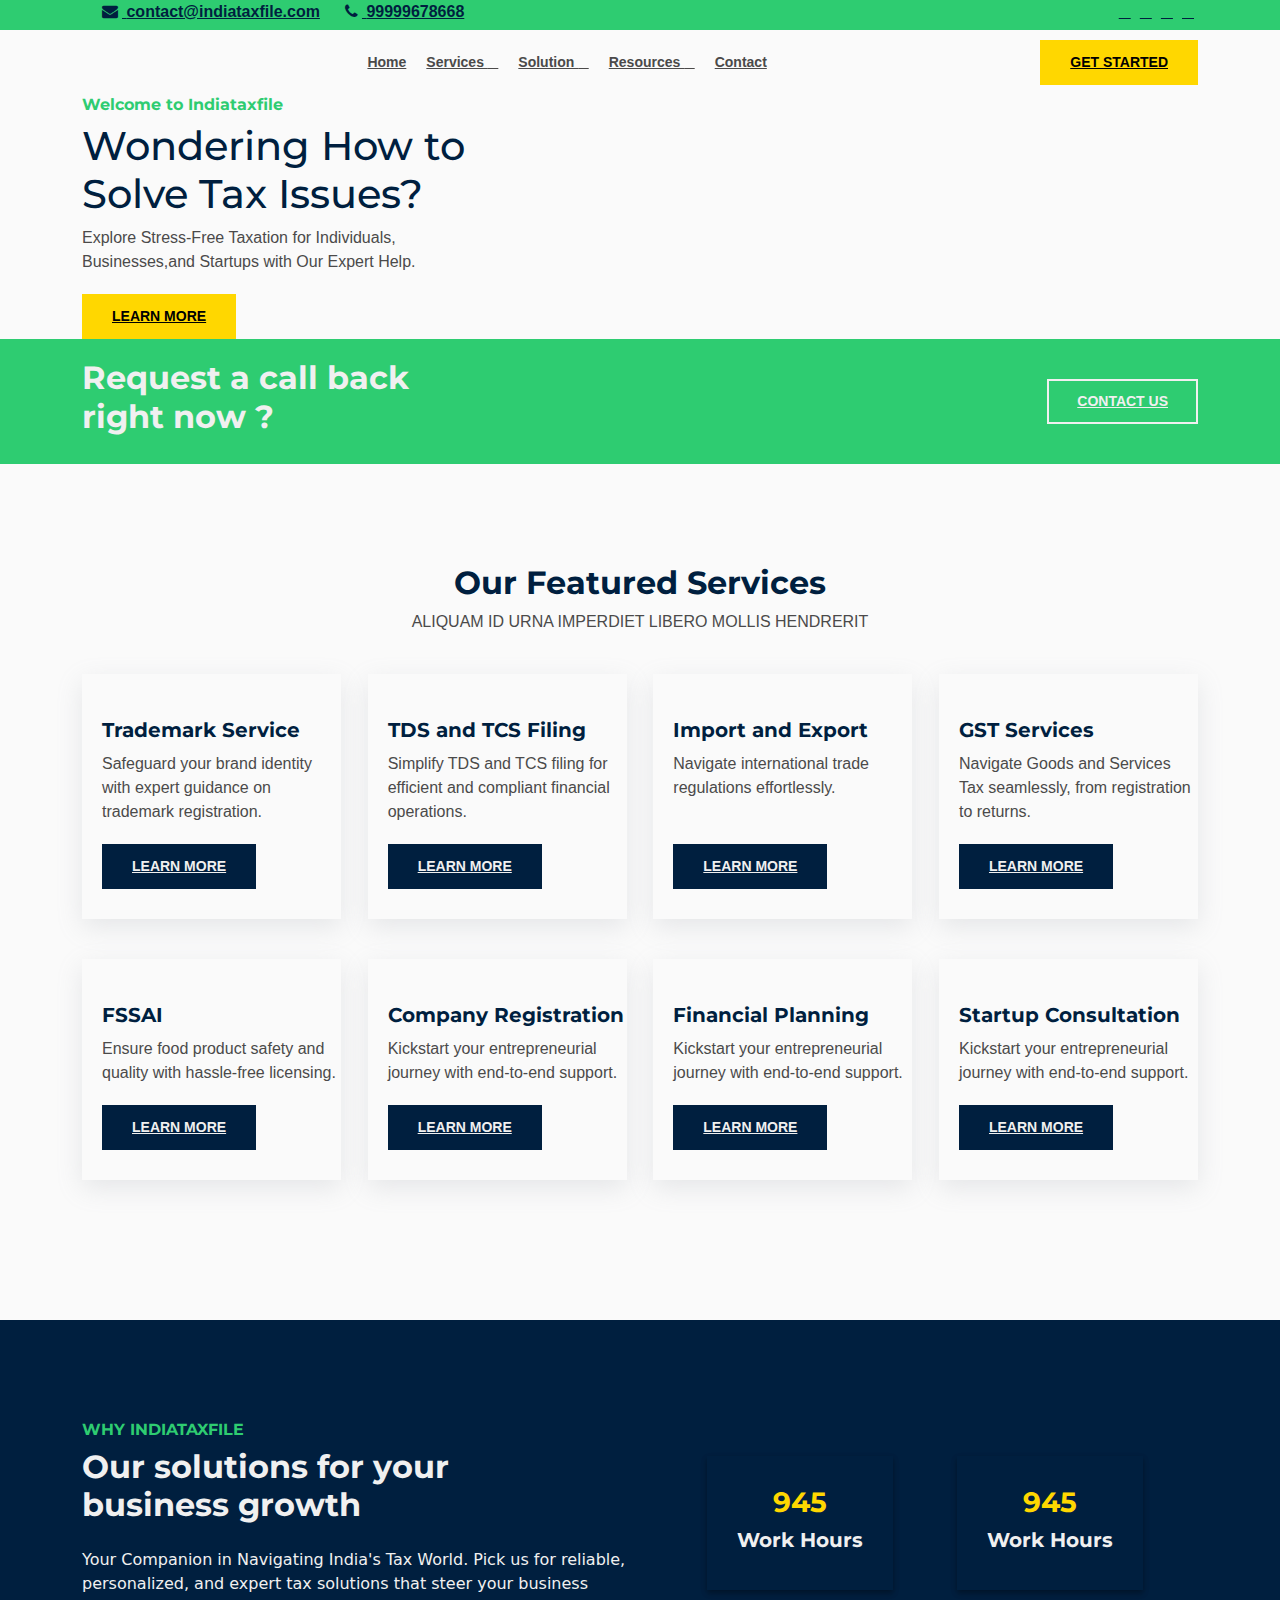
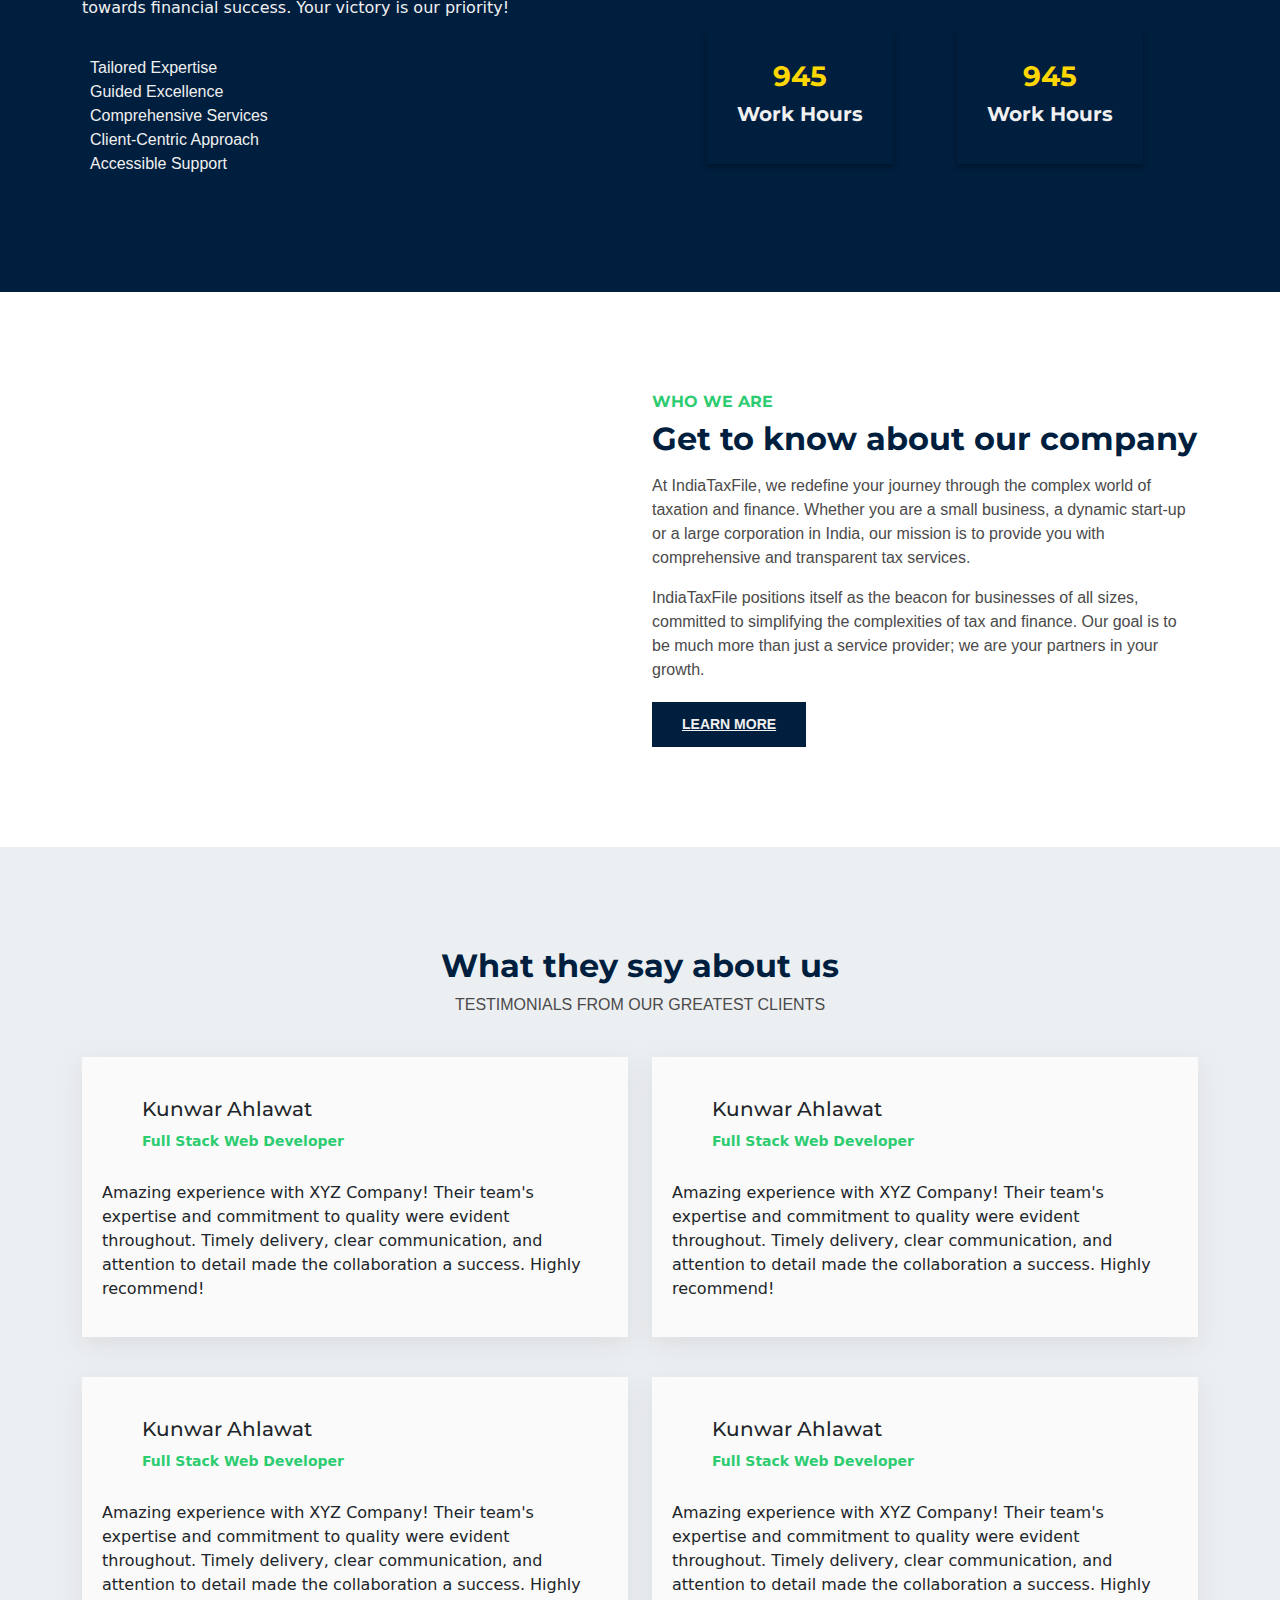
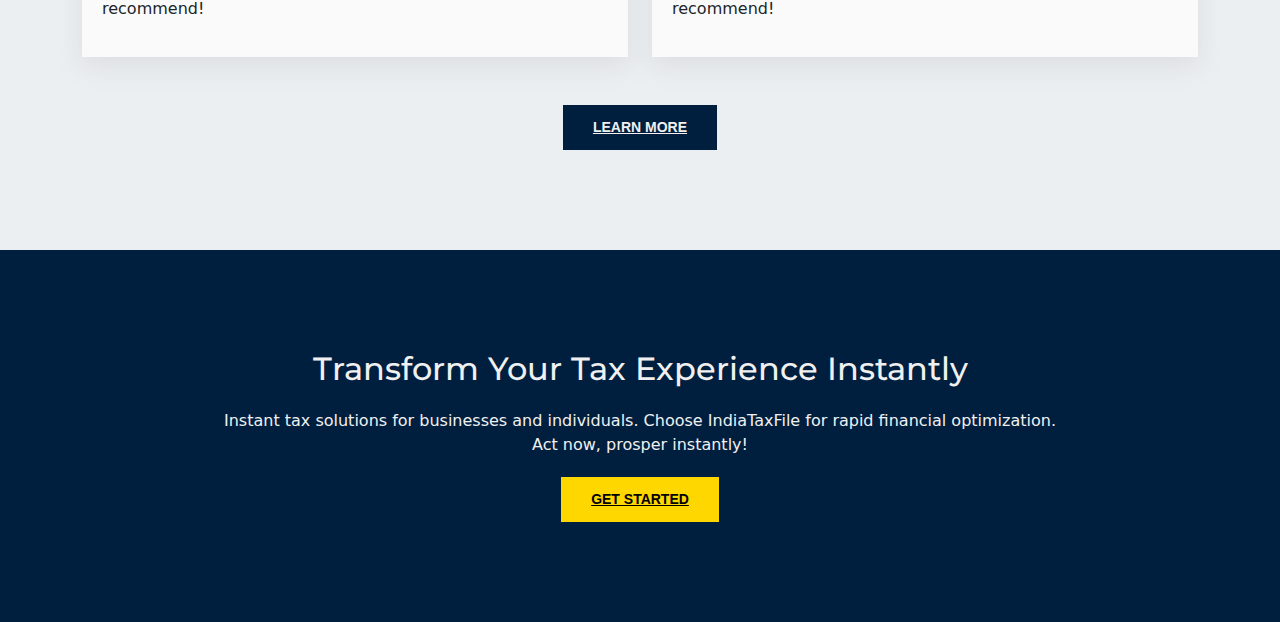
==== index.html @ 90129f8d "Intial Commit" ====
<!DOCTYPE html>
<html lang="en">

<head>
    <meta charset="UTF-8">
    <meta name="viewport" content="width=device-width, initial-scale=1.0">
    <title>Home-test</title>
    <link rel="stylesheet" href="css/child-theme.css">

</head>

<body>
    <!-- topbar start -->
    <section class="container-fluid topbar d-none d-lg-block">
        <div class="container">
            <ul>
                <li class="topbar-content">
                    <a href="mailto:contact@indiataxfile.com"><i class="fa fa-envelope"></i>
                        <span>contact@indiataxfile.com</span></a>
                    <a href="tel:+919999678668">
                        <i class="fa fa-phone"></i>
                        <span>99999678668</span></a>
                </li>
                <li class="social-icons">
                    <a href=""><i class="fa-brands fa-facebook"></i></a>
                    <a href=""><i class="fa-brands fa-instagram"></i></a>
                    <a href=""><i class="fa-brands fa-youtube"></i></a>
                    <a href=""><i class="fa-brands fa-linkedin"></i></a>

                </li>

            </ul>

        </div>
    </section>
    <!-- topbar end -->

    <!-- header desktop start -->
    <header class="container-fluid header-section d-none d-lg-block">
        <div class="container ">
            <nav>
                <div>
                    <img src="https://indiataxfile.com/wp-content/uploads/2024/01/logo.webp" width="180px" alt="">
                </div>
                <ul>
                    <!-- Service Nav -->
                    <li><a href="index.html">Home</a></li>
                    <li><a href="#">Services <i class="fa-solid fa-caret-down"></i></a>
                        <div class="megamenu">
                            <div class="row ">
                                <!-- Tax Planning -->
                                <div class=" col-lg-4 megamenu-item">
                                    <span><i class="fa-solid fa-square-check"></i>Tax
                                        Planning</span>

                                    <ul>
                                        <li><a href="#">Personal Tax Planning </a></li>
                                        <li><a href="#">Corporate Tax Planning</a></li>
                                        <li><a href="#">GST and Indirect Tax Planning</a></li>
                                        <li><a href="#">Tax Compliance and Filing</a></li>
                                    </ul>
                                </div>

                                <!-- Audit and Assurance -->
                                <div class="col-lg-4 megamenu-item">
                                    <span><i class="fa-solid fa-square-check"></i>Audit and
                                        Assurance</span>

                                    <ul>
                                        <li><a href="#">Tax Audits</a></li>
                                        <li><a href="#">Compliance Audit</a></li>
                                        <li><a href="#">Statutory Audits</a></li>
                                        <li><a href="#">Internal Audits</a></li>
                                    </ul>
                                </div>

                                <!-- Financial Consulting -->
                                <div class="col-lg-4 megamenu-item">
                                    <span><i class="fa-solid fa-square-check"></i>Tax Financial
                                        Consulting</span>

                                    <ul>
                                        <li><a href="#">Financial Planning</a></li>
                                        <li><a href="#">Budgeting and forecasting</a></li>
                                        <li><a href="#">Investment Advisory</a></li>
                                        <li><a href="#">Wealth Management</a></li>
                                    </ul>
                                </div>
                            </div>

                            <div class="row mt-3">
                                <!-- Compliance Services -->
                                <div class="col-lg-4 megamenu-item">
                                    <span class="menu-heading"><i class="fa-solid fa-square-check"></i>Compliance
                                        Services</span>

                                    <ul>
                                        <li><a href="#">Company registrations</a></li>
                                        <li><a href="#">ROC Compliance</a></li>
                                        <li><a href="#">TDS and TCS Filing</a></li>
                                        <li><a href="#">Income tax Reporting</a></li>
                                        <li><a href="#">NGO’S COMPLIANCE</a></li>
                                    </ul>
                                </div>
                                <!-- Business Advisory -->
                                <div class=" col-lg-8 megamenu-item-2">
                                    <span><i class="fa-solid fa-square-check"></i>Business
                                        Advisory</span>

                                    <div class="megamenu-subitem">
                                        <ul>
                                            <li><a href="#">Trademark</a></li>
                                            <li><a href="#">FSSAI</a></li>
                                            <li><a href="#">NGO’S</a></li>
                                            <li><a href="#">Import & Export</a></li>
                                            <li><a href="#">Startup Consultation</a></li>

                                        </ul>
                                        <ul>
                                            <li><a href="#">Succession Planning</a></li>
                                            <li><a href="#">Financial Restructuring</a></li>
                                            <li><a href="#">Merger and Acquisition Consultation</a></li>
                                            <li><a href="#">Business Expansion and Diversification</a></li>
                                            <li><a href="#">Business Structure and Incorporation</a></li>
                                        </ul>
                                    </div>
                                </div>
                            </div>



                        </div>
                    </li>

                    <!-- Solution Nav -->
                    <li><a href="#">Solution <i class="fa-solid fa-caret-down"></i></a>
                        <div class="solution-megamenu">

                            <div class="row">
                                <!-- Individual Taxpayers -->
                                <div class="col-lg-6 solution-megamenu-item">
                                    <span><i class="fa-solid fa-square-check"></i>Individual Taxpayers</span>

                                    <ul>
                                        <li><a href="#">Tax Planning for Individuals</a></li>
                                        <li><a href="#">Income Tax Return Filing</a></li>
                                        <li><a href="#">NRI Taxation Services</a></li>
                                        <li><a href="#">Tax Exemptions and Deductions</a></li>
                                    </ul>
                                </div>
                                <!-- Small and Medium Enterprises -->
                                <div class=" col-lg-6 solution-megamenu-item">
                                    <span><i class="fa-solid fa-square-check"></i>Small and Medium Enterprises</span>

                                    <ul>
                                        <li><a href="#">Accounting and Book-keeping</a></li>
                                        <li><a href="#">Cash Flow Management</a></li>
                                        <li><a href="#">Financial Analysis</a></li>
                                        <li><a href="#">Financial Reporting</a></li>
                                        <li><a href="#">Business Taxation Services</a></li>
                                    </ul>
                                </div>
                            </div>



                        </div>
                    </li>

                    <!-- Resource Nav -->
                    <li><a href="#">Resources <i class="fa-solid fa-caret-down"></i></a>
                        <div class="resource-megamenu">
                            <div class="row">
                                <!-- Knowledge Hub -->
                                <div class="col-lg-4 resource-megamenu-item">
                                    <span><i class="fa-solid fa-square-check"></i>Knowledge</span>

                                    <ul>
                                        <li><a href="#">Case Study</a></li>
                                        <li><a href="#">Blog</a></li>
                                        <li><a href="#">Guide</a></li>
                                    </ul>
                                </div>
                                <!-- Updates & Information -->
                                <div class="col-lg-4 resource-megamenu-item">
                                    <span><i class="fa-solid fa-square-check"></i>Updates</span>

                                    <ul>
                                        <li><a href="#">Newsletter</a></li>
                                        <li><a href="#">News</a></li>
                                        <li><a href="#">Videos</a></li>
                                    </ul>
                                </div>
                                <!-- Updates & Information -->
                                <div class="col-lg-4 resource-megamenu-item">
                                    <span><i class="fa-solid fa-square-check"></i>Support</span>

                                    <ul>
                                        <li><a href="#">FAQ</a></li>
                                        <li><a href="#">Help Center</a></li>

                                    </ul>
                                </div>
                            </div>




                        </div>
                    </li>
                    <li><a href="#">Contact</a></li>

                </ul>
                <div class="nav-cta">
                    <a href="" class="cta-button">Get Started</a>
                </div>


            </nav>

        </div>

    </header>
    <!-- header desktop end -->


    <!-- offcanvas mega menu start -->
    <section class="container-fluid offcanvas-menu-section d-lg-none">
        <div class="container">
            <div class="offcanvas-menu-head">
                <div class="offcanvas-logo">
                    <img src="https://indiataxfile.com/wp-content/uploads/2024/01/logo.webp" "
                    alt="">
                </div>
                <div class=" offcanvas-triger">
                    <i class="fa-solid fa-bars offcanvas-triger " onclick="showMenu()"></i>
                    <div class="offcanvas-menu-content">
                        <div class="offcanvas-menu-head">
                            <div class="offcanvas-logo">
                                <img src="https://indiataxfile.com/wp-content/uploads/2024/01/logo.webp" alt="">
                            </div>

                            <div class="offcanvas-triger"><i class="fa-solid fa-xmark" onclick="closeMenu()"></i></div>

                        </div>
                        <!-- Main Dropdown Start -->
                        <!-- Home -->
                        <div class="m-accordion">
                            <div class="m-accordion-item">
                                <div class="m-accordion-header"><a href="index.html">Home</a></div>
                            </div>

                            <!-- Services -->
                            <div class="m-accordion-item">
                                <div class="m-accordion-header">Services</div>
                                <div class="m-accordion-content">
                                    <hr>
                                    <span><i class="fa-regular fa-square-check"></i> Tax Planning</span>
                                    <ul>
                                        <li><a href="#">Personal Tax Planning</a></li>
                                        <li><a href="#">Corporate Tax Planning</a></li>
                                        <li><a href="#">GST and Indirect Tax Planning</a></li>
                                        <li><a href="#">Tax Compliance and Filing</a></li>
                                    </ul>

                                    <span><i class="fa-regular fa-square-check"></i> Audit and Assurance</span>

                                    <ul>
                                        <li><a href="#">Tax Audits</a></li>
                                        <li><a href="#">Compliance Audit</a></li>
                                        <li><a href="#">Statutory Audits</a></li>
                                        <li><a href="#">Internal Audits</a></li>
                                    </ul>

                                    <span><i class="fa-regular fa-square-check"></i> Financial Consulting</span>

                                    <ul>
                                        <li><a href="#">Financial Planning</a></li>
                                        <li><a href="#">Budgeting and forecasting</a></li>
                                        <li><a href="#">Investment Advisory</a></li>
                                        <li><a href="#">Wealth Management</a></li>
                                        <li><a href="#">Retirement Planning</a></li>
                                    </ul>

                                    <span><i class="fa-regular fa-square-check"></i> Compliance Services</span>

                                    <ul>
                                        <li><a href="#">Company registrations</a></li>
                                        <li><a href="#">ROC Compliance</a></li>
                                        <li><a href="#">TDS and TCS Filling</a></li>
                                        <li><a href="#">Income tax Reporting</a></li>
                                        <li><a href="#">NGO’S COMPLIANCE</a></li>
                                    </ul>

                                    <span><i class="fa-regular fa-square-check"></i> Business Advisory</span>

                                    <ul>
                                        <li><a href="#">Trademark</a></li>
                                        <li><a href="#">FSSAI</a></li>
                                        <li><a href="#">NGO’S</a></li>
                                        <li><a href="#">Import & Export</a></li>
                                        <li><a href="#">Startup Consultation</a></li>
                                        <li><a href="#">Financial Restructuring</a></li>
                                        <li><a href="#">Succession Planning</a></li>
                                        <li><a href="#">Business Structure and Incorporation</a></li>
                                        <li><a href="#">Business Expansion and Diversification</a></li>
                                        <li><a href="#">Merger and Acquisition Consultation</a></li>

                                    </ul>




                                </div>
                            </div>

                            <!-- Solutions -->
                            <div class="m-accordion-item">
                                <div class="m-accordion-header">Solutions</div>
                                <div class="m-accordion-content">
                                    <div>
                                        <hr>
                                        <span><i class="fa-regular fa-square-check"></i> Individual Taxpayers</span>

                                        <ul>
                                            <li><a href="#">Tax Planning for Individuals</a></li>
                                            <li><a href="#">Income Tax Return Filing</a></li>
                                            <li><a href="#">NRI Taxation Services</a></li>
                                            <li><a href="#">Tax Exemptions and Deductions</a></li>
                                        </ul>


                                        <span><i class="fa-regular fa-square-check"></i> Small and Medium
                                            Enterprises</span>

                                        <ul>
                                            <li><a href="#">Accounting and Book-keeping</a></li>
                                            <li><a href="#">Cash Flow Management</a></li>
                                            <li><a href="#">Financial Analysis</a></li>
                                            <li><a href="#">Financial Reporting</a></li>
                                            <li><a href="#">Business Taxation Services</a></li>
                                        </ul>





                                    </div>
                                </div>
                            </div>

                            <!-- Resources -->
                            <div class="m-accordion-item">
                                <div class="m-accordion-header">Resources</div>
                                <div class="m-accordion-content">
                                    <div>
                                        <hr>
                                        <span><i class="fa-regular fa-square-check"></i> Knowledge Hub</span>

                                        <ul>
                                            <li><a href="#">Case Study</a></li>
                                            <li><a href="#">Blog</a></li>
                                            <li><a href="#">Guide</a></li>
                                        </ul>
                                        <span><i class="fa-regular fa-square-check"></i> Updates & Information</span>

                                        <ul>
                                            <li><a href="#">Newsletter</a></li>
                                            <li><a href="#">News</a></li>
                                            <li><a href="#">Videos</a></li>
                                        </ul>
                                        <span><i class="fa-regular fa-square-check"></i> Support & Assistance</span>

                                        <ul>
                                            <li><a href="#">FAQ</a></li>
                                            <li><a href="#">Help Center</a></li>

                                        </ul>



                                    </div>
                                </div>
                            </div>
                            <!-- About -->
                            <div class="m-accordion-item">
                                <div class="m-accordion-header"><a href="about.html">About</a></div>
                            </div>
                            <!-- Contact -->
                            <div class="m-accordion-item">
                                <div class="m-accordion-header"><a href="contact.html">Contact</a></div>
                            </div>
                            <!-- Contact -->
                            <div class="m-accordion-item">
                                <div class="m-accordion-header"><a href="blog.html">Blog</a></div>
                            </div>
                            <!-- CTA Button Start -->
                            <div class="mt-2">
                                <a href="" class="cta-button-w100"> Get Started</a>
                            </div>
                        </div>

                    </div>
                </div>
            </div>
        </div>
    </section>
    <!-- offcanvas mega menu -->



    <!-- Hero Start -->
    <section class="container-fluid home-hero">
        <div class="container">
            <div class="row justify-content-center ">
                <div class="col-md-6 home-hero-content mt-5 mt-md-0  ">
                    <h6 class="top-heading">Welcome to Indiataxfile</h6>
                    <h1>Wondering How to<br>
                        Solve Tax Issues?</h1>
                    <p class="sub-heading-dark">Explore Stress-Free Taxation for Individuals,<br>
                        Businesses,and Startups with Our Expert Help.</p>
                    <a href="about.html" class="cta-button">learn more</a>

                </div>
                <div class="col-md-6 mt-md-3 ">
                    <div class="hero-img">
                        <img class="img-fluid" src="https://indiataxfile.com/wp-content/uploads/2024/01/hero-final.webp"
                            alt="">
                    </div>
                </div>
            </div>
        </div>
    </section>

    <!-- small cta start -->
    <section class="container-fluid home-small-cta">
        <div class="container">
            <div class="row justify-content-center align-items-center">
                <div class=" col-md-8 home-small-cta-content text-center text-lg-start ">
                    <h2 class="section-heading-light">Request a call back <br> right now ?</h2>

                </div>
                <div class=" col-md-4 text-center text-lg-end ">
                    <a href="about.html" class="border-button">contact us</a>
                </div>
            </div>
        </div>
    </section> <!-- small cta end -->

    <!-- services end -->
    <section class="container-fluid home-services-section">
        <div class="container">
            <div class="row">
                <div class="col text-center home-services-content">
                    <h2 class="section-heading-primary">Our Featured Services</h2>
                    <span class="sub-heading-dark">ALIQUAM ID URNA IMPERDIET LIBERO MOLLIS HENDRERIT</span>
                </div>

            </div>
            <div class="home-service-items">

                <div class="home-service-item">
                    <img src="https://indiataxfile.com/wp-content/uploads/2024/01/Trademark-Service.webp" alt=""
                        class="img-fluid">
                    <h5 class="section-heading-primary">Trademark Service</h5>
                    <p class="sub-heading-dark">Safeguard your brand identity with expert guidance on trademark
                        registration.</p>

                    <a href="" class="primary-button">Learn More</a>

                </div>


                <div class="home-service-item">
                    <img src="https://indiataxfile.com/wp-content/uploads/2024/01/TDS-TCS-Filling.webp" alt="">
                    <h5 class="section-heading-primary">TDS and TCS Filing</h5>
                    <p class="sub-heading-dark">Simplify TDS and TCS filing for efficient and compliant financial
                        operations. </p>
                    <a href="" class="primary-button">Learn More</a>
                </div>


                <div class="home-service-item">
                    <img src="https://indiataxfile.com/wp-content/uploads/2024/01/Import-export.webp" alt="">
                    <h5 class="section-heading-primary">Import and Export</h5>
                    <p class="sub-heading-dark">Navigate international trade regulations effortlessly. <br> &nbsp; </p>
                    <a href="" class="primary-button">Learn More</a>
                </div>


                <div class="home-service-item">
                    <img src="https://indiataxfile.com/wp-content/uploads/2024/01/GST-service.webp" alt="">

                    <h5 class="section-heading-primary">GST Services</h5>
                    <p class="sub-heading-dark">Navigate Goods and Services Tax seamlessly, from registration to
                        returns. </p>
                    <a href="" class="primary-button">Learn More</a>
                </div>





                <div class="home-service-item">
                    <img src="https://indiataxfile.com/wp-content/uploads/2024/01/FSSAI.webp" alt="">

                    <h5 class="section-heading-primary">FSSAI</h5>
                    <p class="sub-heading-dark">Ensure food product safety and quality with hassle-free licensing.</p>
                    <a href="" class="primary-button">Learn More</a>
                </div>


                <div class="home-service-item">
                    <img src="https://indiataxfile.com/wp-content/uploads/2024/01/Company-Registraion.webp" alt="">
                    <h5 class="section-heading-primary">Company Registration</h5>
                    <p class="sub-heading-dark">Kickstart your entrepreneurial journey with end-to-end support.</p>
                    <a href="" class="primary-button">Learn More</a>
                </div>


                <div class="home-service-item">
                    <img src="https://indiataxfile.com/wp-content/uploads/2024/01/Financial-Planning.webp" alt="">
                    <h5 class="section-heading-primary">Financial Planning</h5>
                    <p class="sub-heading-dark">Kickstart your entrepreneurial journey with end-to-end support.</p>
                    <a href="" class="primary-button">Learn More</a>
                </div>


                <div class="home-service-item">
                    <img src="https://indiataxfile.com/wp-content/uploads/2024/01/Startup-Consultation.webp" alt="">
                    <h5 class="section-heading-primary">Startup Consultation</h5>
                    <p class="sub-heading-dark">Kickstart your entrepreneurial journey with end-to-end support.</p>
                    <a href="" class="primary-button">Learn More</a>
                </div>



            </div>
        </div>
    </section>
    <!-- services end -->

    <!-- why us start -->
    <section class="container-fluid home-whyus-section">
        <div class="container">
            <div class="row ">
                <div class="col-md-6 mt-3 mt-md-0">
                    <div class="home-whyus-content ">
                        <h6 class="top-heading">WHY INDIATAXFILE</h6>
                        <H2 class="section-heading-light">Our solutions for your <br>business growth</H2>
                        <P class="mt-3">
                            Your Companion in Navigating India's Tax World. Pick us for reliable, personalized, and
                            expert tax solutions that steer your business towards financial success. Your victory is our
                            priority!
                        </p>

                        <ul>
                            <li><i class="fas fa-check-double"></i>
                                <span>Tailored Expertise</span>
                            </li>
                            <li><i class="fas fa-check-double"></i>
                                <span>Guided Excellence</span>
                            </li>
                            <li><i class="fas fa-check-double"></i>
                                <span>Comprehensive Services</span>
                            </li>
                            <li><i class="fas fa-check-double"></i>
                                <span>Client-Centric Approach</span>
                            </li>
                            <li><i class="fas fa-check-double"></i>
                                <span>Accessible Support</span>
                            </li>
                        </ul>

                    </div>
                </div>
                <div class="col-md-6 home-whyus-boxes  mt-3">

                    <div class="row">
                        <div class="col-md-6">
                            <div class="home-whyus-box">
                                <h3 class="section-heading-primary">945</h3>
                                <h5 class="section-heading-light">Work Hours</h5>
                            </div>
                        </div>
                        <div class="col-md-6">
                            <div class="home-whyus-box">
                                <h3 class="section-heading-primary">945</h3>
                                <h5 class="section-heading-light">Work Hours</h5>
                            </div>
                        </div>
                    </div>
                    <div class="row">
                        <div class="col-md-6">
                            <div class="home-whyus-box">
                                <h3 class="section-heading-primary">945</h3>
                                <h5 class="section-heading-light">Work Hours</h5>
                            </div>
                        </div>
                        <div class="col-md-6">
                            <div class="home-whyus-box">
                                <h3 class="section-heading-primary">945</h3>
                                <h5 class="section-heading-light">Work Hours</h5>
                            </div>
                        </div>
                    </div>
                </div>
            </div>
        </div>
    </section>
    <!-- why us end -->

    <!-- About start -->
    <section class="container-fluid home-about-section">
        <div class="container">
            <div class="row">
                <div class="col-md-6 mt-3 mt-md-0">
                    <img class="img-fluid" src="https://indiataxfile.com/wp-content/uploads/2024/01/about-scaled.webp"
                        alt="">
                </div>

                <div class="col-md-6 mt-3 mt-md-0">
                    <div class="home-about-content">
                        <h6 class="top-heading">WHO WE ARE</h6>
                        <H2 class="section-heading-primary">Get to know about our company</H2>
                        <P class="mt-3 sub-heading-dark">At IndiaTaxFile, we redefine your journey through the complex
                            world of taxation and finance. Whether you are a small business, a dynamic start-up or a
                            large corporation in India, our mission is to provide you with comprehensive and transparent
                            tax services.</P>
                        <P class="sub-heading-dark mt-3">IndiaTaxFile positions itself as the beacon for businesses of
                            all
                            sizes, committed to simplifying the complexities of tax and finance. Our goal is to be much
                            more than just a service provider; we are your partners in your growth.</P>
                        <a href="" class="primary-button">LEARN MORE</a>
                    </div>

                </div>
            </div>
    </section>
    <!-- About end -->

    <!-- Testimonial Start -->
    <section class="container-fluid home-testimonial-section">
        <div class="container">
            <div class="row">
                <div class="col-12 text-center">
                    <h2 class="section-heading-primary">What they say about us</h2>
                    <span class="sub-heading-dark">TESTIMONIALS FROM OUR GREATEST CLIENTS</span>
                </div>
            </div>
            <div class="row">
                <div class="col-md-6">
                    <div class="home-testimonial">
                        <div class="home-testimonial-iconbox">
                            <i class="fa-solid fa-user-tie"></i>
                            <div>
                                <h5>Kunwar Ahlawat</h5>
                                <span>Full Stack Web Developer</span>
                            </div>

                        </div>

                        <p class="mt-2">Amazing experience with XYZ Company! Their team's expertise and commitment to
                            quality were
                            evident throughout. Timely delivery, clear communication, and attention to detail made the
                            collaboration a success. Highly recommend!</p>
                    </div>
                </div>
                <div class="col-md-6">
                    <div class="home-testimonial">
                        <div class="home-testimonial-iconbox">
                            <i class="fa-solid fa-user-tie"></i>
                            <div>
                                <h5>Kunwar Ahlawat</h5>
                                <span>Full Stack Web Developer</span>
                            </div>

                        </div>
                        <p class="mt-2">Amazing experience with XYZ Company! Their team's expertise and commitment to
                            quality were
                            evident throughout. Timely delivery, clear communication, and attention to detail made the
                            collaboration a success. Highly recommend!</p>
                    </div>
                </div>

            </div>
            <div class="row">
                <div class="col-md-6">
                    <div class="home-testimonial">
                        <div class="home-testimonial-iconbox">
                            <i class="fa-solid fa-user-tie"></i>
                            <div>
                                <h5>Kunwar Ahlawat</h5>
                                <span>Full Stack Web Developer</span>
                            </div>

                        </div>
                        <p class="mt-2">Amazing experience with XYZ Company! Their team's expertise and commitment to
                            quality were
                            evident throughout. Timely delivery, clear communication, and attention to detail made the
                            collaboration a success. Highly recommend!</p>
                    </div>
                </div>
                <div class="col-md-6">
                    <div class="home-testimonial">
                        <div class="home-testimonial-iconbox">
                            <i class="fa-solid fa-user-tie"></i>
                            <div>
                                <h5>Kunwar Ahlawat</h5>
                                <span>Full Stack Web Developer</span>
                            </div>

                        </div>
                        <p class="mt-2">Amazing experience with XYZ Company! Their team's expertise and commitment to
                            quality were
                            evident throughout. Timely delivery, clear communication, and attention to detail made the
                            collaboration a success. Highly recommend!</p>
                    </div>
                </div>

            </div>
            <div class="row mt-5">
                <div class="col-12 text-center ">
                    <a href="" class="primary-button">LEARN MORE</a>
                </div>
            </div>

        </div>
    </section>
    <!-- Testimonial end -->

    <!-- cta Start -->
    <section class="contianer-fluid cta-section">
        <div class="container">
            <div class="row">
                <div class="col-12">
                    <div class="cta-content text-center">
                        <h2 class="section-heading">Transform Your Tax Experience Instantly</h2>
                        <p class="sub-heading">Instant tax solutions for businesses and individuals. Choose IndiaTaxFile
                            for rapid financial optimization. <br> Act now, prosper instantly!
                        </p>
                        <a href="" class="cta-button">Get Started</a>
                    </div>
                </div>
            </div>
        </div>
    </section>
    <!-- cta end -->

    <script src="js/child-theme.js"></script>
    <!-- Font Awesome Script -->
    <script src="https://kit.fontawesome.com/caa76d73f7.js" crossorigin="anonymous"></script>
</body>

</html>
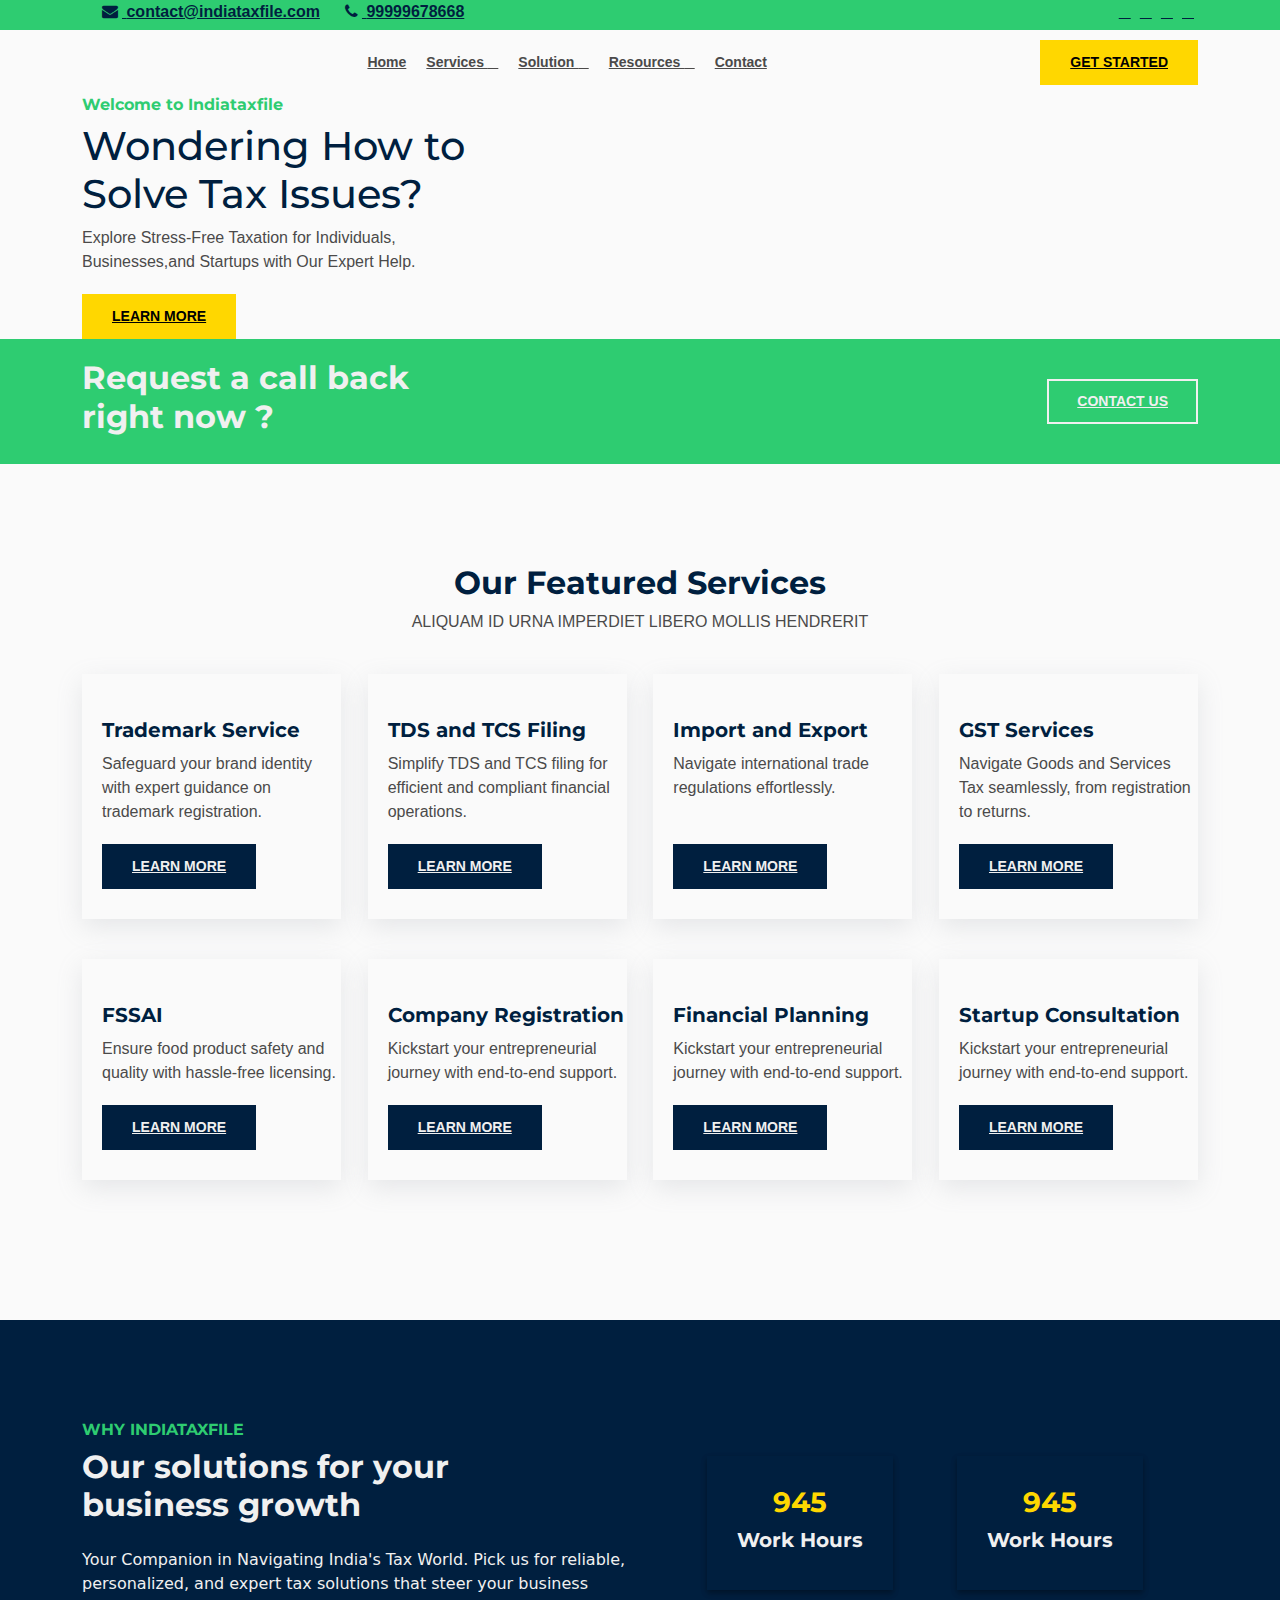
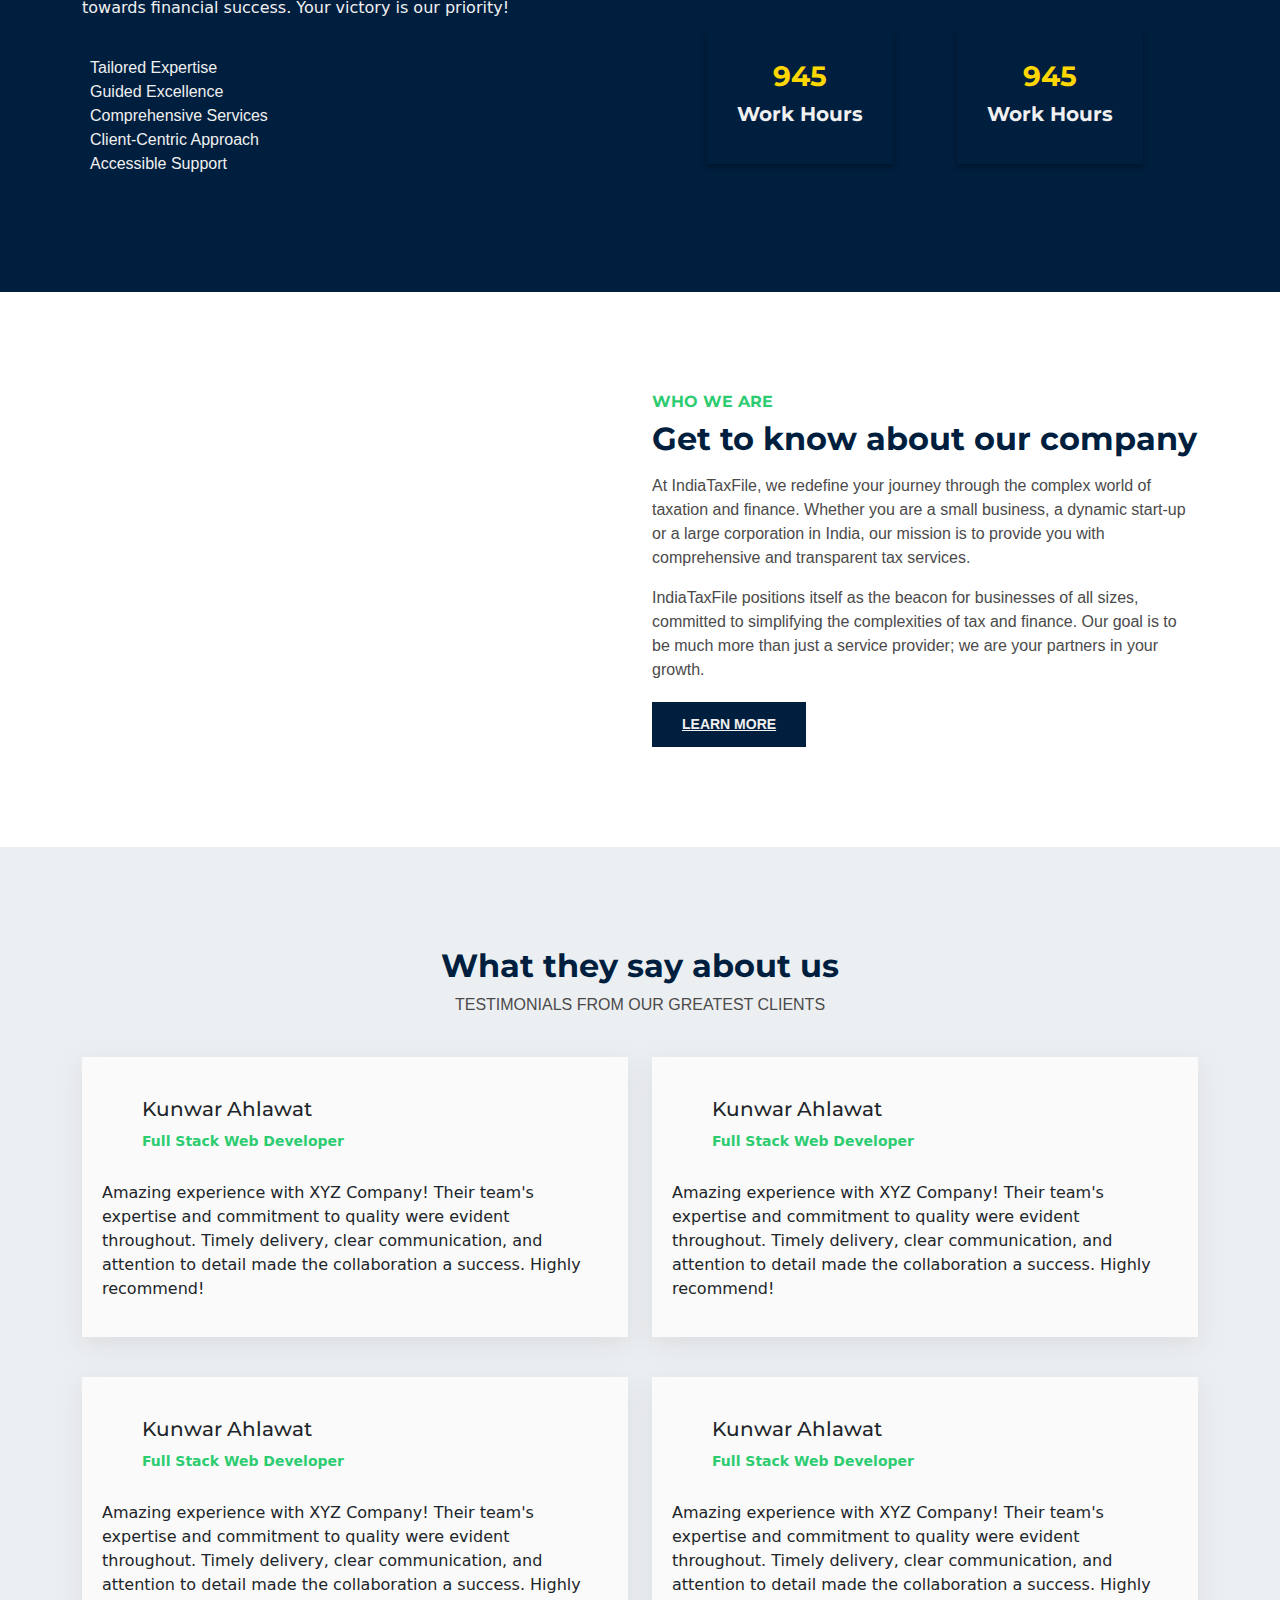
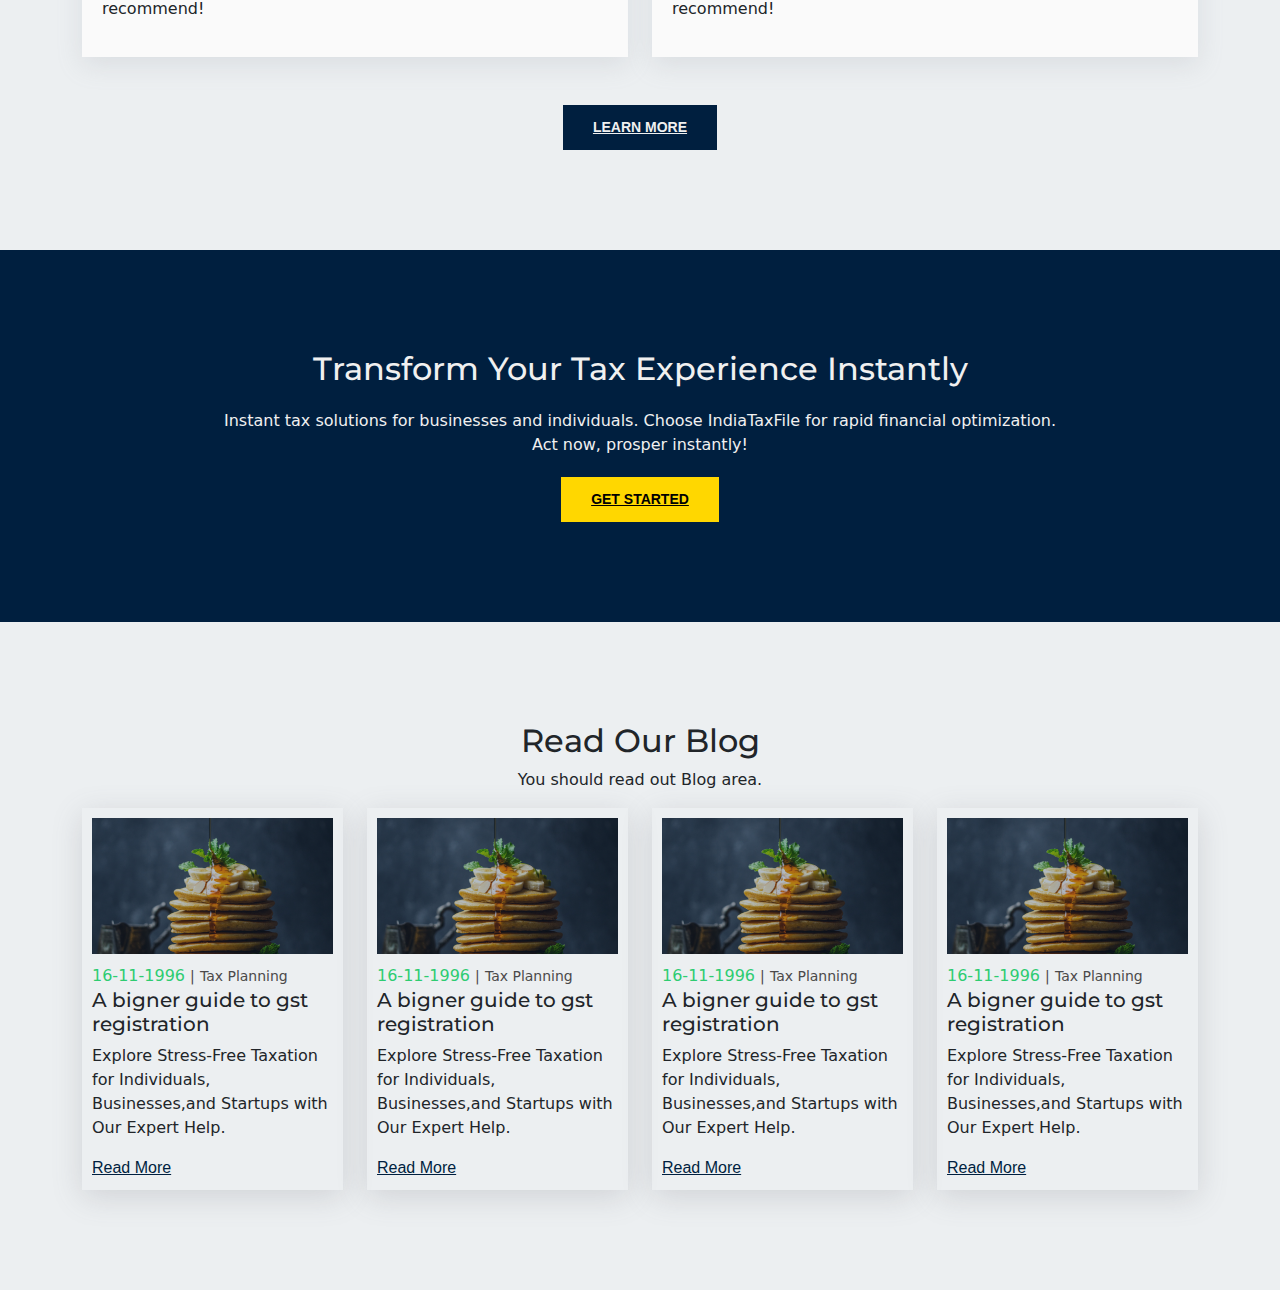
==== commit 5160a277: "Blog Section add to home page" ====
--- a/index.html
+++ b/index.html
@@ -747,6 +747,93 @@
     </section>
     <!-- cta end -->
 
+    <!-- blog start -->
+    <section class="container-fluid blog-section">
+        <div class="container">
+            <div class="row text-center">
+                <div class="col">
+                    <h2>Read Our Blog</h2>
+                    <p>You should read out Blog area.</p>
+                </div>
+            </div>
+            <div class="row">
+                <div class="col-md-3">
+                    <div class="blog-item">
+
+                        <img src="images/services/FSSAI.png" alt="">
+                        <div class="blog-date">
+                            <date>16-11-1996</date>
+                            <span>|</span>
+                            <span>Tax Planning</span>
+                        </div>
+                        <div class="blog-text">
+                            <h5>A bigner guide to gst registration</h5>
+                            <p>Explore Stress-Free Taxation for Individuals,
+                                Businesses,and Startups with Our Expert Help.</p>
+                        </div>
+                        <a href="" class="blog-button">Read More</a>
+
+                    </div>
+                </div>
+                <div class="col-md-3">
+                    <div class="blog-item">
+
+                        <img src="images/services/FSSAI.png" alt="">
+                        <div class="blog-date">
+                            <date>16-11-1996</date>
+                            <span>|</span>
+                            <span>Tax Planning</span>
+                        </div>
+                        <div class="blog-text">
+                            <h5>A bigner guide to gst registration</h5>
+                            <p>Explore Stress-Free Taxation for Individuals,
+                                Businesses,and Startups with Our Expert Help.</p>
+                        </div>
+                        <a href="" class="blog-button">Read More</a>
+
+                    </div>
+                </div>
+                <div class="col-md-3">
+                    <div class="blog-item">
+
+                        <img src="images/services/FSSAI.png" alt="">
+                        <div class="blog-date">
+                            <date>16-11-1996</date>
+                            <span>|</span>
+                            <span>Tax Planning</span>
+                        </div>
+                        <div class="blog-text">
+                            <h5>A bigner guide to gst registration</h5>
+                            <p>Explore Stress-Free Taxation for Individuals,
+                                Businesses,and Startups with Our Expert Help.</p>
+                        </div>
+                        <a href="" class="blog-button">Read More</a>
+
+                    </div>
+                </div>
+                <div class="col-md-3">
+                    <div class="blog-item">
+
+                        <img src="images/services/FSSAI.png" alt="">
+                        <div class="blog-date">
+                            <date>16-11-1996</date>
+                            <span>|</span>
+                            <span>Tax Planning</span>
+                        </div>
+                        <div class="blog-text">
+                            <h5>A bigner guide to gst registration</h5>
+                            <p>Explore Stress-Free Taxation for Individuals,
+                                Businesses,and Startups with Our Expert Help.</p>
+                        </div>
+                        <a href="" class="blog-button">Read More</a>
+
+                    </div>
+                </div>
+
+            </div>
+        </div>
+    </section>
+
     <script src="js/child-theme.js"></script>
     <!-- Font Awesome Script -->
     <script src="https://kit.fontawesome.com/caa76d73f7.js" crossorigin="anonymous"></script>
--- a/css/child-theme.css
+++ b/css/child-theme.css
@@ -16194,4 +16194,23 @@
   color: #2ECC71;
 }
 
+.blog-section {
+  padding: 100px 0px;
+  background-color: #ECEFF1;
+}
+.blog-section .blog-item {
+  box-shadow: rgba(100, 100, 111, 0.2) 0px 7px 29px 0px;
+  padding: 10px;
+}
+.blog-section .blog-item .blog-date {
+  margin-top: 10px;
+}
+.blog-section .blog-item .blog-date date {
+  color: #2ECC71;
+}
+.blog-section .blog-item .blog-date span {
+  color: #4B4A4A;
+  font-size: 0.875rem;
+}
+
 /*# sourceMappingURL=child-theme.css.map */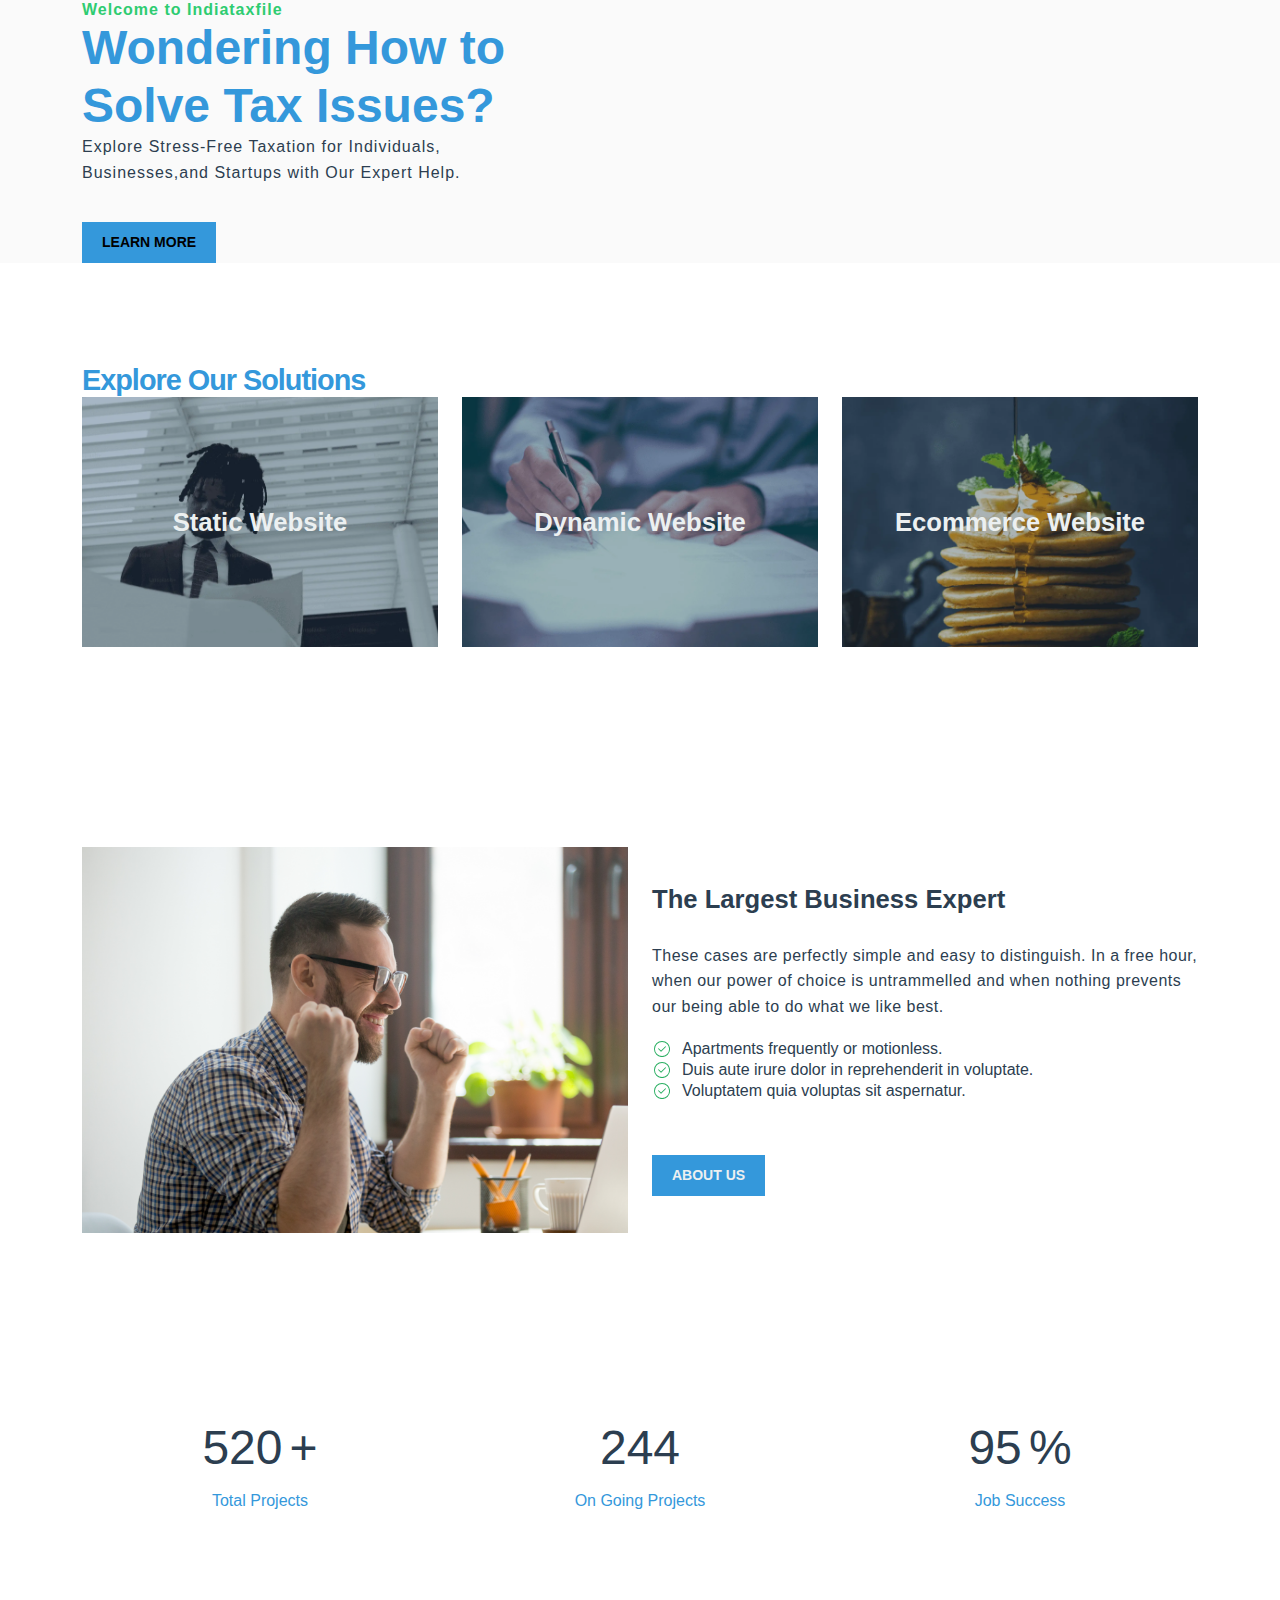
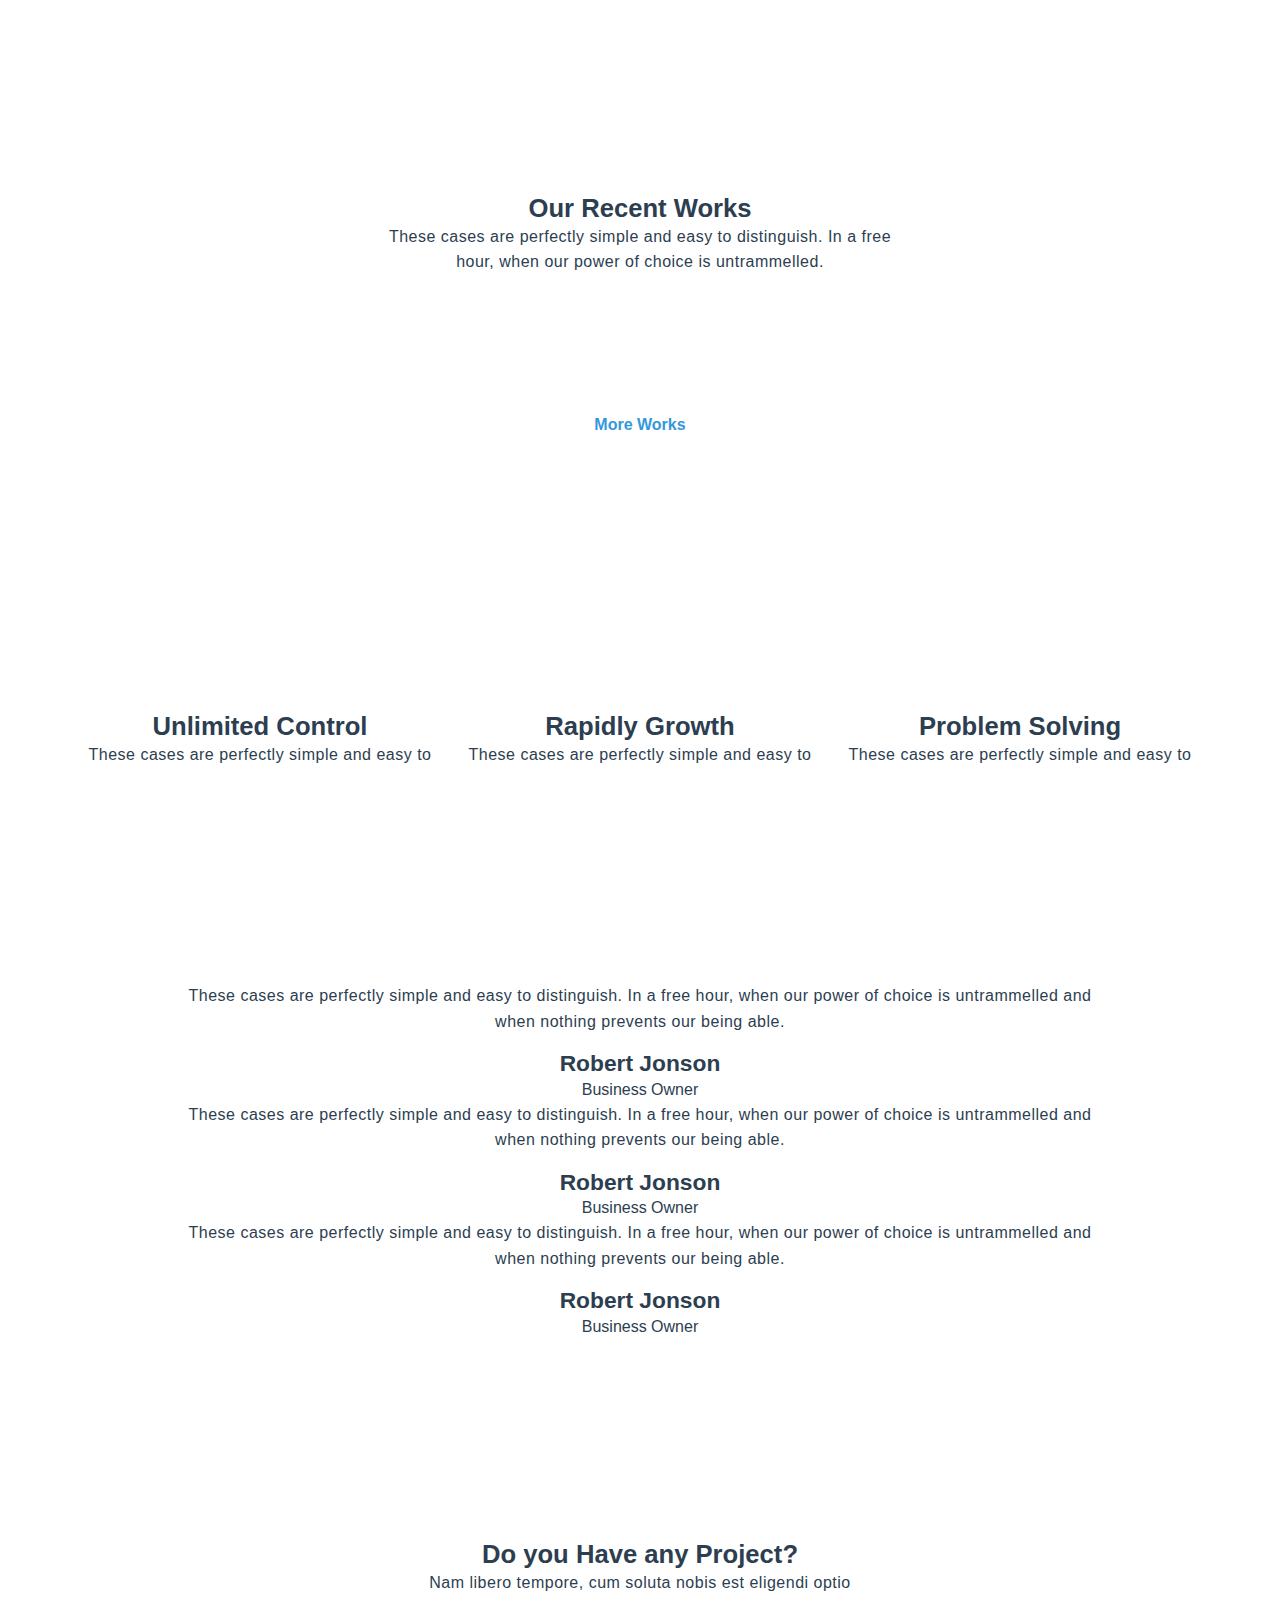
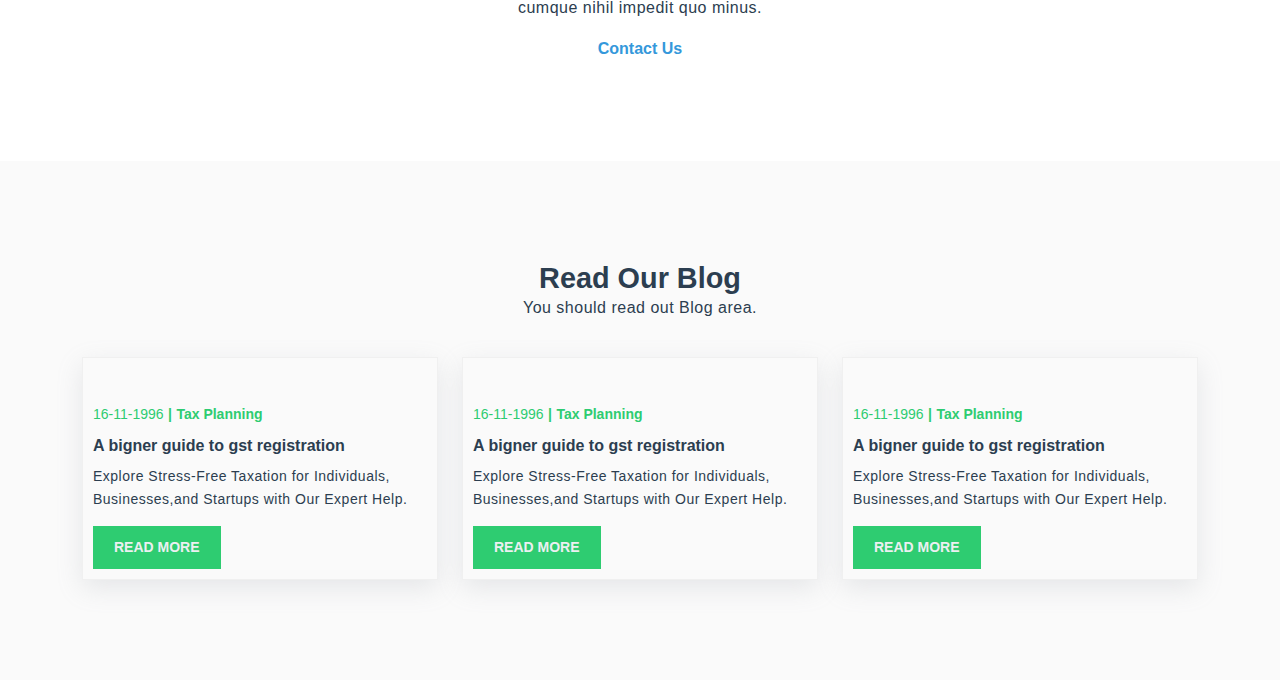
==== commit 45c6b005: "Intial COmmit" ====
--- a/index.html
+++ b/index.html
@@ -10,416 +10,18 @@
 </head>
 
 <body>
-    <!-- topbar start -->
-    <section class="container-fluid topbar d-none d-lg-block">
-        <div class="container">
-            <ul>
-                <li class="topbar-content">
-                    <a href="mailto:contact@indiataxfile.com"><i class="fa fa-envelope"></i>
-                        <span>contact@indiataxfile.com</span></a>
-                    <a href="tel:+919999678668">
-                        <i class="fa fa-phone"></i>
-                        <span>99999678668</span></a>
-                </li>
-                <li class="social-icons">
-                    <a href=""><i class="fa-brands fa-facebook"></i></a>
-                    <a href=""><i class="fa-brands fa-instagram"></i></a>
-                    <a href=""><i class="fa-brands fa-youtube"></i></a>
-                    <a href=""><i class="fa-brands fa-linkedin"></i></a>
-
-                </li>
-
-            </ul>
-
-        </div>
-    </section>
-    <!-- topbar end -->
-
-    <!-- header desktop start -->
-    <header class="container-fluid header-section d-none d-lg-block">
-        <div class="container ">
-            <nav>
-                <div>
-                    <img src="https://indiataxfile.com/wp-content/uploads/2024/01/logo.webp" width="180px" alt="">
-                </div>
-                <ul>
-                    <!-- Service Nav -->
-                    <li><a href="index.html">Home</a></li>
-                    <li><a href="#">Services <i class="fa-solid fa-caret-down"></i></a>
-                        <div class="megamenu">
-                            <div class="row ">
-                                <!-- Tax Planning -->
-                                <div class=" col-lg-4 megamenu-item">
-                                    <span><i class="fa-solid fa-square-check"></i>Tax
-                                        Planning</span>
-
-                                    <ul>
-                                        <li><a href="#">Personal Tax Planning </a></li>
-                                        <li><a href="#">Corporate Tax Planning</a></li>
-                                        <li><a href="#">GST and Indirect Tax Planning</a></li>
-                                        <li><a href="#">Tax Compliance and Filing</a></li>
-                                    </ul>
-                                </div>
-
-                                <!-- Audit and Assurance -->
-                                <div class="col-lg-4 megamenu-item">
-                                    <span><i class="fa-solid fa-square-check"></i>Audit and
-                                        Assurance</span>
-
-                                    <ul>
-                                        <li><a href="#">Tax Audits</a></li>
-                                        <li><a href="#">Compliance Audit</a></li>
-                                        <li><a href="#">Statutory Audits</a></li>
-                                        <li><a href="#">Internal Audits</a></li>
-                                    </ul>
-                                </div>
-
-                                <!-- Financial Consulting -->
-                                <div class="col-lg-4 megamenu-item">
-                                    <span><i class="fa-solid fa-square-check"></i>Tax Financial
-                                        Consulting</span>
-
-                                    <ul>
-                                        <li><a href="#">Financial Planning</a></li>
-                                        <li><a href="#">Budgeting and forecasting</a></li>
-                                        <li><a href="#">Investment Advisory</a></li>
-                                        <li><a href="#">Wealth Management</a></li>
-                                    </ul>
-                                </div>
-                            </div>
-
-                            <div class="row mt-3">
-                                <!-- Compliance Services -->
-                                <div class="col-lg-4 megamenu-item">
-                                    <span class="menu-heading"><i class="fa-solid fa-square-check"></i>Compliance
-                                        Services</span>
-
-                                    <ul>
-                                        <li><a href="#">Company registrations</a></li>
-                                        <li><a href="#">ROC Compliance</a></li>
-                                        <li><a href="#">TDS and TCS Filing</a></li>
-                                        <li><a href="#">Income tax Reporting</a></li>
-                                        <li><a href="#">NGO’S COMPLIANCE</a></li>
-                                    </ul>
-                                </div>
-                                <!-- Business Advisory -->
-                                <div class=" col-lg-8 megamenu-item-2">
-                                    <span><i class="fa-solid fa-square-check"></i>Business
-                                        Advisory</span>
-
-                                    <div class="megamenu-subitem">
-                                        <ul>
-                                            <li><a href="#">Trademark</a></li>
-                                            <li><a href="#">FSSAI</a></li>
-                                            <li><a href="#">NGO’S</a></li>
-                                            <li><a href="#">Import & Export</a></li>
-                                            <li><a href="#">Startup Consultation</a></li>
-
-                                        </ul>
-                                        <ul>
-                                            <li><a href="#">Succession Planning</a></li>
-                                            <li><a href="#">Financial Restructuring</a></li>
-                                            <li><a href="#">Merger and Acquisition Consultation</a></li>
-                                            <li><a href="#">Business Expansion and Diversification</a></li>
-                                            <li><a href="#">Business Structure and Incorporation</a></li>
-                                        </ul>
-                                    </div>
-                                </div>
-                            </div>
-
-
-
-                        </div>
-                    </li>
-
-                    <!-- Solution Nav -->
-                    <li><a href="#">Solution <i class="fa-solid fa-caret-down"></i></a>
-                        <div class="solution-megamenu">
-
-                            <div class="row">
-                                <!-- Individual Taxpayers -->
-                                <div class="col-lg-6 solution-megamenu-item">
-                                    <span><i class="fa-solid fa-square-check"></i>Individual Taxpayers</span>
-
-                                    <ul>
-                                        <li><a href="#">Tax Planning for Individuals</a></li>
-                                        <li><a href="#">Income Tax Return Filing</a></li>
-                                        <li><a href="#">NRI Taxation Services</a></li>
-                                        <li><a href="#">Tax Exemptions and Deductions</a></li>
-                                    </ul>
-                                </div>
-                                <!-- Small and Medium Enterprises -->
-                                <div class=" col-lg-6 solution-megamenu-item">
-                                    <span><i class="fa-solid fa-square-check"></i>Small and Medium Enterprises</span>
-
-                                    <ul>
-                                        <li><a href="#">Accounting and Book-keeping</a></li>
-                                        <li><a href="#">Cash Flow Management</a></li>
-                                        <li><a href="#">Financial Analysis</a></li>
-                                        <li><a href="#">Financial Reporting</a></li>
-                                        <li><a href="#">Business Taxation Services</a></li>
-                                    </ul>
-                                </div>
-                            </div>
-
-
-
-                        </div>
-                    </li>
-
-                    <!-- Resource Nav -->
-                    <li><a href="#">Resources <i class="fa-solid fa-caret-down"></i></a>
-                        <div class="resource-megamenu">
-                            <div class="row">
-                                <!-- Knowledge Hub -->
-                                <div class="col-lg-4 resource-megamenu-item">
-                                    <span><i class="fa-solid fa-square-check"></i>Knowledge</span>
-
-                                    <ul>
-                                        <li><a href="#">Case Study</a></li>
-                                        <li><a href="#">Blog</a></li>
-                                        <li><a href="#">Guide</a></li>
-                                    </ul>
-                                </div>
-                                <!-- Updates & Information -->
-                                <div class="col-lg-4 resource-megamenu-item">
-                                    <span><i class="fa-solid fa-square-check"></i>Updates</span>
-
-                                    <ul>
-                                        <li><a href="#">Newsletter</a></li>
-                                        <li><a href="#">News</a></li>
-                                        <li><a href="#">Videos</a></li>
-                                    </ul>
-                                </div>
-                                <!-- Updates & Information -->
-                                <div class="col-lg-4 resource-megamenu-item">
-                                    <span><i class="fa-solid fa-square-check"></i>Support</span>
-
-                                    <ul>
-                                        <li><a href="#">FAQ</a></li>
-                                        <li><a href="#">Help Center</a></li>
-
-                                    </ul>
-                                </div>
-                            </div>
-
-
-
-
-                        </div>
-                    </li>
-                    <li><a href="#">Contact</a></li>
-
-                </ul>
-                <div class="nav-cta">
-                    <a href="" class="cta-button">Get Started</a>
-                </div>
-
-
-            </nav>
-
-        </div>
-
-    </header>
-    <!-- header desktop end -->
-
-
-    <!-- offcanvas mega menu start -->
-    <section class="container-fluid offcanvas-menu-section d-lg-none">
-        <div class="container">
-            <div class="offcanvas-menu-head">
-                <div class="offcanvas-logo">
-                    <img src="https://indiataxfile.com/wp-content/uploads/2024/01/logo.webp" "
-                    alt="">
-                </div>
-                <div class=" offcanvas-triger">
-                    <i class="fa-solid fa-bars offcanvas-triger " onclick="showMenu()"></i>
-                    <div class="offcanvas-menu-content">
-                        <div class="offcanvas-menu-head">
-                            <div class="offcanvas-logo">
-                                <img src="https://indiataxfile.com/wp-content/uploads/2024/01/logo.webp" alt="">
-                            </div>
-
-                            <div class="offcanvas-triger"><i class="fa-solid fa-xmark" onclick="closeMenu()"></i></div>
-
-                        </div>
-                        <!-- Main Dropdown Start -->
-                        <!-- Home -->
-                        <div class="m-accordion">
-                            <div class="m-accordion-item">
-                                <div class="m-accordion-header"><a href="index.html">Home</a></div>
-                            </div>
-
-                            <!-- Services -->
-                            <div class="m-accordion-item">
-                                <div class="m-accordion-header">Services</div>
-                                <div class="m-accordion-content">
-                                    <hr>
-                                    <span><i class="fa-regular fa-square-check"></i> Tax Planning</span>
-                                    <ul>
-                                        <li><a href="#">Personal Tax Planning</a></li>
-                                        <li><a href="#">Corporate Tax Planning</a></li>
-                                        <li><a href="#">GST and Indirect Tax Planning</a></li>
-                                        <li><a href="#">Tax Compliance and Filing</a></li>
-                                    </ul>
-
-                                    <span><i class="fa-regular fa-square-check"></i> Audit and Assurance</span>
-
-                                    <ul>
-                                        <li><a href="#">Tax Audits</a></li>
-                                        <li><a href="#">Compliance Audit</a></li>
-                                        <li><a href="#">Statutory Audits</a></li>
-                                        <li><a href="#">Internal Audits</a></li>
-                                    </ul>
-
-                                    <span><i class="fa-regular fa-square-check"></i> Financial Consulting</span>
-
-                                    <ul>
-                                        <li><a href="#">Financial Planning</a></li>
-                                        <li><a href="#">Budgeting and forecasting</a></li>
-                                        <li><a href="#">Investment Advisory</a></li>
-                                        <li><a href="#">Wealth Management</a></li>
-                                        <li><a href="#">Retirement Planning</a></li>
-                                    </ul>
-
-                                    <span><i class="fa-regular fa-square-check"></i> Compliance Services</span>
-
-                                    <ul>
-                                        <li><a href="#">Company registrations</a></li>
-                                        <li><a href="#">ROC Compliance</a></li>
-                                        <li><a href="#">TDS and TCS Filling</a></li>
-                                        <li><a href="#">Income tax Reporting</a></li>
-                                        <li><a href="#">NGO’S COMPLIANCE</a></li>
-                                    </ul>
-
-                                    <span><i class="fa-regular fa-square-check"></i> Business Advisory</span>
-
-                                    <ul>
-                                        <li><a href="#">Trademark</a></li>
-                                        <li><a href="#">FSSAI</a></li>
-                                        <li><a href="#">NGO’S</a></li>
-                                        <li><a href="#">Import & Export</a></li>
-                                        <li><a href="#">Startup Consultation</a></li>
-                                        <li><a href="#">Financial Restructuring</a></li>
-                                        <li><a href="#">Succession Planning</a></li>
-                                        <li><a href="#">Business Structure and Incorporation</a></li>
-                                        <li><a href="#">Business Expansion and Diversification</a></li>
-                                        <li><a href="#">Merger and Acquisition Consultation</a></li>
-
-                                    </ul>
-
-
-
-
-                                </div>
-                            </div>
-
-                            <!-- Solutions -->
-                            <div class="m-accordion-item">
-                                <div class="m-accordion-header">Solutions</div>
-                                <div class="m-accordion-content">
-                                    <div>
-                                        <hr>
-                                        <span><i class="fa-regular fa-square-check"></i> Individual Taxpayers</span>
-
-                                        <ul>
-                                            <li><a href="#">Tax Planning for Individuals</a></li>
-                                            <li><a href="#">Income Tax Return Filing</a></li>
-                                            <li><a href="#">NRI Taxation Services</a></li>
-                                            <li><a href="#">Tax Exemptions and Deductions</a></li>
-                                        </ul>
-
-
-                                        <span><i class="fa-regular fa-square-check"></i> Small and Medium
-                                            Enterprises</span>
-
-                                        <ul>
-                                            <li><a href="#">Accounting and Book-keeping</a></li>
-                                            <li><a href="#">Cash Flow Management</a></li>
-                                            <li><a href="#">Financial Analysis</a></li>
-                                            <li><a href="#">Financial Reporting</a></li>
-                                            <li><a href="#">Business Taxation Services</a></li>
-                                        </ul>
-
-
-
-
-
-                                    </div>
-                                </div>
-                            </div>
-
-                            <!-- Resources -->
-                            <div class="m-accordion-item">
-                                <div class="m-accordion-header">Resources</div>
-                                <div class="m-accordion-content">
-                                    <div>
-                                        <hr>
-                                        <span><i class="fa-regular fa-square-check"></i> Knowledge Hub</span>
-
-                                        <ul>
-                                            <li><a href="#">Case Study</a></li>
-                                            <li><a href="#">Blog</a></li>
-                                            <li><a href="#">Guide</a></li>
-                                        </ul>
-                                        <span><i class="fa-regular fa-square-check"></i> Updates & Information</span>
-
-                                        <ul>
-                                            <li><a href="#">Newsletter</a></li>
-                                            <li><a href="#">News</a></li>
-                                            <li><a href="#">Videos</a></li>
-                                        </ul>
-                                        <span><i class="fa-regular fa-square-check"></i> Support & Assistance</span>
-
-                                        <ul>
-                                            <li><a href="#">FAQ</a></li>
-                                            <li><a href="#">Help Center</a></li>
-
-                                        </ul>
-
-
-
-                                    </div>
-                                </div>
-                            </div>
-                            <!-- About -->
-                            <div class="m-accordion-item">
-                                <div class="m-accordion-header"><a href="about.html">About</a></div>
-                            </div>
-                            <!-- Contact -->
-                            <div class="m-accordion-item">
-                                <div class="m-accordion-header"><a href="contact.html">Contact</a></div>
-                            </div>
-                            <!-- Contact -->
-                            <div class="m-accordion-item">
-                                <div class="m-accordion-header"><a href="blog.html">Blog</a></div>
-                            </div>
-                            <!-- CTA Button Start -->
-                            <div class="mt-2">
-                                <a href="" class="cta-button-w100"> Get Started</a>
-                            </div>
-                        </div>
-
-                    </div>
-                </div>
-            </div>
-        </div>
-    </section>
-    <!-- offcanvas mega menu -->
-
-
 
     <!-- Hero Start -->
-    <section class="container-fluid home-hero">
+    <section class="home-hero">
         <div class="container">
             <div class="row justify-content-center ">
                 <div class="col-md-6 home-hero-content mt-5 mt-md-0  ">
                     <h6 class="top-heading">Welcome to Indiataxfile</h6>
-                    <h1>Wondering How to<br>
+                    <h1 class="home-hero-title">Wondering How to<br>
                         Solve Tax Issues?</h1>
                     <p class="sub-heading-dark">Explore Stress-Free Taxation for Individuals,<br>
                         Businesses,and Startups with Our Expert Help.</p>
-                    <a href="about.html" class="cta-button">learn more</a>
+                    <a href="about.html" class="btn btn-cta">learn more</a>
 
                 </div>
                 <div class="col-md-6 mt-md-3 ">
@@ -432,23 +34,394 @@
         </div>
     </section>
 
+    <!-- service_area_start -->
+    <section class="service_area section-padding">
+        <div class="container">
+            <div class="row">
+                <div class="col-12">
+                    <div class="section-heading-primary">
+                        <h2>Explore Our Solutions</h2>
+                    </div>
+                </div>
+            </div>
+            <div class="row">
+                <div class="col-md-4 mt-3 mt-md-0">
+                    <div class="single_service service_bg_1">
+                        <div class="service_hover">
+                            <img src="img/svg_icon/legal-paper.svg" alt="">
+                            <h3>Static Website</h3>
+                            <div class="hover_content">
+                                <div class="hover_content_inner">
+                                    <h4>Efficiency</h4>
+                                    <p>Static websites are fast and easy to maintain, providing a straightforward online
+                                        experience.
+                                    </p>
+                                </div>
+                            </div>
+                        </div>
+                    </div>
+                </div>
+                <div class="col-md-4 mt-3 mt-md-0">
+                    <div class="single_service service_bg_2">
+                        <div class="service_hover">
+                            <img src="img/svg_icon/case.svg" alt="">
+                            <h3>Dynamic Website</h3>
+                            <div class="hover_content">
+                                <div class="hover_content_inner">
+                                    <h4>Flexibility</h4>
+                                    <p>Dynamic websites adapt to changing needs, featuring interactive content and
+                                        real-time updates for enhanced versatility.
+                                    </p>
+                                </div>
+                            </div>
+                        </div>
+                    </div>
+                </div>
+                <div class="col-md-4 mt-3 mt-md-0">
+                    <div class="single_service service_bg_3">
+                        <div class="service_hover">
+                            <img src="img/svg_icon/survey.svg" alt="">
+                            <h3>Ecommerce Website</h3>
+                            <div class="hover_content">
+                                <div class="hover_content_inner">
+                                    <h4>Accessibility</h4>
+                                    <p>
+                                        E-commerce websites enhance accessibility, enabling customers to shop 24/7 from
+                                        anywhere, fostering convenience and global reach.
+                                    </p>
+                                </div>
+                            </div>
+                        </div>
+                    </div>
+                </div>
+            </div>
+        </div>
+    </section>
+    <!-- service_area_end -->
+
+    <!-- about  -->
+    <section class="about_area section-padding ">
+        <div class="container ">
+            <div class="row  align-items-center">
+                <div class="col-md-6">
+                    <div class="about_image">
+                        <img src="/images/about/about.png" alt="">
+                    </div>
+                </div>
+                <div class="col-md-6 mt-3 mt-md-0">
+                    <div class="about_info">
+                        <h3>The Largest Business Expert</h3>
+                        <p>These cases are perfectly simple and easy to distinguish. In a free hour, when our power of
+                            choice is untrammelled and when nothing prevents our being able to do what we like
+                            best.</p>
+                        <ul>
+                            <li> Apartments frequently or motionless. </li>
+                            <li> Duis aute irure dolor in reprehenderit in voluptate. </li>
+                            <li> Voluptatem quia voluptas sit aspernatur.</li>
+                        </ul>
+
+                        <div class="about_btn">
+                            <a class="btn btn-primary" href="#">About Us</a>
+                        </div>
+                    </div>
+                </div>
+            </div>
+        </div>
+    </section>
+    <!--/ about  -->
+
+    <!-- counter  -->
+    <section class="counter_area section-padding">
+        <div class="container">
+            <div class="row">
+                <div class="col-md-4">
+                    <div class="single_counter ">
+                        <h3> <span class="counter">520</span> <span>+</span> </h3>
+                        <span>Total Projects</span>
+                    </div>
+                </div>
+                <div class="col-md-4 mt-3 mt-md-0">
+                    <div class="single_counter ">
+                        <h3> <span class="counter">244</span> </h3>
+                        <span>On Going Projects</span>
+                    </div>
+                </div>
+                <div class="col-md-4 mt-3 mt-md-0">
+                    <div class="single_counter ">
+                        <h3> <span class="counter">95</span> <span>%</span> </h3>
+                        <span>Job Success</span>
+                    </div>
+                </div>
+            </div>
+        </div>
+    </section>
+    <!--/ counter  -->
+
+    <!-- gallery -->
+    <section class="gallery_area section-padding">
+        <div class="container">
+            <div class="row">
+                <div class="col-xl-12">
+                    <div class="section_title text-center mb-50">
+                        <h3>Our Recent Works</h3>
+                        <p>These cases are perfectly simple and easy to distinguish. In a free <br> hour, when our power
+                            of choice is untrammelled.</p>
+                    </div>
+                </div>
+            </div>
+
+            <div class="row grid">
+                <div class="col-xl-4 col-lg-6 grid-item cat1 col-md-6">
+                    <div class="single-gallery mb-20">
+                        <div class="portfolio-img">
+                            <img src="img/gallery/1.png" alt="">
+                        </div>
+                        <div class="gallery_hover">
+                            <a href="portfolio_details.html" class="hover_inner">
+                                <h3>Product Branding</h3>
+                                <span>Branding</span>
+                            </a>
+                        </div>
+                    </div>
+                </div>
+                <div class="col-xl-4 col-lg-6 grid-item cat3 cat4 col-md-6">
+                    <div class="single-gallery mb-20">
+                        <div class="portfolio-img">
+                            <img src="img/gallery/2.png" alt="">
+                        </div>
+                        <div class="gallery_hover">
+                            <a href="portfolio_details.html" class="hover_inner">
+                                <h3>Product Branding</h3>
+                                <span>Branding</span>
+                            </a>
+                        </div>
+                    </div>
+                </div>
+                <div class="col-xl-4 col-lg-6 grid-item cat4 col-md-6">
+                    <div class="single-gallery mb-20">
+                        <div class="portfolio-img">
+                            <img src="img/gallery/3.png" alt="">
+                        </div>
+                        <div class="gallery_hover">
+                            <a href="portfolio_details.html" class="hover_inner">
+                                <h3>Product Branding</h3>
+                                <span>Branding</span>
+                            </a>
+                        </div>
+                    </div>
+                </div>
+                <div class="col-xl-8 col-lg-6 grid-item cat2 col-md-6">
+                    <div class="single-gallery mb-20">
+                        <div class="portfolio-img">
+                            <img src="img/gallery/4.png" alt="">
+                        </div>
+                        <div class="gallery_hover">
+                            <a href="portfolio_details.html" class="hover_inner">
+                                <h3>Product Branding</h3>
+                                <span>Branding</span>
+                            </a>
+                        </div>
+                    </div>
+                </div>
+                <div class="col-xl-4 col-lg-6 grid-item cat2 col-md-6">
+                    <div class="single-gallery mb-20">
+                        <div class="portfolio-img">
+                            <img src="img/gallery/5.png" alt="">
+                        </div>
+                        <div class="gallery_hover">
+                            <a href="portfolio_details.html" class="hover_inner">
+                                <h3>Product Branding</h3>
+                                <span>Branding</span>
+                            </a>
+                        </div>
+                    </div>
+                </div>
+            </div>
+            <div class="row">
+                <div class="col-xl-12">
+                    <div class="More_Works_btn text-center">
+                        <a class="boxed-btn3-green-2" href="#">More Works</a>
+                    </div>
+                </div>
+            </div>
+        </div>
+    </section>
+    <!--/ gallery -->
+
+    <!-- about wrap  -->
+    <section class="about_wrap_area about_bg_1 section-padding">
+        <div class="container">
+            <div class="row">
+                <div class="col-xl-4 col-md-6 col-lg-4">
+                    <div class="single_service_wrap text-center">
+                        <img src="img/svg_icon/controls.svg" alt="">
+                        <h3>Unlimited Control</h3>
+                        <p>These cases are perfectly simple and easy to </p>
+                    </div>
+                </div>
+                <div class="col-xl-4 col-md-6 col-lg-4">
+                    <div class="single_service_wrap text-center">
+                        <img src="img/svg_icon/bar-chart.svg" alt="">
+                        <h3>Rapidly Growth</h3>
+                        <p>These cases are perfectly simple and easy to </p>
+                    </div>
+                </div>
+                <div class="col-xl-4 col-md-6 col-lg-4">
+                    <div class="single_service_wrap text-center">
+                        <img src="img/svg_icon/puzzle.svg" alt="">
+                        <h3>Problem Solving</h3>
+                        <p>These cases are perfectly simple and easy to </p>
+                    </div>
+                </div>
+            </div>
+        </div>
+    </section>
+    <!--/ about wrap  -->
+
+
+    <section class="testmonial_area section-padding">
+        <div class="container">
+            <div class="row">
+                <div class="col-xl-10 offset-xl-1">
+                    <div class="testmonial_active2 owl-carousel">
+                        <div class="single_slider text-center" data-dot='<img src="img/testmonial/1.png" alt="#" '>
+                            <p>These cases are perfectly simple and easy to distinguish. In a free hour, when our power
+                                of choice is untrammelled and when nothing prevents our being able.</p>
+                            <div class="author_name text-center">
+                                <h4>Robert Jonson</h4>
+                                <span> Business Owner</span>
+                            </div>
+                        </div>
+                        <div class="single_slider text-center" data-dot='<img src="img/testmonial/1.png" alt="#" '>
+                            <p>These cases are perfectly simple and easy to distinguish. In a free hour, when our power
+                                of choice is untrammelled and when nothing prevents our being able.</p>
+                            <div class="author_name text-center">
+                                <h4>Robert Jonson</h4>
+                                <span> Business Owner</span>
+                            </div>
+                        </div>
+                        <div class="single_slider text-center" data-dot='<img src="img/testmonial/1.png" alt="#" '>
+                            <p>These cases are perfectly simple and easy to distinguish. In a free hour, when our power
+                                of choice is untrammelled and when nothing prevents our being able.</p>
+                            <div class="author_name text-center">
+                                <h4>Robert Jonson</h4>
+                                <span> Business Owner</span>
+                            </div>
+                        </div>
+                    </div>
+
+                </div>
+            </div>
+        </div>
+    </section>
+
+    <!-- project  -->
+    <section class="project_area section-padding">
+        <div class="container">
+            <div class="row">
+                <div class="col-xl-12">
+                    <div class="project_info text-center">
+                        <h3>Do you Have any Project?</h3>
+                        <p>Nam libero tempore, cum soluta nobis est eligendi optio <br>
+                            cumque nihil impedit quo minus.</p>
+                        <a href="#" class="boxed-btn3-white">Contact Us</a>
+                    </div>
+                </div>
+            </div>
+        </div>
+    </section>
+    <!--/ project  -->
+
+    <!-- blog area start -->
+    <section class="blog-section section-padding">
+        <div class="container">
+            <div class="row text-center">
+                <div class="col">
+                    <h2>Read Our Blog</h2>
+                    <p>You should read out Blog area.</p>
+                </div>
+            </div>
+            <div class="row">
+                <div class="col-md-4">
+                    <div class="blog-item">
+
+                        <img src="images/services/FSSAI.png" alt="">
+                        <div class="blog-date">
+                            <date>16-11-1996</date>
+                            <span>|</span>
+                            <span>Tax Planning</span>
+                        </div>
+                        <div class="blog-text">
+                            <h6>A bigner guide to gst registration</h6>
+                            <p class="parabox">Explore Stress-Free Taxation for Individuals,
+                                Businesses,and Startups with Our Expert Help.</p>
+                        </div>
+
+                        <a href="" class="btn btn-secondary">Read More</a>
+
+                    </div>
+                </div>
+                <div class="col-md-4 mt-3 mt-md-0">
+                    <div class="blog-item">
+
+                        <img src="images/services/FSSAI.png" alt="">
+                        <div class="blog-date">
+                            <date>16-11-1996</date>
+                            <span>|</span>
+                            <span>Tax Planning</span>
+                        </div>
+                        <div class="blog-text">
+                            <h6>A bigner guide to gst registration</h6>
+                            <p class="parabox">Explore Stress-Free Taxation for Individuals,
+                                Businesses,and Startups with Our Expert Help.</p>
+                        </div>
+                        <a href="" class="btn btn-secondary">Read More</a>
+
+                    </div>
+                </div>
+                <div class="col-md-4 mt-3 mt-md-0">
+                    <div class="blog-item">
+
+                        <img src="images/services/FSSAI.png" alt="">
+                        <div class="blog-date">
+                            <date>16-11-1996</date>
+                            <span>|</span>
+                            <span>Tax Planning</span>
+                        </div>
+                        <div class="blog-text">
+                            <h6>A bigner guide to gst registration</h6>
+                            <p class="parabox">Explore Stress-Free Taxation for Individuals,
+                                Businesses,and Startups with Our Expert Help.</p>
+                        </div>
+                        <a href="" class="btn btn-secondary">Read More</a>
+
+                    </div>
+                </div>
+
+            </div>
+        </div>
+    </section>
+    <!-- blog area end -->
+
     <!-- small cta start -->
-    <section class="container-fluid home-small-cta">
+    <!-- <section class="home-small-cta">
         <div class="container">
             <div class="row justify-content-center align-items-center">
                 <div class=" col-md-8 home-small-cta-content text-center text-lg-start ">
-                    <h2 class="section-heading-light">Request a call back <br> right now ?</h2>
-
-                </div>
-                <div class=" col-md-4 text-center text-lg-end ">
-                    <a href="about.html" class="border-button">contact us</a>
-                </div>
-            </div>
-        </div>
-    </section> <!-- small cta end -->
-
-    <!-- services end -->
-    <section class="container-fluid home-services-section">
+                    <h2 class="section-heading-light">Request a call back right now
+                        ?
+                    </h2>
+
+                </div>
+                <div class=" col-md-4 text-center text-lg-end mt-3 mt-md-0">
+                    <a href="about.html" class="btn btn-outline">contact us</a>
+                </div>
+            </div>
+        </div>
+    </section>  -->
+
+    <!-- services start -->
+    <!-- <section class=" home-services-section section-padding">
         <div class="container">
             <div class="row">
                 <div class="col text-center home-services-content">
@@ -463,10 +436,11 @@
                     <img src="https://indiataxfile.com/wp-content/uploads/2024/01/Trademark-Service.webp" alt=""
                         class="img-fluid">
                     <h5 class="section-heading-primary">Trademark Service</h5>
-                    <p class="sub-heading-dark">Safeguard your brand identity with expert guidance on trademark
+                    <p class="sub-heading-dark parabox">Safeguard your brand identity with expert guidance on
+                        trademark
                         registration.</p>
 
-                    <a href="" class="primary-button">Learn More</a>
+                    <a href="" class="btn btn-primary">Learn More</a>
 
                 </div>
 
@@ -474,17 +448,20 @@
                 <div class="home-service-item">
                     <img src="https://indiataxfile.com/wp-content/uploads/2024/01/TDS-TCS-Filling.webp" alt="">
                     <h5 class="section-heading-primary">TDS and TCS Filing</h5>
-                    <p class="sub-heading-dark">Simplify TDS and TCS filing for efficient and compliant financial
+                    <p class="sub-heading-dark parabox">Simplify TDS and TCS filing for efficient and
+                        compliant financial
                         operations. </p>
-                    <a href="" class="primary-button">Learn More</a>
+                    <a href="" class="btn btn-primary">Learn More</a>
                 </div>
 
 
                 <div class="home-service-item">
                     <img src="https://indiataxfile.com/wp-content/uploads/2024/01/Import-export.webp" alt="">
                     <h5 class="section-heading-primary">Import and Export</h5>
-                    <p class="sub-heading-dark">Navigate international trade regulations effortlessly. <br> &nbsp; </p>
-                    <a href="" class="primary-button">Learn More</a>
+                    <p class="sub-heading-dark parabox">Navigate international trade regulations effortlessly.
+                        <br> &nbsp;
+                    </p>
+                    <a href="" class="btn btn-primary">Learn More</a>
                 </div>
 
 
@@ -492,9 +469,10 @@
                     <img src="https://indiataxfile.com/wp-content/uploads/2024/01/GST-service.webp" alt="">
 
                     <h5 class="section-heading-primary">GST Services</h5>
-                    <p class="sub-heading-dark">Navigate Goods and Services Tax seamlessly, from registration to
+                    <p class="sub-heading-dark parabox">Navigate Goods and Services Tax seamlessly, from
+                        registration to
                         returns. </p>
-                    <a href="" class="primary-button">Learn More</a>
+                    <a href="" class="btn btn-primary">Learn More</a>
                 </div>
 
 
@@ -505,43 +483,47 @@
                     <img src="https://indiataxfile.com/wp-content/uploads/2024/01/FSSAI.webp" alt="">
 
                     <h5 class="section-heading-primary">FSSAI</h5>
-                    <p class="sub-heading-dark">Ensure food product safety and quality with hassle-free licensing.</p>
-                    <a href="" class="primary-button">Learn More</a>
+                    <p class="sub-heading-dark parabox">Ensure food product safety and quality with
+                        hassle-free licensing.</p>
+                    <a href="" class="btn btn-primary">Learn More</a>
                 </div>
 
 
                 <div class="home-service-item">
                     <img src="https://indiataxfile.com/wp-content/uploads/2024/01/Company-Registraion.webp" alt="">
                     <h5 class="section-heading-primary">Company Registration</h5>
-                    <p class="sub-heading-dark">Kickstart your entrepreneurial journey with end-to-end support.</p>
-                    <a href="" class="primary-button">Learn More</a>
+                    <p class="sub-heading-dark parabox">Kickstart your entrepreneurial journey with end-to-end
+                        support.</p>
+                    <a href="" class="btn btn-primary">Learn More</a>
                 </div>
 
 
                 <div class="home-service-item">
                     <img src="https://indiataxfile.com/wp-content/uploads/2024/01/Financial-Planning.webp" alt="">
                     <h5 class="section-heading-primary">Financial Planning</h5>
-                    <p class="sub-heading-dark">Kickstart your entrepreneurial journey with end-to-end support.</p>
-                    <a href="" class="primary-button">Learn More</a>
+                    <p class="sub-heading-dark parabox">Kickstart your entrepreneurial journey with end-to-end
+                        support.</p>
+                    <a href="" class="btn btn-primary">Learn More</a>
                 </div>
 
 
                 <div class="home-service-item">
                     <img src="https://indiataxfile.com/wp-content/uploads/2024/01/Startup-Consultation.webp" alt="">
                     <h5 class="section-heading-primary">Startup Consultation</h5>
-                    <p class="sub-heading-dark">Kickstart your entrepreneurial journey with end-to-end support.</p>
-                    <a href="" class="primary-button">Learn More</a>
-                </div>
-
-
-
-            </div>
-        </div>
-    </section>
+                    <p class="sub-heading-dark parabox">Kickstart your entrepreneurial journey with end-to-end
+                        support.</p>
+                    <a href="" class="btn btn-primary">Learn More</a>
+                </div>
+
+
+
+            </div>
+        </div>
+    </section> -->
     <!-- services end -->
 
     <!-- why us start -->
-    <section class="container-fluid home-whyus-section">
+    <!-- <section class="home-whyus-section section-padding">
         <div class="container">
             <div class="row ">
                 <div class="col-md-6 mt-3 mt-md-0">
@@ -607,13 +589,13 @@
                 </div>
             </div>
         </div>
-    </section>
+    </section> -->
     <!-- why us end -->
 
     <!-- About start -->
-    <section class="container-fluid home-about-section">
-        <div class="container">
-            <div class="row">
+    <!-- <section class="home-about-section section-padding">
+        <div class="container">
+            <div class="row align-items-center">
                 <div class="col-md-6 mt-3 mt-md-0">
                     <img class="img-fluid" src="https://indiataxfile.com/wp-content/uploads/2024/01/about-scaled.webp"
                         alt="">
@@ -623,24 +605,24 @@
                     <div class="home-about-content">
                         <h6 class="top-heading">WHO WE ARE</h6>
                         <H2 class="section-heading-primary">Get to know about our company</H2>
-                        <P class="mt-3 sub-heading-dark">At IndiaTaxFile, we redefine your journey through the complex
+                        <P class="mt-3">At IndiaTaxFile, we redefine your journey through the complex
                             world of taxation and finance. Whether you are a small business, a dynamic start-up or a
                             large corporation in India, our mission is to provide you with comprehensive and transparent
                             tax services.</P>
-                        <P class="sub-heading-dark mt-3">IndiaTaxFile positions itself as the beacon for businesses of
+                        <P class="mt-3">IndiaTaxFile positions itself as the beacon for businesses of
                             all
                             sizes, committed to simplifying the complexities of tax and finance. Our goal is to be much
                             more than just a service provider; we are your partners in your growth.</P>
-                        <a href="" class="primary-button">LEARN MORE</a>
-                    </div>
-
-                </div>
-            </div>
-    </section>
+                        <a href="" class="btn btn-primary">LEARN MORE</a>
+                    </div>
+
+                </div>
+            </div>
+    </section> -->
     <!-- About end -->
 
     <!-- Testimonial Start -->
-    <section class="container-fluid home-testimonial-section">
+    <!-- <section class="testimonial-section section-padding">
         <div class="container">
             <div class="row">
                 <div class="col-12 text-center">
@@ -650,8 +632,8 @@
             </div>
             <div class="row">
                 <div class="col-md-6">
-                    <div class="home-testimonial">
-                        <div class="home-testimonial-iconbox">
+                    <div class="testimonial">
+                        <div class="testimonial-iconbox">
                             <i class="fa-solid fa-user-tie"></i>
                             <div>
                                 <h5>Kunwar Ahlawat</h5>
@@ -667,8 +649,8 @@
                     </div>
                 </div>
                 <div class="col-md-6">
-                    <div class="home-testimonial">
-                        <div class="home-testimonial-iconbox">
+                    <div class="testimonial">
+                        <div class="testimonial-iconbox">
                             <i class="fa-solid fa-user-tie"></i>
                             <div>
                                 <h5>Kunwar Ahlawat</h5>
@@ -686,8 +668,8 @@
             </div>
             <div class="row">
                 <div class="col-md-6">
-                    <div class="home-testimonial">
-                        <div class="home-testimonial-iconbox">
+                    <div class="testimonial">
+                        <div class="testimonial-iconbox">
                             <i class="fa-solid fa-user-tie"></i>
                             <div>
                                 <h5>Kunwar Ahlawat</h5>
@@ -702,8 +684,8 @@
                     </div>
                 </div>
                 <div class="col-md-6">
-                    <div class="home-testimonial">
-                        <div class="home-testimonial-iconbox">
+                    <div class="testimonial">
+                        <div class="testimonial-iconbox">
                             <i class="fa-solid fa-user-tie"></i>
                             <div>
                                 <h5>Kunwar Ahlawat</h5>
@@ -721,16 +703,16 @@
             </div>
             <div class="row mt-5">
                 <div class="col-12 text-center ">
-                    <a href="" class="primary-button">LEARN MORE</a>
-                </div>
-            </div>
-
-        </div>
-    </section>
+                    <a href="" class="btn btn-primary">LEARN MORE</a>
+                </div>
+            </div>
+
+        </div>
+    </section> -->
     <!-- Testimonial end -->
 
     <!-- cta Start -->
-    <section class="contianer-fluid cta-section">
+    <!-- <section class="cta-section section-padding">
         <div class="container">
             <div class="row">
                 <div class="col-12">
@@ -739,104 +721,25 @@
                         <p class="sub-heading">Instant tax solutions for businesses and individuals. Choose IndiaTaxFile
                             for rapid financial optimization. <br> Act now, prosper instantly!
                         </p>
-                        <a href="" class="cta-button">Get Started</a>
-                    </div>
-                </div>
-            </div>
-        </div>
-    </section>
+                        <a href="" class="btn btn-cta">Get Started</a>
+                    </div>
+                </div>
+            </div>
+        </div>
+    </section> -->
     <!-- cta end -->
 
-    <!-- blog start -->
-    <section class="container-fluid blog-section">
-        <div class="container">
-            <div class="row text-center">
-                <div class="col">
-                    <h2>Read Our Blog</h2>
-                    <p>You should read out Blog area.</p>
-                </div>
-            </div>
-            <div class="row">
-                <div class="col-md-3">
-                    <div class="blog-item">
-
-                        <img src="images/services/FSSAI.png" alt="">
-                        <div class="blog-date">
-                            <date>16-11-1996</date>
-                            <span>|</span>
-                            <span>Tax Planning</span>
-                        </div>
-                        <div class="blog-text">
-                            <h5>A bigner guide to gst registration</h5>
-                            <p>Explore Stress-Free Taxation for Individuals,
-                                Businesses,and Startups with Our Expert Help.</p>
-                        </div>
-                        <a href="" class="blog-button">Read More</a>
-
-                    </div>
-                </div>
-                <div class="col-md-3">
-                    <div class="blog-item">
-
-                        <img src="images/services/FSSAI.png" alt="">
-                        <div class="blog-date">
-                            <date>16-11-1996</date>
-                            <span>|</span>
-                            <span>Tax Planning</span>
-                        </div>
-                        <div class="blog-text">
-                            <h5>A bigner guide to gst registration</h5>
-                            <p>Explore Stress-Free Taxation for Individuals,
-                                Businesses,and Startups with Our Expert Help.</p>
-                        </div>
-                        <a href="" class="blog-button">Read More</a>
-
-                    </div>
-                </div>
-                <div class="col-md-3">
-                    <div class="blog-item">
-
-                        <img src="images/services/FSSAI.png" alt="">
-                        <div class="blog-date">
-                            <date>16-11-1996</date>
-                            <span>|</span>
-                            <span>Tax Planning</span>
-                        </div>
-                        <div class="blog-text">
-                            <h5>A bigner guide to gst registration</h5>
-                            <p>Explore Stress-Free Taxation for Individuals,
-                                Businesses,and Startups with Our Expert Help.</p>
-                        </div>
-                        <a href="" class="blog-button">Read More</a>
-
-                    </div>
-                </div>
-                <div class="col-md-3">
-                    <div class="blog-item">
-
-                        <img src="images/services/FSSAI.png" alt="">
-                        <div class="blog-date">
-                            <date>16-11-1996</date>
-                            <span>|</span>
-                            <span>Tax Planning</span>
-                        </div>
-                        <div class="blog-text">
-                            <h5>A bigner guide to gst registration</h5>
-                            <p>Explore Stress-Free Taxation for Individuals,
-                                Businesses,and Startups with Our Expert Help.</p>
-                        </div>
-                        <a href="" class="blog-button">Read More</a>
-
-                    </div>
-                </div>
-
-            </div>
-        </div>
-    </section>
 
     <script src="js/child-theme.js"></script>
     <!-- Font Awesome Script -->
     <script src="https://kit.fontawesome.com/caa76d73f7.js" crossorigin="anonymous"></script>
+    <script>
+        // Optionally, you can add a script to dynamically apply the class
+        document.addEventListener('DOMContentLoaded', function () {
+            var paragraph = document.querySelector('.parabox');
+            paragraph.classList.add('prabox');
+        });
+    </script>
 </body>
 
 </html>--- a/css/child-theme.css
+++ b/css/child-theme.css
@@ -1,32 +1,4 @@
 @charset "UTF-8";
-@import url("https://fonts.googleapis.com/css2?family=Roboto:wght@300;400;700&family=Montserrat:wght@400;700&display=swap");
-a {
-  text-decoration: none;
-  font-family: "Pathway Extreme", sans-serif;
-}
-
-h1 h2 h3 h4 h5 h6, h1 h2 h3 h4 h5 .h6, h1 h2 h3 h4 .h5 h6, h1 h2 h3 h4 .h5 .h6, h1 h2 h3 .h4 h5 h6, h1 h2 h3 .h4 h5 .h6, h1 h2 h3 .h4 .h5 h6, h1 h2 h3 .h4 .h5 .h6, h1 h2 .h3 h4 h5 h6, h1 h2 .h3 h4 h5 .h6, h1 h2 .h3 h4 .h5 h6, h1 h2 .h3 h4 .h5 .h6, h1 h2 .h3 .h4 h5 h6, h1 h2 .h3 .h4 h5 .h6, h1 h2 .h3 .h4 .h5 h6, h1 h2 .h3 .h4 .h5 .h6, h1 .h2 h3 h4 h5 h6, h1 .h2 h3 h4 h5 .h6, h1 .h2 h3 h4 .h5 h6, h1 .h2 h3 h4 .h5 .h6, h1 .h2 h3 .h4 h5 h6, h1 .h2 h3 .h4 h5 .h6, h1 .h2 h3 .h4 .h5 h6, h1 .h2 h3 .h4 .h5 .h6, h1 .h2 .h3 h4 h5 h6, h1 .h2 .h3 h4 h5 .h6, h1 .h2 .h3 h4 .h5 h6, h1 .h2 .h3 h4 .h5 .h6, h1 .h2 .h3 .h4 h5 h6, h1 .h2 .h3 .h4 h5 .h6, h1 .h2 .h3 .h4 .h5 h6, h1 .h2 .h3 .h4 .h5 .h6, .h1 h2 h3 h4 h5 h6, .h1 h2 h3 h4 h5 .h6, .h1 h2 h3 h4 .h5 h6, .h1 h2 h3 h4 .h5 .h6, .h1 h2 h3 .h4 h5 h6, .h1 h2 h3 .h4 h5 .h6, .h1 h2 h3 .h4 .h5 h6, .h1 h2 h3 .h4 .h5 .h6, .h1 h2 .h3 h4 h5 h6, .h1 h2 .h3 h4 h5 .h6, .h1 h2 .h3 h4 .h5 h6, .h1 h2 .h3 h4 .h5 .h6, .h1 h2 .h3 .h4 h5 h6, .h1 h2 .h3 .h4 h5 .h6, .h1 h2 .h3 .h4 .h5 h6, .h1 h2 .h3 .h4 .h5 .h6, .h1 .h2 h3 h4 h5 h6, .h1 .h2 h3 h4 h5 .h6, .h1 .h2 h3 h4 .h5 h6, .h1 .h2 h3 h4 .h5 .h6, .h1 .h2 h3 .h4 h5 h6, .h1 .h2 h3 .h4 h5 .h6, .h1 .h2 h3 .h4 .h5 h6, .h1 .h2 h3 .h4 .h5 .h6, .h1 .h2 .h3 h4 h5 h6, .h1 .h2 .h3 h4 h5 .h6, .h1 .h2 .h3 h4 .h5 h6, .h1 .h2 .h3 h4 .h5 .h6, .h1 .h2 .h3 .h4 h5 h6, .h1 .h2 .h3 .h4 h5 .h6, .h1 .h2 .h3 .h4 .h5 h6, .h1 .h2 .h3 .h4 .h5 .h6 {
-  font-family: "Montserrat", sans-serif;
-  line-height: 120%;
-  margin: 0px;
-}
-
-h1, .h1 {
-  color: #001F3F;
-  font-weight: 700;
-}
-
-body {
-  list-style: none;
-  color: #4B4A4A;
-  font-family: "Pathway Extreme", sans-serif;
-  line-height: 1.5;
-}
-
-li {
-  list-style: none;
-}
-
 /*!
  * Bootstrap  v5.2.3 (https://getbootstrap.com/)
  * Copyright 2011-2022 The Bootstrap Authors
@@ -45,7 +17,7 @@
   --bs-teal: #20c997;
   --bs-cyan: #0dcaf0;
   --bs-black: #000;
-  --bs-white: #FFFFFF;
+  --bs-white: #fff;
   --bs-gray: #6c757d;
   --bs-gray-dark: #343a40;
   --bs-gray-100: #f8f9fa;
@@ -57,22 +29,22 @@
   --bs-gray-700: #495057;
   --bs-gray-800: #343a40;
   --bs-gray-900: #212529;
-  --bs-primary: #001F3F;
-  --bs-secondary: #2ECC71;
-  --bs-success: #2ECC71;
-  --bs-info: #FFD700;
-  --bs-warning: #FFD700;
-  --bs-danger: #001F3F;
-  --bs-light: #F0F0F0;
-  --bs-dark: #4B4A4A;
-  --bs-primary-rgb: 0, 31, 63;
+  --bs-primary: #3498db;
+  --bs-secondary: #2ecc71;
+  --bs-success: #27ae60;
+  --bs-info: #3498db;
+  --bs-warning: #f39c12;
+  --bs-danger: #e74c3c;
+  --bs-light: #ecf0f1;
+  --bs-dark: #2c3e50;
+  --bs-primary-rgb: 52, 152, 219;
   --bs-secondary-rgb: 46, 204, 113;
-  --bs-success-rgb: 46, 204, 113;
-  --bs-info-rgb: 255, 215, 0;
-  --bs-warning-rgb: 255, 215, 0;
-  --bs-danger-rgb: 0, 31, 63;
-  --bs-light-rgb: 240, 240, 240;
-  --bs-dark-rgb: 75, 74, 74;
+  --bs-success-rgb: 39, 174, 96;
+  --bs-info-rgb: 52, 152, 219;
+  --bs-warning-rgb: 243, 156, 18;
+  --bs-danger-rgb: 231, 76, 60;
+  --bs-light-rgb: 236, 240, 241;
+  --bs-dark-rgb: 44, 62, 80;
   --bs-white-rgb: 255, 255, 255;
   --bs-black-rgb: 0, 0, 0;
   --bs-body-color-rgb: 33, 37, 41;
@@ -85,7 +57,7 @@
   --bs-body-font-weight: 400;
   --bs-body-line-height: 1.5;
   --bs-body-color: #212529;
-  --bs-body-bg: #FFFFFF;
+  --bs-body-bg: #fff;
   --bs-border-width: 1px;
   --bs-border-style: solid;
   --bs-border-color: #dee2e6;
@@ -96,8 +68,8 @@
   --bs-border-radius-xl: 1rem;
   --bs-border-radius-2xl: 2rem;
   --bs-border-radius-pill: 50rem;
-  --bs-link-color: #001F3F;
-  --bs-link-hover-color: #001932;
+  --bs-link-color: #3498db;
+  --bs-link-hover-color: #2a7aaf;
   --bs-code-color: #d63384;
   --bs-highlight-bg: #fff3cd;
 }
@@ -138,7 +110,6 @@
 h6, .h6, h5, .h5, h4, .h4, h3, .h3, h2, .h2, h1, .h1 {
   margin-top: 0;
   margin-bottom: 0.5rem;
-  font-family: "Montserrat", sans-serif;
   font-weight: 500;
   line-height: 1.2;
 }
@@ -244,7 +215,7 @@
 }
 
 small, .small {
-  font-size: 0.875rem;
+  font-size: 0.875em;
 }
 
 mark, .mark {
@@ -294,7 +265,7 @@
   margin-top: 0;
   margin-bottom: 1rem;
   overflow: auto;
-  font-size: 0.875rem;
+  font-size: 0.875em;
 }
 pre code {
   font-size: inherit;
@@ -303,7 +274,7 @@
 }
 
 code {
-  font-size: 0.875rem;
+  font-size: 0.875em;
   color: var(--bs-code-color);
   word-wrap: break-word;
 }
@@ -313,7 +284,7 @@
 
 kbd {
   padding: 0.1875rem 0.375rem;
-  font-size: 0.875rem;
+  font-size: 0.875em;
   color: var(--bs-body-bg);
   background-color: var(--bs-body-color);
   border-radius: 0.25rem;
@@ -599,7 +570,7 @@
 }
 
 .initialism {
-  font-size: 0.875rem;
+  font-size: 0.875em;
   text-transform: uppercase;
 }
 
@@ -614,7 +585,7 @@
 .blockquote-footer, .wp-block-quote cite {
   margin-top: -1rem;
   margin-bottom: 1rem;
-  font-size: 0.875rem;
+  font-size: 0.875em;
   color: #6c757d;
 }
 .blockquote-footer::before, .wp-block-quote cite::before {
@@ -628,7 +599,7 @@
 
 .img-thumbnail {
   padding: 0.25rem;
-  background-color: #FFFFFF;
+  background-color: #fff;
   border: 1px solid var(--bs-border-color);
   border-radius: 0.375rem;
   max-width: 100%;
@@ -648,7 +619,7 @@
 
 .figure-caption, figure.wp-block-image figcaption,
 .wp-block-image > figure figcaption {
-  font-size: 0.875rem;
+  font-size: 0.875em;
   color: #6c757d;
 }
 
@@ -1842,13 +1813,13 @@
 
 .table-primary {
   --bs-table-color: #000;
-  --bs-table-bg: #ccd2d9;
-  --bs-table-border-color: #b8bdc3;
-  --bs-table-striped-bg: #c2c8ce;
+  --bs-table-bg: #d6eaf8;
+  --bs-table-border-color: #c1d3df;
+  --bs-table-striped-bg: #cbdeec;
   --bs-table-striped-color: #000;
-  --bs-table-active-bg: #b8bdc3;
+  --bs-table-active-bg: #c1d3df;
   --bs-table-active-color: #000;
-  --bs-table-hover-bg: #bdc2c9;
+  --bs-table-hover-bg: #c6d8e5;
   --bs-table-hover-color: #000;
   color: var(--bs-table-color);
   border-color: var(--bs-table-border-color);
@@ -1870,13 +1841,13 @@
 
 .table-success {
   --bs-table-color: #000;
-  --bs-table-bg: #d5f5e3;
-  --bs-table-border-color: #c0ddcc;
-  --bs-table-striped-bg: #cae9d8;
+  --bs-table-bg: #d4efdf;
+  --bs-table-border-color: #bfd7c9;
+  --bs-table-striped-bg: #c9e3d4;
   --bs-table-striped-color: #000;
-  --bs-table-active-bg: #c0ddcc;
+  --bs-table-active-bg: #bfd7c9;
   --bs-table-active-color: #000;
-  --bs-table-hover-bg: #c5e3d2;
+  --bs-table-hover-bg: #c4ddce;
   --bs-table-hover-color: #000;
   color: var(--bs-table-color);
   border-color: var(--bs-table-border-color);
@@ -1884,13 +1855,13 @@
 
 .table-info {
   --bs-table-color: #000;
-  --bs-table-bg: #fff7cc;
-  --bs-table-border-color: #e6deb8;
-  --bs-table-striped-bg: #f2ebc2;
+  --bs-table-bg: #d6eaf8;
+  --bs-table-border-color: #c1d3df;
+  --bs-table-striped-bg: #cbdeec;
   --bs-table-striped-color: #000;
-  --bs-table-active-bg: #e6deb8;
+  --bs-table-active-bg: #c1d3df;
   --bs-table-active-color: #000;
-  --bs-table-hover-bg: #ece4bd;
+  --bs-table-hover-bg: #c6d8e5;
   --bs-table-hover-color: #000;
   color: var(--bs-table-color);
   border-color: var(--bs-table-border-color);
@@ -1898,13 +1869,13 @@
 
 .table-warning {
   --bs-table-color: #000;
-  --bs-table-bg: #fff7cc;
-  --bs-table-border-color: #e6deb8;
-  --bs-table-striped-bg: #f2ebc2;
+  --bs-table-bg: #fdebd0;
+  --bs-table-border-color: #e4d4bb;
+  --bs-table-striped-bg: #f0dfc6;
   --bs-table-striped-color: #000;
-  --bs-table-active-bg: #e6deb8;
+  --bs-table-active-bg: #e4d4bb;
   --bs-table-active-color: #000;
-  --bs-table-hover-bg: #ece4bd;
+  --bs-table-hover-bg: #ead9c0;
   --bs-table-hover-color: #000;
   color: var(--bs-table-color);
   border-color: var(--bs-table-border-color);
@@ -1912,13 +1883,13 @@
 
 .table-danger {
   --bs-table-color: #000;
-  --bs-table-bg: #ccd2d9;
-  --bs-table-border-color: #b8bdc3;
-  --bs-table-striped-bg: #c2c8ce;
+  --bs-table-bg: #fadbd8;
+  --bs-table-border-color: #e1c5c2;
+  --bs-table-striped-bg: #eed0cd;
   --bs-table-striped-color: #000;
-  --bs-table-active-bg: #b8bdc3;
+  --bs-table-active-bg: #e1c5c2;
   --bs-table-active-color: #000;
-  --bs-table-hover-bg: #bdc2c9;
+  --bs-table-hover-bg: #e7cbc8;
   --bs-table-hover-color: #000;
   color: var(--bs-table-color);
   border-color: var(--bs-table-border-color);
@@ -1926,28 +1897,28 @@
 
 .table-light {
   --bs-table-color: #000;
-  --bs-table-bg: #F0F0F0;
-  --bs-table-border-color: #d8d8d8;
-  --bs-table-striped-bg: #e4e4e4;
+  --bs-table-bg: #ecf0f1;
+  --bs-table-border-color: #d4d8d9;
+  --bs-table-striped-bg: #e0e4e5;
   --bs-table-striped-color: #000;
-  --bs-table-active-bg: #d8d8d8;
+  --bs-table-active-bg: #d4d8d9;
   --bs-table-active-color: #000;
-  --bs-table-hover-bg: #dedede;
+  --bs-table-hover-bg: #dadedf;
   --bs-table-hover-color: #000;
   color: var(--bs-table-color);
   border-color: var(--bs-table-border-color);
 }
 
 .table-dark {
-  --bs-table-color: #FFFFFF;
-  --bs-table-bg: #4B4A4A;
-  --bs-table-border-color: #5d5c5c;
-  --bs-table-striped-bg: #545353;
-  --bs-table-striped-color: #FFFFFF;
-  --bs-table-active-bg: #5d5c5c;
-  --bs-table-active-color: #FFFFFF;
-  --bs-table-hover-bg: #595858;
-  --bs-table-hover-color: #FFFFFF;
+  --bs-table-color: #fff;
+  --bs-table-bg: #2c3e50;
+  --bs-table-border-color: #415162;
+  --bs-table-striped-bg: #374859;
+  --bs-table-striped-color: #fff;
+  --bs-table-active-bg: #415162;
+  --bs-table-active-color: #fff;
+  --bs-table-hover-bg: #3c4c5d;
+  --bs-table-hover-color: #fff;
   color: var(--bs-table-color);
   border-color: var(--bs-table-border-color);
 }
@@ -2013,7 +1984,7 @@
 
 .form-text {
   margin-top: 0.25rem;
-  font-size: 0.875rem;
+  font-size: 0.875em;
   color: #6c757d;
 }
 
@@ -2042,7 +2013,7 @@
   font-weight: 400;
   line-height: 1.5;
   color: #212529;
-  background-color: #FFFFFF;
+  background-color: #fff;
   background-clip: padding-box;
   border: 1px solid #ced4da;
   -webkit-appearance: none;
@@ -2104,10 +2075,10 @@
 .wpcf7 select:focus,
 .wpcf7 textarea:focus {
   color: #212529;
-  background-color: #FFFFFF;
-  border-color: #808f9f;
+  background-color: #fff;
+  border-color: #9acced;
   outline: 0;
-  box-shadow: 0 0 0 0.25rem rgba(0, 31, 63, 0.25);
+  box-shadow: 0 0 0 0.25rem rgba(52, 152, 219, 0.25);
 }
 .form-control::-webkit-date-and-time-value, .wpcf7 .wpcf7-validation-errors::-webkit-date-and-time-value, .wpcf7 input[type=text]::-webkit-date-and-time-value,
 .wpcf7 input[type=search]::-webkit-date-and-time-value,
@@ -2334,7 +2305,7 @@
   font-weight: 400;
   line-height: 1.5;
   color: #212529;
-  background-color: #FFFFFF;
+  background-color: #fff;
   background-image: url("data:image/svg+xml,%3csvg xmlns='http://www.w3.org/2000/svg' viewBox='0 0 16 16'%3e%3cpath fill='none' stroke='%23343a40' stroke-linecap='round' stroke-linejoin='round' stroke-width='2' d='m2 5 6 6 6-6'/%3e%3c/svg%3e");
   background-repeat: no-repeat;
   background-position: right 0.75rem center;
@@ -2352,9 +2323,9 @@
   }
 }
 .form-select:focus {
-  border-color: #808f9f;
+  border-color: #9acced;
   outline: 0;
-  box-shadow: 0 0 0 0.25rem rgba(0, 31, 63, 0.25);
+  box-shadow: 0 0 0 0.25rem rgba(52, 152, 219, 0.25);
 }
 .form-select[multiple], .form-select[size]:not([size="1"]) {
   padding-right: 0.75rem;
@@ -2411,7 +2382,7 @@
   height: 1em;
   margin-top: 0.25em;
   vertical-align: top;
-  background-color: #FFFFFF;
+  background-color: #fff;
   background-repeat: no-repeat;
   background-position: center;
   background-size: contain;
@@ -2432,24 +2403,24 @@
   filter: brightness(90%);
 }
 .form-check-input:focus {
-  border-color: #808f9f;
+  border-color: #9acced;
   outline: 0;
-  box-shadow: 0 0 0 0.25rem rgba(0, 31, 63, 0.25);
+  box-shadow: 0 0 0 0.25rem rgba(52, 152, 219, 0.25);
 }
 .form-check-input:checked {
-  background-color: #001F3F;
-  border-color: #001F3F;
+  background-color: #3498db;
+  border-color: #3498db;
 }
 .form-check-input:checked[type=checkbox] {
-  background-image: url("data:image/svg+xml,%3csvg xmlns='http://www.w3.org/2000/svg' viewBox='0 0 20 20'%3e%3cpath fill='none' stroke='%23FFFFFF' stroke-linecap='round' stroke-linejoin='round' stroke-width='3' d='m6 10 3 3 6-6'/%3e%3c/svg%3e");
+  background-image: url("data:image/svg+xml,%3csvg xmlns='http://www.w3.org/2000/svg' viewBox='0 0 20 20'%3e%3cpath fill='none' stroke='%23fff' stroke-linecap='round' stroke-linejoin='round' stroke-width='3' d='m6 10 3 3 6-6'/%3e%3c/svg%3e");
 }
 .form-check-input:checked[type=radio] {
-  background-image: url("data:image/svg+xml,%3csvg xmlns='http://www.w3.org/2000/svg' viewBox='-4 -4 8 8'%3e%3ccircle r='2' fill='%23FFFFFF'/%3e%3c/svg%3e");
+  background-image: url("data:image/svg+xml,%3csvg xmlns='http://www.w3.org/2000/svg' viewBox='-4 -4 8 8'%3e%3ccircle r='2' fill='%23fff'/%3e%3c/svg%3e");
 }
 .form-check-input[type=checkbox]:indeterminate {
-  background-color: #001F3F;
-  border-color: #001F3F;
-  background-image: url("data:image/svg+xml,%3csvg xmlns='http://www.w3.org/2000/svg' viewBox='0 0 20 20'%3e%3cpath fill='none' stroke='%23FFFFFF' stroke-linecap='round' stroke-linejoin='round' stroke-width='3' d='M6 10h8'/%3e%3c/svg%3e");
+  background-color: #3498db;
+  border-color: #3498db;
+  background-image: url("data:image/svg+xml,%3csvg xmlns='http://www.w3.org/2000/svg' viewBox='0 0 20 20'%3e%3cpath fill='none' stroke='%23fff' stroke-linecap='round' stroke-linejoin='round' stroke-width='3' d='M6 10h8'/%3e%3c/svg%3e");
 }
 .form-check-input:disabled {
   pointer-events: none;
@@ -2478,11 +2449,11 @@
   }
 }
 .form-switch .form-check-input:focus {
-  background-image: url("data:image/svg+xml,%3csvg xmlns='http://www.w3.org/2000/svg' viewBox='-4 -4 8 8'%3e%3ccircle r='3' fill='%23808f9f'/%3e%3c/svg%3e");
+  background-image: url("data:image/svg+xml,%3csvg xmlns='http://www.w3.org/2000/svg' viewBox='-4 -4 8 8'%3e%3ccircle r='3' fill='%239acced'/%3e%3c/svg%3e");
 }
 .form-switch .form-check-input:checked {
   background-position: right center;
-  background-image: url("data:image/svg+xml,%3csvg xmlns='http://www.w3.org/2000/svg' viewBox='-4 -4 8 8'%3e%3ccircle r='3' fill='%23FFFFFF'/%3e%3c/svg%3e");
+  background-image: url("data:image/svg+xml,%3csvg xmlns='http://www.w3.org/2000/svg' viewBox='-4 -4 8 8'%3e%3ccircle r='3' fill='%23fff'/%3e%3c/svg%3e");
 }
 .form-switch.form-check-reverse {
   padding-right: 2.5em;
@@ -2522,10 +2493,10 @@
   outline: 0;
 }
 .form-range:focus::-webkit-slider-thumb {
-  box-shadow: 0 0 0 1px #FFFFFF, 0 0 0 0.25rem rgba(0, 31, 63, 0.25);
+  box-shadow: 0 0 0 1px #fff, 0 0 0 0.25rem rgba(52, 152, 219, 0.25);
 }
 .form-range:focus::-moz-range-thumb {
-  box-shadow: 0 0 0 1px #FFFFFF, 0 0 0 0.25rem rgba(0, 31, 63, 0.25);
+  box-shadow: 0 0 0 1px #fff, 0 0 0 0.25rem rgba(52, 152, 219, 0.25);
 }
 .form-range::-moz-focus-outer {
   border: 0;
@@ -2534,7 +2505,7 @@
   width: 1rem;
   height: 1rem;
   margin-top: -0.25rem;
-  background-color: #001F3F;
+  background-color: #3498db;
   border: 0;
   border-radius: 1rem;
   -webkit-transition: background-color 0.15s ease-in-out, border-color 0.15s ease-in-out, box-shadow 0.15s ease-in-out;
@@ -2549,7 +2520,7 @@
   }
 }
 .form-range::-webkit-slider-thumb:active {
-  background-color: #b3bcc5;
+  background-color: #c2e0f4;
 }
 .form-range::-webkit-slider-runnable-track {
   width: 100%;
@@ -2563,7 +2534,7 @@
 .form-range::-moz-range-thumb {
   width: 1rem;
   height: 1rem;
-  background-color: #001F3F;
+  background-color: #3498db;
   border: 0;
   border-radius: 1rem;
   -moz-transition: background-color 0.15s ease-in-out, border-color 0.15s ease-in-out, box-shadow 0.15s ease-in-out;
@@ -2578,7 +2549,7 @@
   }
 }
 .form-range::-moz-range-thumb:active {
-  background-color: #b3bcc5;
+  background-color: #c2e0f4;
 }
 .form-range::-moz-range-track {
   width: 100%;
@@ -3055,8 +3026,8 @@
   display: none;
   width: 100%;
   margin-top: 0.25rem;
-  font-size: 0.875rem;
-  color: #2ECC71;
+  font-size: 0.875em;
+  color: #27ae60;
 }
 
 .valid-tooltip {
@@ -3069,7 +3040,7 @@
   margin-top: 0.1rem;
   font-size: 0.875rem;
   color: #000;
-  background-color: rgba(46, 204, 113, 0.9);
+  background-color: rgba(39, 174, 96, 0.9);
   border-radius: 0.375rem;
 }
 
@@ -3132,9 +3103,9 @@
 .wpcf7 input.is-valid[type=submit],
 .wpcf7 select.is-valid,
 .wpcf7 textarea.is-valid {
-  border-color: #2ECC71;
+  border-color: #27ae60;
   padding-right: calc(1.5em + 0.75rem);
-  background-image: url("data:image/svg+xml,%3csvg xmlns='http://www.w3.org/2000/svg' viewBox='0 0 8 8'%3e%3cpath fill='%232ECC71' d='M2.3 6.73.6 4.53c-.4-1.04.46-1.4 1.1-.8l1.1 1.4 3.4-3.8c.6-.63 1.6-.27 1.2.7l-4 4.6c-.43.5-.8.4-1.1.1z'/%3e%3c/svg%3e");
+  background-image: url("data:image/svg+xml,%3csvg xmlns='http://www.w3.org/2000/svg' viewBox='0 0 8 8'%3e%3cpath fill='%2327ae60' d='M2.3 6.73.6 4.53c-.4-1.04.46-1.4 1.1-.8l1.1 1.4 3.4-3.8c.6-.63 1.6-.27 1.2.7l-4 4.6c-.43.5-.8.4-1.1.1z'/%3e%3c/svg%3e");
   background-repeat: no-repeat;
   background-position: right calc(0.375em + 0.1875rem) center;
   background-size: calc(0.75em + 0.375rem) calc(0.75em + 0.375rem);
@@ -3191,8 +3162,8 @@
 .wpcf7 input.is-valid[type=submit]:focus,
 .wpcf7 select.is-valid:focus,
 .wpcf7 textarea.is-valid:focus {
-  border-color: #2ECC71;
-  box-shadow: 0 0 0 0.25rem rgba(46, 204, 113, 0.25);
+  border-color: #27ae60;
+  box-shadow: 0 0 0 0.25rem rgba(39, 174, 96, 0.25);
 }
 
 .was-validated textarea.form-control:valid,
@@ -3204,17 +3175,17 @@
 }
 
 .was-validated .form-select:valid, .form-select.is-valid {
-  border-color: #2ECC71;
+  border-color: #27ae60;
 }
 .was-validated .form-select:valid:not([multiple]):not([size]), .was-validated .form-select:valid:not([multiple])[size="1"], .form-select.is-valid:not([multiple]):not([size]), .form-select.is-valid:not([multiple])[size="1"] {
   padding-right: 4.125rem;
-  background-image: url("data:image/svg+xml,%3csvg xmlns='http://www.w3.org/2000/svg' viewBox='0 0 16 16'%3e%3cpath fill='none' stroke='%23343a40' stroke-linecap='round' stroke-linejoin='round' stroke-width='2' d='m2 5 6 6 6-6'/%3e%3c/svg%3e"), url("data:image/svg+xml,%3csvg xmlns='http://www.w3.org/2000/svg' viewBox='0 0 8 8'%3e%3cpath fill='%232ECC71' d='M2.3 6.73.6 4.53c-.4-1.04.46-1.4 1.1-.8l1.1 1.4 3.4-3.8c.6-.63 1.6-.27 1.2.7l-4 4.6c-.43.5-.8.4-1.1.1z'/%3e%3c/svg%3e");
+  background-image: url("data:image/svg+xml,%3csvg xmlns='http://www.w3.org/2000/svg' viewBox='0 0 16 16'%3e%3cpath fill='none' stroke='%23343a40' stroke-linecap='round' stroke-linejoin='round' stroke-width='2' d='m2 5 6 6 6-6'/%3e%3c/svg%3e"), url("data:image/svg+xml,%3csvg xmlns='http://www.w3.org/2000/svg' viewBox='0 0 8 8'%3e%3cpath fill='%2327ae60' d='M2.3 6.73.6 4.53c-.4-1.04.46-1.4 1.1-.8l1.1 1.4 3.4-3.8c.6-.63 1.6-.27 1.2.7l-4 4.6c-.43.5-.8.4-1.1.1z'/%3e%3c/svg%3e");
   background-position: right 0.75rem center, center right 2.25rem;
   background-size: 16px 12px, calc(0.75em + 0.375rem) calc(0.75em + 0.375rem);
 }
 .was-validated .form-select:valid:focus, .form-select.is-valid:focus {
-  border-color: #2ECC71;
-  box-shadow: 0 0 0 0.25rem rgba(46, 204, 113, 0.25);
+  border-color: #27ae60;
+  box-shadow: 0 0 0 0.25rem rgba(39, 174, 96, 0.25);
 }
 
 .was-validated .form-control-color:valid, .form-control-color.is-valid {
@@ -3222,16 +3193,16 @@
 }
 
 .was-validated .form-check-input:valid, .form-check-input.is-valid {
-  border-color: #2ECC71;
+  border-color: #27ae60;
 }
 .was-validated .form-check-input:valid:checked, .form-check-input.is-valid:checked {
-  background-color: #2ECC71;
+  background-color: #27ae60;
 }
 .was-validated .form-check-input:valid:focus, .form-check-input.is-valid:focus {
-  box-shadow: 0 0 0 0.25rem rgba(46, 204, 113, 0.25);
+  box-shadow: 0 0 0 0.25rem rgba(39, 174, 96, 0.25);
 }
 .was-validated .form-check-input:valid ~ .form-check-label, .form-check-input.is-valid ~ .form-check-label {
-  color: #2ECC71;
+  color: #27ae60;
 }
 
 .form-check-inline .form-check-input ~ .valid-feedback {
@@ -3301,8 +3272,8 @@
   display: none;
   width: 100%;
   margin-top: 0.25rem;
-  font-size: 0.875rem;
-  color: #001F3F;
+  font-size: 0.875em;
+  color: #e74c3c;
 }
 
 .invalid-tooltip {
@@ -3314,8 +3285,8 @@
   padding: 0.25rem 0.5rem;
   margin-top: 0.1rem;
   font-size: 0.875rem;
-  color: #FFFFFF;
-  background-color: rgba(0, 31, 63, 0.9);
+  color: #000;
+  background-color: rgba(231, 76, 60, 0.9);
   border-radius: 0.375rem;
 }
 
@@ -3378,9 +3349,9 @@
 .wpcf7 input.is-invalid[type=submit],
 .wpcf7 select.is-invalid,
 .wpcf7 textarea.is-invalid {
-  border-color: #001F3F;
+  border-color: #e74c3c;
   padding-right: calc(1.5em + 0.75rem);
-  background-image: url("data:image/svg+xml,%3csvg xmlns='http://www.w3.org/2000/svg' viewBox='0 0 12 12' width='12' height='12' fill='none' stroke='%23001F3F'%3e%3ccircle cx='6' cy='6' r='4.5'/%3e%3cpath stroke-linejoin='round' d='M5.8 3.6h.4L6 6.5z'/%3e%3ccircle cx='6' cy='8.2' r='.6' fill='%23001F3F' stroke='none'/%3e%3c/svg%3e");
+  background-image: url("data:image/svg+xml,%3csvg xmlns='http://www.w3.org/2000/svg' viewBox='0 0 12 12' width='12' height='12' fill='none' stroke='%23e74c3c'%3e%3ccircle cx='6' cy='6' r='4.5'/%3e%3cpath stroke-linejoin='round' d='M5.8 3.6h.4L6 6.5z'/%3e%3ccircle cx='6' cy='8.2' r='.6' fill='%23e74c3c' stroke='none'/%3e%3c/svg%3e");
   background-repeat: no-repeat;
   background-position: right calc(0.375em + 0.1875rem) center;
   background-size: calc(0.75em + 0.375rem) calc(0.75em + 0.375rem);
@@ -3437,8 +3408,8 @@
 .wpcf7 input.is-invalid[type=submit]:focus,
 .wpcf7 select.is-invalid:focus,
 .wpcf7 textarea.is-invalid:focus {
-  border-color: #001F3F;
-  box-shadow: 0 0 0 0.25rem rgba(0, 31, 63, 0.25);
+  border-color: #e74c3c;
+  box-shadow: 0 0 0 0.25rem rgba(231, 76, 60, 0.25);
 }
 
 .was-validated textarea.form-control:invalid,
@@ -3450,17 +3421,17 @@
 }
 
 .was-validated .form-select:invalid, .form-select.is-invalid {
-  border-color: #001F3F;
+  border-color: #e74c3c;
 }
 .was-validated .form-select:invalid:not([multiple]):not([size]), .was-validated .form-select:invalid:not([multiple])[size="1"], .form-select.is-invalid:not([multiple]):not([size]), .form-select.is-invalid:not([multiple])[size="1"] {
   padding-right: 4.125rem;
-  background-image: url("data:image/svg+xml,%3csvg xmlns='http://www.w3.org/2000/svg' viewBox='0 0 16 16'%3e%3cpath fill='none' stroke='%23343a40' stroke-linecap='round' stroke-linejoin='round' stroke-width='2' d='m2 5 6 6 6-6'/%3e%3c/svg%3e"), url("data:image/svg+xml,%3csvg xmlns='http://www.w3.org/2000/svg' viewBox='0 0 12 12' width='12' height='12' fill='none' stroke='%23001F3F'%3e%3ccircle cx='6' cy='6' r='4.5'/%3e%3cpath stroke-linejoin='round' d='M5.8 3.6h.4L6 6.5z'/%3e%3ccircle cx='6' cy='8.2' r='.6' fill='%23001F3F' stroke='none'/%3e%3c/svg%3e");
+  background-image: url("data:image/svg+xml,%3csvg xmlns='http://www.w3.org/2000/svg' viewBox='0 0 16 16'%3e%3cpath fill='none' stroke='%23343a40' stroke-linecap='round' stroke-linejoin='round' stroke-width='2' d='m2 5 6 6 6-6'/%3e%3c/svg%3e"), url("data:image/svg+xml,%3csvg xmlns='http://www.w3.org/2000/svg' viewBox='0 0 12 12' width='12' height='12' fill='none' stroke='%23e74c3c'%3e%3ccircle cx='6' cy='6' r='4.5'/%3e%3cpath stroke-linejoin='round' d='M5.8 3.6h.4L6 6.5z'/%3e%3ccircle cx='6' cy='8.2' r='.6' fill='%23e74c3c' stroke='none'/%3e%3c/svg%3e");
   background-position: right 0.75rem center, center right 2.25rem;
   background-size: 16px 12px, calc(0.75em + 0.375rem) calc(0.75em + 0.375rem);
 }
 .was-validated .form-select:invalid:focus, .form-select.is-invalid:focus {
-  border-color: #001F3F;
-  box-shadow: 0 0 0 0.25rem rgba(0, 31, 63, 0.25);
+  border-color: #e74c3c;
+  box-shadow: 0 0 0 0.25rem rgba(231, 76, 60, 0.25);
 }
 
 .was-validated .form-control-color:invalid, .form-control-color.is-invalid {
@@ -3468,16 +3439,16 @@
 }
 
 .was-validated .form-check-input:invalid, .form-check-input.is-invalid {
-  border-color: #001F3F;
+  border-color: #e74c3c;
 }
 .was-validated .form-check-input:invalid:checked, .form-check-input.is-invalid:checked {
-  background-color: #001F3F;
+  background-color: #e74c3c;
 }
 .was-validated .form-check-input:invalid:focus, .form-check-input.is-invalid:focus {
-  box-shadow: 0 0 0 0.25rem rgba(0, 31, 63, 0.25);
+  box-shadow: 0 0 0 0.25rem rgba(231, 76, 60, 0.25);
 }
 .was-validated .form-check-input:invalid ~ .form-check-label, .form-check-input.is-invalid ~ .form-check-label {
-  color: #001F3F;
+  color: #e74c3c;
 }
 
 .form-check-inline .form-check-input ~ .invalid-feedback {
@@ -3622,26 +3593,26 @@
 }
 
 .btn-primary {
-  --bs-btn-color: #FFFFFF;
-  --bs-btn-bg: #001F3F;
-  --bs-btn-border-color: #001F3F;
-  --bs-btn-hover-color: #FFFFFF;
-  --bs-btn-hover-bg: #001a36;
-  --bs-btn-hover-border-color: #001932;
-  --bs-btn-focus-shadow-rgb: 38, 65, 92;
-  --bs-btn-active-color: #FFFFFF;
-  --bs-btn-active-bg: #001932;
-  --bs-btn-active-border-color: #00172f;
+  --bs-btn-color: #000;
+  --bs-btn-bg: #3498db;
+  --bs-btn-border-color: #3498db;
+  --bs-btn-hover-color: #000;
+  --bs-btn-hover-bg: #52a7e0;
+  --bs-btn-hover-border-color: #48a2df;
+  --bs-btn-focus-shadow-rgb: 44, 129, 186;
+  --bs-btn-active-color: #000;
+  --bs-btn-active-bg: #5dade2;
+  --bs-btn-active-border-color: #48a2df;
   --bs-btn-active-shadow: inset 0 3px 5px rgba(0, 0, 0, 0.125);
-  --bs-btn-disabled-color: #FFFFFF;
-  --bs-btn-disabled-bg: #001F3F;
-  --bs-btn-disabled-border-color: #001F3F;
+  --bs-btn-disabled-color: #000;
+  --bs-btn-disabled-bg: #3498db;
+  --bs-btn-disabled-border-color: #3498db;
 }
 
 .btn-secondary {
   --bs-btn-color: #000;
-  --bs-btn-bg: #2ECC71;
-  --bs-btn-border-color: #2ECC71;
+  --bs-btn-bg: #2ecc71;
+  --bs-btn-border-color: #2ecc71;
   --bs-btn-hover-color: #000;
   --bs-btn-hover-bg: #4dd486;
   --bs-btn-hover-border-color: #43d17f;
@@ -3651,245 +3622,245 @@
   --bs-btn-active-border-color: #43d17f;
   --bs-btn-active-shadow: inset 0 3px 5px rgba(0, 0, 0, 0.125);
   --bs-btn-disabled-color: #000;
-  --bs-btn-disabled-bg: #2ECC71;
-  --bs-btn-disabled-border-color: #2ECC71;
+  --bs-btn-disabled-bg: #2ecc71;
+  --bs-btn-disabled-border-color: #2ecc71;
 }
 
 .btn-success, .woocommerce-notices-wrapper .woocommerce-message a.button {
   --bs-btn-color: #000;
-  --bs-btn-bg: #2ECC71;
-  --bs-btn-border-color: #2ECC71;
+  --bs-btn-bg: #27ae60;
+  --bs-btn-border-color: #27ae60;
   --bs-btn-hover-color: #000;
-  --bs-btn-hover-bg: #4dd486;
-  --bs-btn-hover-border-color: #43d17f;
-  --bs-btn-focus-shadow-rgb: 39, 173, 96;
+  --bs-btn-hover-bg: #47ba78;
+  --bs-btn-hover-border-color: #3db670;
+  --bs-btn-focus-shadow-rgb: 33, 148, 82;
   --bs-btn-active-color: #000;
-  --bs-btn-active-bg: #58d68d;
-  --bs-btn-active-border-color: #43d17f;
+  --bs-btn-active-bg: #52be80;
+  --bs-btn-active-border-color: #3db670;
   --bs-btn-active-shadow: inset 0 3px 5px rgba(0, 0, 0, 0.125);
   --bs-btn-disabled-color: #000;
-  --bs-btn-disabled-bg: #2ECC71;
-  --bs-btn-disabled-border-color: #2ECC71;
+  --bs-btn-disabled-bg: #27ae60;
+  --bs-btn-disabled-border-color: #27ae60;
 }
 
 .btn-info, .woocommerce-info a.button {
   --bs-btn-color: #000;
-  --bs-btn-bg: #FFD700;
-  --bs-btn-border-color: #FFD700;
+  --bs-btn-bg: #3498db;
+  --bs-btn-border-color: #3498db;
   --bs-btn-hover-color: #000;
-  --bs-btn-hover-bg: #ffdd26;
-  --bs-btn-hover-border-color: #ffdb1a;
-  --bs-btn-focus-shadow-rgb: 217, 183, 0;
+  --bs-btn-hover-bg: #52a7e0;
+  --bs-btn-hover-border-color: #48a2df;
+  --bs-btn-focus-shadow-rgb: 44, 129, 186;
   --bs-btn-active-color: #000;
-  --bs-btn-active-bg: #ffdf33;
-  --bs-btn-active-border-color: #ffdb1a;
+  --bs-btn-active-bg: #5dade2;
+  --bs-btn-active-border-color: #48a2df;
   --bs-btn-active-shadow: inset 0 3px 5px rgba(0, 0, 0, 0.125);
   --bs-btn-disabled-color: #000;
-  --bs-btn-disabled-bg: #FFD700;
-  --bs-btn-disabled-border-color: #FFD700;
+  --bs-btn-disabled-bg: #3498db;
+  --bs-btn-disabled-border-color: #3498db;
 }
 
 .btn-warning {
   --bs-btn-color: #000;
-  --bs-btn-bg: #FFD700;
-  --bs-btn-border-color: #FFD700;
+  --bs-btn-bg: #f39c12;
+  --bs-btn-border-color: #f39c12;
   --bs-btn-hover-color: #000;
-  --bs-btn-hover-bg: #ffdd26;
-  --bs-btn-hover-border-color: #ffdb1a;
-  --bs-btn-focus-shadow-rgb: 217, 183, 0;
+  --bs-btn-hover-bg: #f5ab36;
+  --bs-btn-hover-border-color: #f4a62a;
+  --bs-btn-focus-shadow-rgb: 207, 133, 15;
   --bs-btn-active-color: #000;
-  --bs-btn-active-bg: #ffdf33;
-  --bs-btn-active-border-color: #ffdb1a;
+  --bs-btn-active-bg: #f5b041;
+  --bs-btn-active-border-color: #f4a62a;
   --bs-btn-active-shadow: inset 0 3px 5px rgba(0, 0, 0, 0.125);
   --bs-btn-disabled-color: #000;
-  --bs-btn-disabled-bg: #FFD700;
-  --bs-btn-disabled-border-color: #FFD700;
+  --bs-btn-disabled-bg: #f39c12;
+  --bs-btn-disabled-border-color: #f39c12;
 }
 
 .btn-danger, .woocommerce-notices-wrapper .woocommerce-message.woocommerce-error a.button {
-  --bs-btn-color: #FFFFFF;
-  --bs-btn-bg: #001F3F;
-  --bs-btn-border-color: #001F3F;
-  --bs-btn-hover-color: #FFFFFF;
-  --bs-btn-hover-bg: #001a36;
-  --bs-btn-hover-border-color: #001932;
-  --bs-btn-focus-shadow-rgb: 38, 65, 92;
-  --bs-btn-active-color: #FFFFFF;
-  --bs-btn-active-bg: #001932;
-  --bs-btn-active-border-color: #00172f;
+  --bs-btn-color: #000;
+  --bs-btn-bg: #e74c3c;
+  --bs-btn-border-color: #e74c3c;
+  --bs-btn-hover-color: #000;
+  --bs-btn-hover-bg: #eb6759;
+  --bs-btn-hover-border-color: #e95e50;
+  --bs-btn-focus-shadow-rgb: 196, 65, 51;
+  --bs-btn-active-color: #000;
+  --bs-btn-active-bg: #ec7063;
+  --bs-btn-active-border-color: #e95e50;
   --bs-btn-active-shadow: inset 0 3px 5px rgba(0, 0, 0, 0.125);
-  --bs-btn-disabled-color: #FFFFFF;
-  --bs-btn-disabled-bg: #001F3F;
-  --bs-btn-disabled-border-color: #001F3F;
+  --bs-btn-disabled-color: #000;
+  --bs-btn-disabled-bg: #e74c3c;
+  --bs-btn-disabled-border-color: #e74c3c;
 }
 
 .btn-light {
   --bs-btn-color: #000;
-  --bs-btn-bg: #F0F0F0;
-  --bs-btn-border-color: #F0F0F0;
+  --bs-btn-bg: #ecf0f1;
+  --bs-btn-border-color: #ecf0f1;
   --bs-btn-hover-color: #000;
-  --bs-btn-hover-bg: #cccccc;
-  --bs-btn-hover-border-color: silver;
-  --bs-btn-focus-shadow-rgb: 204, 204, 204;
+  --bs-btn-hover-bg: #c9cccd;
+  --bs-btn-hover-border-color: #bdc0c1;
+  --bs-btn-focus-shadow-rgb: 201, 204, 205;
   --bs-btn-active-color: #000;
-  --bs-btn-active-bg: silver;
-  --bs-btn-active-border-color: #b4b4b4;
+  --bs-btn-active-bg: #bdc0c1;
+  --bs-btn-active-border-color: #b1b4b5;
   --bs-btn-active-shadow: inset 0 3px 5px rgba(0, 0, 0, 0.125);
   --bs-btn-disabled-color: #000;
-  --bs-btn-disabled-bg: #F0F0F0;
-  --bs-btn-disabled-border-color: #F0F0F0;
+  --bs-btn-disabled-bg: #ecf0f1;
+  --bs-btn-disabled-border-color: #ecf0f1;
 }
 
 .btn-dark {
-  --bs-btn-color: #FFFFFF;
-  --bs-btn-bg: #4B4A4A;
-  --bs-btn-border-color: #4B4A4A;
-  --bs-btn-hover-color: #FFFFFF;
-  --bs-btn-hover-bg: #666565;
-  --bs-btn-hover-border-color: #5d5c5c;
-  --bs-btn-focus-shadow-rgb: 102, 101, 101;
-  --bs-btn-active-color: #FFFFFF;
-  --bs-btn-active-bg: #6f6e6e;
-  --bs-btn-active-border-color: #5d5c5c;
+  --bs-btn-color: #fff;
+  --bs-btn-bg: #2c3e50;
+  --bs-btn-border-color: #2c3e50;
+  --bs-btn-hover-color: #fff;
+  --bs-btn-hover-bg: #4c5b6a;
+  --bs-btn-hover-border-color: #415162;
+  --bs-btn-focus-shadow-rgb: 76, 91, 106;
+  --bs-btn-active-color: #fff;
+  --bs-btn-active-bg: #566573;
+  --bs-btn-active-border-color: #415162;
   --bs-btn-active-shadow: inset 0 3px 5px rgba(0, 0, 0, 0.125);
-  --bs-btn-disabled-color: #FFFFFF;
-  --bs-btn-disabled-bg: #4B4A4A;
-  --bs-btn-disabled-border-color: #4B4A4A;
+  --bs-btn-disabled-color: #fff;
+  --bs-btn-disabled-bg: #2c3e50;
+  --bs-btn-disabled-border-color: #2c3e50;
 }
 
 .btn-outline-primary, .wpcf7 input[type=submit] {
-  --bs-btn-color: #001F3F;
-  --bs-btn-border-color: #001F3F;
-  --bs-btn-hover-color: #FFFFFF;
-  --bs-btn-hover-bg: #001F3F;
-  --bs-btn-hover-border-color: #001F3F;
-  --bs-btn-focus-shadow-rgb: 0, 31, 63;
-  --bs-btn-active-color: #FFFFFF;
-  --bs-btn-active-bg: #001F3F;
-  --bs-btn-active-border-color: #001F3F;
+  --bs-btn-color: #3498db;
+  --bs-btn-border-color: #3498db;
+  --bs-btn-hover-color: #000;
+  --bs-btn-hover-bg: #3498db;
+  --bs-btn-hover-border-color: #3498db;
+  --bs-btn-focus-shadow-rgb: 52, 152, 219;
+  --bs-btn-active-color: #000;
+  --bs-btn-active-bg: #3498db;
+  --bs-btn-active-border-color: #3498db;
   --bs-btn-active-shadow: inset 0 3px 5px rgba(0, 0, 0, 0.125);
-  --bs-btn-disabled-color: #001F3F;
+  --bs-btn-disabled-color: #3498db;
   --bs-btn-disabled-bg: transparent;
-  --bs-btn-disabled-border-color: #001F3F;
+  --bs-btn-disabled-border-color: #3498db;
   --bs-gradient: none;
 }
 
 .btn-outline-secondary {
-  --bs-btn-color: #2ECC71;
-  --bs-btn-border-color: #2ECC71;
+  --bs-btn-color: #2ecc71;
+  --bs-btn-border-color: #2ecc71;
   --bs-btn-hover-color: #000;
-  --bs-btn-hover-bg: #2ECC71;
-  --bs-btn-hover-border-color: #2ECC71;
+  --bs-btn-hover-bg: #2ecc71;
+  --bs-btn-hover-border-color: #2ecc71;
   --bs-btn-focus-shadow-rgb: 46, 204, 113;
   --bs-btn-active-color: #000;
-  --bs-btn-active-bg: #2ECC71;
-  --bs-btn-active-border-color: #2ECC71;
+  --bs-btn-active-bg: #2ecc71;
+  --bs-btn-active-border-color: #2ecc71;
   --bs-btn-active-shadow: inset 0 3px 5px rgba(0, 0, 0, 0.125);
-  --bs-btn-disabled-color: #2ECC71;
+  --bs-btn-disabled-color: #2ecc71;
   --bs-btn-disabled-bg: transparent;
-  --bs-btn-disabled-border-color: #2ECC71;
+  --bs-btn-disabled-border-color: #2ecc71;
   --bs-gradient: none;
 }
 
 .btn-outline-success {
-  --bs-btn-color: #2ECC71;
-  --bs-btn-border-color: #2ECC71;
+  --bs-btn-color: #27ae60;
+  --bs-btn-border-color: #27ae60;
   --bs-btn-hover-color: #000;
-  --bs-btn-hover-bg: #2ECC71;
-  --bs-btn-hover-border-color: #2ECC71;
-  --bs-btn-focus-shadow-rgb: 46, 204, 113;
+  --bs-btn-hover-bg: #27ae60;
+  --bs-btn-hover-border-color: #27ae60;
+  --bs-btn-focus-shadow-rgb: 39, 174, 96;
   --bs-btn-active-color: #000;
-  --bs-btn-active-bg: #2ECC71;
-  --bs-btn-active-border-color: #2ECC71;
+  --bs-btn-active-bg: #27ae60;
+  --bs-btn-active-border-color: #27ae60;
   --bs-btn-active-shadow: inset 0 3px 5px rgba(0, 0, 0, 0.125);
-  --bs-btn-disabled-color: #2ECC71;
+  --bs-btn-disabled-color: #27ae60;
   --bs-btn-disabled-bg: transparent;
-  --bs-btn-disabled-border-color: #2ECC71;
+  --bs-btn-disabled-border-color: #27ae60;
   --bs-gradient: none;
 }
 
 .btn-outline-info {
-  --bs-btn-color: #FFD700;
-  --bs-btn-border-color: #FFD700;
+  --bs-btn-color: #3498db;
+  --bs-btn-border-color: #3498db;
   --bs-btn-hover-color: #000;
-  --bs-btn-hover-bg: #FFD700;
-  --bs-btn-hover-border-color: #FFD700;
-  --bs-btn-focus-shadow-rgb: 255, 215, 0;
+  --bs-btn-hover-bg: #3498db;
+  --bs-btn-hover-border-color: #3498db;
+  --bs-btn-focus-shadow-rgb: 52, 152, 219;
   --bs-btn-active-color: #000;
-  --bs-btn-active-bg: #FFD700;
-  --bs-btn-active-border-color: #FFD700;
+  --bs-btn-active-bg: #3498db;
+  --bs-btn-active-border-color: #3498db;
   --bs-btn-active-shadow: inset 0 3px 5px rgba(0, 0, 0, 0.125);
-  --bs-btn-disabled-color: #FFD700;
+  --bs-btn-disabled-color: #3498db;
   --bs-btn-disabled-bg: transparent;
-  --bs-btn-disabled-border-color: #FFD700;
+  --bs-btn-disabled-border-color: #3498db;
   --bs-gradient: none;
 }
 
 .btn-outline-warning {
-  --bs-btn-color: #FFD700;
-  --bs-btn-border-color: #FFD700;
+  --bs-btn-color: #f39c12;
+  --bs-btn-border-color: #f39c12;
   --bs-btn-hover-color: #000;
-  --bs-btn-hover-bg: #FFD700;
-  --bs-btn-hover-border-color: #FFD700;
-  --bs-btn-focus-shadow-rgb: 255, 215, 0;
+  --bs-btn-hover-bg: #f39c12;
+  --bs-btn-hover-border-color: #f39c12;
+  --bs-btn-focus-shadow-rgb: 243, 156, 18;
   --bs-btn-active-color: #000;
-  --bs-btn-active-bg: #FFD700;
-  --bs-btn-active-border-color: #FFD700;
+  --bs-btn-active-bg: #f39c12;
+  --bs-btn-active-border-color: #f39c12;
   --bs-btn-active-shadow: inset 0 3px 5px rgba(0, 0, 0, 0.125);
-  --bs-btn-disabled-color: #FFD700;
+  --bs-btn-disabled-color: #f39c12;
   --bs-btn-disabled-bg: transparent;
-  --bs-btn-disabled-border-color: #FFD700;
+  --bs-btn-disabled-border-color: #f39c12;
   --bs-gradient: none;
 }
 
 .btn-outline-danger {
-  --bs-btn-color: #001F3F;
-  --bs-btn-border-color: #001F3F;
-  --bs-btn-hover-color: #FFFFFF;
-  --bs-btn-hover-bg: #001F3F;
-  --bs-btn-hover-border-color: #001F3F;
-  --bs-btn-focus-shadow-rgb: 0, 31, 63;
-  --bs-btn-active-color: #FFFFFF;
-  --bs-btn-active-bg: #001F3F;
-  --bs-btn-active-border-color: #001F3F;
+  --bs-btn-color: #e74c3c;
+  --bs-btn-border-color: #e74c3c;
+  --bs-btn-hover-color: #000;
+  --bs-btn-hover-bg: #e74c3c;
+  --bs-btn-hover-border-color: #e74c3c;
+  --bs-btn-focus-shadow-rgb: 231, 76, 60;
+  --bs-btn-active-color: #000;
+  --bs-btn-active-bg: #e74c3c;
+  --bs-btn-active-border-color: #e74c3c;
   --bs-btn-active-shadow: inset 0 3px 5px rgba(0, 0, 0, 0.125);
-  --bs-btn-disabled-color: #001F3F;
+  --bs-btn-disabled-color: #e74c3c;
   --bs-btn-disabled-bg: transparent;
-  --bs-btn-disabled-border-color: #001F3F;
+  --bs-btn-disabled-border-color: #e74c3c;
   --bs-gradient: none;
 }
 
 .btn-outline-light {
-  --bs-btn-color: #F0F0F0;
-  --bs-btn-border-color: #F0F0F0;
+  --bs-btn-color: #ecf0f1;
+  --bs-btn-border-color: #ecf0f1;
   --bs-btn-hover-color: #000;
-  --bs-btn-hover-bg: #F0F0F0;
-  --bs-btn-hover-border-color: #F0F0F0;
-  --bs-btn-focus-shadow-rgb: 240, 240, 240;
+  --bs-btn-hover-bg: #ecf0f1;
+  --bs-btn-hover-border-color: #ecf0f1;
+  --bs-btn-focus-shadow-rgb: 236, 240, 241;
   --bs-btn-active-color: #000;
-  --bs-btn-active-bg: #F0F0F0;
-  --bs-btn-active-border-color: #F0F0F0;
+  --bs-btn-active-bg: #ecf0f1;
+  --bs-btn-active-border-color: #ecf0f1;
   --bs-btn-active-shadow: inset 0 3px 5px rgba(0, 0, 0, 0.125);
-  --bs-btn-disabled-color: #F0F0F0;
+  --bs-btn-disabled-color: #ecf0f1;
   --bs-btn-disabled-bg: transparent;
-  --bs-btn-disabled-border-color: #F0F0F0;
+  --bs-btn-disabled-border-color: #ecf0f1;
   --bs-gradient: none;
 }
 
 .btn-outline-dark {
-  --bs-btn-color: #4B4A4A;
-  --bs-btn-border-color: #4B4A4A;
-  --bs-btn-hover-color: #FFFFFF;
-  --bs-btn-hover-bg: #4B4A4A;
-  --bs-btn-hover-border-color: #4B4A4A;
-  --bs-btn-focus-shadow-rgb: 75, 74, 74;
-  --bs-btn-active-color: #FFFFFF;
-  --bs-btn-active-bg: #4B4A4A;
-  --bs-btn-active-border-color: #4B4A4A;
+  --bs-btn-color: #2c3e50;
+  --bs-btn-border-color: #2c3e50;
+  --bs-btn-hover-color: #fff;
+  --bs-btn-hover-bg: #2c3e50;
+  --bs-btn-hover-border-color: #2c3e50;
+  --bs-btn-focus-shadow-rgb: 44, 62, 80;
+  --bs-btn-active-color: #fff;
+  --bs-btn-active-bg: #2c3e50;
+  --bs-btn-active-border-color: #2c3e50;
   --bs-btn-active-shadow: inset 0 3px 5px rgba(0, 0, 0, 0.125);
-  --bs-btn-disabled-color: #4B4A4A;
+  --bs-btn-disabled-color: #2c3e50;
   --bs-btn-disabled-bg: transparent;
-  --bs-btn-disabled-border-color: #4B4A4A;
+  --bs-btn-disabled-border-color: #2c3e50;
   --bs-gradient: none;
 }
 
@@ -3905,7 +3876,7 @@
   --bs-btn-disabled-color: #6c757d;
   --bs-btn-disabled-border-color: transparent;
   --bs-btn-box-shadow: none;
-  --bs-btn-focus-shadow-rgb: 38, 65, 92;
+  --bs-btn-focus-shadow-rgb: 44, 129, 186;
   text-decoration: underline;
 }
 .btn-link:focus-visible {
@@ -4000,7 +3971,7 @@
   --bs-dropdown-spacer: 0.125rem;
   --bs-dropdown-font-size: 1rem;
   --bs-dropdown-color: #212529;
-  --bs-dropdown-bg: #FFFFFF;
+  --bs-dropdown-bg: #fff;
   --bs-dropdown-border-color: var(--bs-border-color-translucent);
   --bs-dropdown-border-radius: 0.375rem;
   --bs-dropdown-border-width: 1px;
@@ -4011,8 +3982,8 @@
   --bs-dropdown-link-color: #212529;
   --bs-dropdown-link-hover-color: #1e2125;
   --bs-dropdown-link-hover-bg: #e9ecef;
-  --bs-dropdown-link-active-color: #FFFFFF;
-  --bs-dropdown-link-active-bg: #001F3F;
+  --bs-dropdown-link-active-color: #fff;
+  --bs-dropdown-link-active-bg: #3498db;
   --bs-dropdown-link-disabled-color: #adb5bd;
   --bs-dropdown-item-padding-x: 1rem;
   --bs-dropdown-item-padding-y: 0.25rem;
@@ -4273,11 +4244,11 @@
   --bs-dropdown-border-color: var(--bs-border-color-translucent);
   --bs-dropdown-box-shadow: ;
   --bs-dropdown-link-color: #dee2e6;
-  --bs-dropdown-link-hover-color: #FFFFFF;
+  --bs-dropdown-link-hover-color: #fff;
   --bs-dropdown-divider-bg: var(--bs-border-color-translucent);
   --bs-dropdown-link-hover-bg: rgba(255, 255, 255, 0.15);
-  --bs-dropdown-link-active-color: #FFFFFF;
-  --bs-dropdown-link-active-bg: #001F3F;
+  --bs-dropdown-link-active-color: #fff;
+  --bs-dropdown-link-active-bg: #3498db;
   --bs-dropdown-link-disabled-color: #adb5bd;
   --bs-dropdown-header-color: #adb5bd;
 }
@@ -4479,8 +4450,8 @@
   --bs-nav-tabs-border-radius: 0.375rem;
   --bs-nav-tabs-link-hover-border-color: #e9ecef #e9ecef #dee2e6;
   --bs-nav-tabs-link-active-color: #495057;
-  --bs-nav-tabs-link-active-bg: #FFFFFF;
-  --bs-nav-tabs-link-active-border-color: #dee2e6 #dee2e6 #FFFFFF;
+  --bs-nav-tabs-link-active-bg: #fff;
+  --bs-nav-tabs-link-active-border-color: #dee2e6 #dee2e6 #fff;
   border-bottom: var(--bs-nav-tabs-border-width) solid var(--bs-nav-tabs-border-color);
 }
 .nav-tabs .nav-link {
@@ -4513,8 +4484,8 @@
 
 .nav-pills {
   --bs-nav-pills-border-radius: 0.375rem;
-  --bs-nav-pills-link-active-color: #FFFFFF;
-  --bs-nav-pills-link-active-bg: #001F3F;
+  --bs-nav-pills-link-active-color: #fff;
+  --bs-nav-pills-link-active-bg: #3498db;
 }
 .nav-pills .nav-link {
   background: none;
@@ -4973,9 +4944,9 @@
   --bs-navbar-color: rgba(255, 255, 255, 0.55);
   --bs-navbar-hover-color: rgba(255, 255, 255, 0.75);
   --bs-navbar-disabled-color: rgba(255, 255, 255, 0.25);
-  --bs-navbar-active-color: #FFFFFF;
-  --bs-navbar-brand-color: #FFFFFF;
-  --bs-navbar-brand-hover-color: #FFFFFF;
+  --bs-navbar-active-color: #fff;
+  --bs-navbar-brand-color: #fff;
+  --bs-navbar-brand-hover-color: #fff;
   --bs-navbar-toggler-border-color: rgba(255, 255, 255, 0.1);
   --bs-navbar-toggler-icon-bg: url("data:image/svg+xml,%3csvg xmlns='http://www.w3.org/2000/svg' viewBox='0 0 30 30'%3e%3cpath stroke='rgba%28255, 255, 255, 0.55%29' stroke-linecap='round' stroke-miterlimit='10' stroke-width='2' d='M4 7h22M4 15h22M4 23h22'/%3e%3c/svg%3e");
 }
@@ -4995,7 +4966,7 @@
   --bs-card-cap-color: ;
   --bs-card-height: ;
   --bs-card-color: ;
-  --bs-card-bg: #FFFFFF;
+  --bs-card-bg: #fff;
   --bs-card-img-overlay-padding: 1rem;
   --bs-card-group-margin: 0.75rem;
   position: relative;
@@ -5163,28 +5134,28 @@
 }
 
 .accordion {
-  --bs-accordion-color: #F0F0F0;
-  --bs-accordion-bg: #2ECC71;
+  --bs-accordion-color: #212529;
+  --bs-accordion-bg: #fff;
   --bs-accordion-transition: color 0.15s ease-in-out, background-color 0.15s ease-in-out, border-color 0.15s ease-in-out, box-shadow 0.15s ease-in-out, border-radius 0.15s ease;
-  --bs-accordion-border-color: #4B4A4A;
+  --bs-accordion-border-color: var(--bs-border-color);
   --bs-accordion-border-width: 1px;
-  --bs-accordion-border-radius: 0px;
-  --bs-accordion-inner-border-radius: 0px;
+  --bs-accordion-border-radius: 0.375rem;
+  --bs-accordion-inner-border-radius: calc(0.375rem - 1px);
   --bs-accordion-btn-padding-x: 1.25rem;
   --bs-accordion-btn-padding-y: 1rem;
-  --bs-accordion-btn-color: #F0F0F0;
+  --bs-accordion-btn-color: #212529;
   --bs-accordion-btn-bg: var(--bs-accordion-bg);
-  --bs-accordion-btn-icon: url("data:image/svg+xml,%3csvg xmlns='http://www.w3.org/2000/svg' viewBox='0 0 16 16' fill='%23F0F0F0'%3e%3cpath fill-rule='evenodd' d='M1.646 4.646a.5.5 0 0 1 .708 0L8 10.293l5.646-5.647a.5.5 0 0 1 .708.708l-6 6a.5.5 0 0 1-.708 0l-6-6a.5.5 0 0 1 0-.708z'/%3e%3c/svg%3e");
+  --bs-accordion-btn-icon: url("data:image/svg+xml,%3csvg xmlns='http://www.w3.org/2000/svg' viewBox='0 0 16 16' fill='%23212529'%3e%3cpath fill-rule='evenodd' d='M1.646 4.646a.5.5 0 0 1 .708 0L8 10.293l5.646-5.647a.5.5 0 0 1 .708.708l-6 6a.5.5 0 0 1-.708 0l-6-6a.5.5 0 0 1 0-.708z'/%3e%3c/svg%3e");
   --bs-accordion-btn-icon-width: 1.25rem;
   --bs-accordion-btn-icon-transform: rotate(-180deg);
   --bs-accordion-btn-icon-transition: transform 0.2s ease-in-out;
-  --bs-accordion-btn-active-icon: url("data:image/svg+xml,%3csvg xmlns='http://www.w3.org/2000/svg' viewBox='0 0 16 16' fill='%23F0F0F0'%3e%3cpath fill-rule='evenodd' d='M1.646 4.646a.5.5 0 0 1 .708 0L8 10.293l5.646-5.647a.5.5 0 0 1 .708.708l-6 6a.5.5 0 0 1-.708 0l-6-6a.5.5 0 0 1 0-.708z'/%3e%3c/svg%3e");
-  --bs-accordion-btn-focus-border-color: #2ECC71;
-  --bs-accordion-btn-focus-box-shadow: none;
+  --bs-accordion-btn-active-icon: url("data:image/svg+xml,%3csvg xmlns='http://www.w3.org/2000/svg' viewBox='0 0 16 16' fill='%232f89c5'%3e%3cpath fill-rule='evenodd' d='M1.646 4.646a.5.5 0 0 1 .708 0L8 10.293l5.646-5.647a.5.5 0 0 1 .708.708l-6 6a.5.5 0 0 1-.708 0l-6-6a.5.5 0 0 1 0-.708z'/%3e%3c/svg%3e");
+  --bs-accordion-btn-focus-border-color: #9acced;
+  --bs-accordion-btn-focus-box-shadow: 0 0 0 0.25rem rgba(52, 152, 219, 0.25);
   --bs-accordion-body-padding-x: 1.25rem;
   --bs-accordion-body-padding-y: 1rem;
-  --bs-accordion-active-color: #F0F0F0;
-  --bs-accordion-active-bg: #2ECC71;
+  --bs-accordion-active-color: #2f89c5;
+  --bs-accordion-active-bg: #ebf5fb;
 }
 
 .accordion-button {
@@ -5334,7 +5305,7 @@
   --bs-pagination-padding-y: 0.375rem;
   --bs-pagination-font-size: 1rem;
   --bs-pagination-color: var(--bs-link-color);
-  --bs-pagination-bg: #FFFFFF;
+  --bs-pagination-bg: #fff;
   --bs-pagination-border-width: 1px;
   --bs-pagination-border-color: #dee2e6;
   --bs-pagination-border-radius: 0.375rem;
@@ -5343,12 +5314,12 @@
   --bs-pagination-hover-border-color: #dee2e6;
   --bs-pagination-focus-color: var(--bs-link-hover-color);
   --bs-pagination-focus-bg: #e9ecef;
-  --bs-pagination-focus-box-shadow: 0 0 0 0.25rem rgba(0, 31, 63, 0.25);
-  --bs-pagination-active-color: #FFFFFF;
-  --bs-pagination-active-bg: #001F3F;
-  --bs-pagination-active-border-color: #001F3F;
+  --bs-pagination-focus-box-shadow: 0 0 0 0.25rem rgba(52, 152, 219, 0.25);
+  --bs-pagination-active-color: #fff;
+  --bs-pagination-active-bg: #3498db;
+  --bs-pagination-active-border-color: #3498db;
   --bs-pagination-disabled-color: #6c757d;
-  --bs-pagination-disabled-bg: #FFFFFF;
+  --bs-pagination-disabled-bg: #fff;
   --bs-pagination-disabled-border-color: #dee2e6;
   display: flex;
   padding-left: 0;
@@ -5428,7 +5399,7 @@
   --bs-badge-padding-y: 0.35em;
   --bs-badge-font-size: 0.75em;
   --bs-badge-font-weight: 700;
-  --bs-badge-color: #FFFFFF;
+  --bs-badge-color: #fff;
   --bs-badge-border-radius: 0.375rem;
   display: inline-block;
   padding: var(--bs-badge-padding-y) var(--bs-badge-padding-x);
@@ -5488,12 +5459,12 @@
 }
 
 .alert-primary {
-  --bs-alert-color: #001326;
-  --bs-alert-bg: #ccd2d9;
-  --bs-alert-border-color: #b3bcc5;
+  --bs-alert-color: #1f5b83;
+  --bs-alert-bg: #d6eaf8;
+  --bs-alert-border-color: #c2e0f4;
 }
 .alert-primary .alert-link {
-  color: #000f1e;
+  color: #194969;
 }
 
 .alert-secondary {
@@ -5506,57 +5477,57 @@
 }
 
 .alert-success, .woocommerce-notices-wrapper .woocommerce-message {
-  --bs-alert-color: #1c7a44;
-  --bs-alert-bg: #d5f5e3;
-  --bs-alert-border-color: #c0f0d4;
+  --bs-alert-color: #17683a;
+  --bs-alert-bg: #d4efdf;
+  --bs-alert-border-color: #bee7cf;
 }
 .alert-success .alert-link, .woocommerce-notices-wrapper .woocommerce-message .alert-link {
-  color: #166236;
+  color: #12532e;
 }
 
 .alert-info, .woocommerce-info {
-  --bs-alert-color: #665600;
-  --bs-alert-bg: #fff7cc;
-  --bs-alert-border-color: #fff3b3;
+  --bs-alert-color: #1f5b83;
+  --bs-alert-bg: #d6eaf8;
+  --bs-alert-border-color: #c2e0f4;
 }
 .alert-info .alert-link, .woocommerce-info .alert-link {
-  color: #524500;
+  color: #194969;
 }
 
 .alert-warning {
-  --bs-alert-color: #665600;
-  --bs-alert-bg: #fff7cc;
-  --bs-alert-border-color: #fff3b3;
+  --bs-alert-color: #925e0b;
+  --bs-alert-bg: #fdebd0;
+  --bs-alert-border-color: #fbe1b8;
 }
 .alert-warning .alert-link {
-  color: #524500;
+  color: #754b09;
 }
 
 .alert-danger, .woocommerce-notices-wrapper .woocommerce-message.woocommerce-error {
-  --bs-alert-color: #001326;
-  --bs-alert-bg: #ccd2d9;
-  --bs-alert-border-color: #b3bcc5;
+  --bs-alert-color: #8b2e24;
+  --bs-alert-bg: #fadbd8;
+  --bs-alert-border-color: #f8c9c5;
 }
 .alert-danger .alert-link, .woocommerce-notices-wrapper .woocommerce-message.woocommerce-error .alert-link {
-  color: #000f1e;
+  color: #6f251d;
 }
 
 .alert-light {
-  --bs-alert-color: #606060;
-  --bs-alert-bg: #fcfcfc;
-  --bs-alert-border-color: #fbfbfb;
+  --bs-alert-color: #5e6060;
+  --bs-alert-bg: #fbfcfc;
+  --bs-alert-border-color: #f9fbfb;
 }
 .alert-light .alert-link {
-  color: #4d4d4d;
+  color: #4b4d4d;
 }
 
 .alert-dark {
-  --bs-alert-color: #2d2c2c;
-  --bs-alert-bg: #dbdbdb;
-  --bs-alert-border-color: #c9c9c9;
+  --bs-alert-color: #1a2530;
+  --bs-alert-bg: #d5d8dc;
+  --bs-alert-border-color: #c0c5cb;
 }
 .alert-dark .alert-link {
-  color: #242323;
+  color: #151e26;
 }
 
 @keyframes progress-bar-stripes {
@@ -5570,8 +5541,8 @@
   --bs-progress-bg: #e9ecef;
   --bs-progress-border-radius: 0.375rem;
   --bs-progress-box-shadow: inset 0 1px 2px rgba(0, 0, 0, 0.075);
-  --bs-progress-bar-color: #FFFFFF;
-  --bs-progress-bar-bg: #001F3F;
+  --bs-progress-bar-color: #fff;
+  --bs-progress-bar-bg: #3498db;
   --bs-progress-bar-transition: width 0.6s ease;
   display: flex;
   height: var(--bs-progress-height);
@@ -5614,7 +5585,7 @@
 
 .list-group {
   --bs-list-group-color: #212529;
-  --bs-list-group-bg: #FFFFFF;
+  --bs-list-group-bg: #fff;
   --bs-list-group-border-color: rgba(0, 0, 0, 0.125);
   --bs-list-group-border-width: 1px;
   --bs-list-group-border-radius: 0.375rem;
@@ -5626,10 +5597,10 @@
   --bs-list-group-action-active-color: #212529;
   --bs-list-group-action-active-bg: #e9ecef;
   --bs-list-group-disabled-color: #6c757d;
-  --bs-list-group-disabled-bg: #FFFFFF;
-  --bs-list-group-active-color: #FFFFFF;
-  --bs-list-group-active-bg: #001F3F;
-  --bs-list-group-active-border-color: #001F3F;
+  --bs-list-group-disabled-bg: #fff;
+  --bs-list-group-active-color: #fff;
+  --bs-list-group-active-bg: #3498db;
+  --bs-list-group-active-border-color: #3498db;
   display: flex;
   flex-direction: column;
   padding-left: 0;
@@ -5852,17 +5823,17 @@
 }
 
 .list-group-item-primary {
-  color: #001326;
-  background-color: #ccd2d9;
+  color: #1f5b83;
+  background-color: #d6eaf8;
 }
 .list-group-item-primary.list-group-item-action:hover, .list-group-item-primary.list-group-item-action:focus {
-  color: #001326;
-  background-color: #b8bdc3;
+  color: #1f5b83;
+  background-color: #c1d3df;
 }
 .list-group-item-primary.list-group-item-action.active {
-  color: #FFFFFF;
-  background-color: #001326;
-  border-color: #001326;
+  color: #fff;
+  background-color: #1f5b83;
+  border-color: #1f5b83;
 }
 
 .list-group-item-secondary {
@@ -5874,93 +5845,93 @@
   background-color: #c0ddcc;
 }
 .list-group-item-secondary.list-group-item-action.active {
-  color: #FFFFFF;
+  color: #fff;
   background-color: #1c7a44;
   border-color: #1c7a44;
 }
 
 .list-group-item-success {
-  color: #1c7a44;
-  background-color: #d5f5e3;
+  color: #17683a;
+  background-color: #d4efdf;
 }
 .list-group-item-success.list-group-item-action:hover, .list-group-item-success.list-group-item-action:focus {
-  color: #1c7a44;
-  background-color: #c0ddcc;
+  color: #17683a;
+  background-color: #bfd7c9;
 }
 .list-group-item-success.list-group-item-action.active {
-  color: #FFFFFF;
-  background-color: #1c7a44;
-  border-color: #1c7a44;
+  color: #fff;
+  background-color: #17683a;
+  border-color: #17683a;
 }
 
 .list-group-item-info {
-  color: #665600;
-  background-color: #fff7cc;
+  color: #1f5b83;
+  background-color: #d6eaf8;
 }
 .list-group-item-info.list-group-item-action:hover, .list-group-item-info.list-group-item-action:focus {
-  color: #665600;
-  background-color: #e6deb8;
+  color: #1f5b83;
+  background-color: #c1d3df;
 }
 .list-group-item-info.list-group-item-action.active {
-  color: #FFFFFF;
-  background-color: #665600;
-  border-color: #665600;
+  color: #fff;
+  background-color: #1f5b83;
+  border-color: #1f5b83;
 }
 
 .list-group-item-warning {
-  color: #665600;
-  background-color: #fff7cc;
+  color: #925e0b;
+  background-color: #fdebd0;
 }
 .list-group-item-warning.list-group-item-action:hover, .list-group-item-warning.list-group-item-action:focus {
-  color: #665600;
-  background-color: #e6deb8;
+  color: #925e0b;
+  background-color: #e4d4bb;
 }
 .list-group-item-warning.list-group-item-action.active {
-  color: #FFFFFF;
-  background-color: #665600;
-  border-color: #665600;
+  color: #fff;
+  background-color: #925e0b;
+  border-color: #925e0b;
 }
 
 .list-group-item-danger {
-  color: #001326;
-  background-color: #ccd2d9;
+  color: #8b2e24;
+  background-color: #fadbd8;
 }
 .list-group-item-danger.list-group-item-action:hover, .list-group-item-danger.list-group-item-action:focus {
-  color: #001326;
-  background-color: #b8bdc3;
+  color: #8b2e24;
+  background-color: #e1c5c2;
 }
 .list-group-item-danger.list-group-item-action.active {
-  color: #FFFFFF;
-  background-color: #001326;
-  border-color: #001326;
+  color: #fff;
+  background-color: #8b2e24;
+  border-color: #8b2e24;
 }
 
 .list-group-item-light {
-  color: #606060;
-  background-color: #fcfcfc;
+  color: #5e6060;
+  background-color: #fbfcfc;
 }
 .list-group-item-light.list-group-item-action:hover, .list-group-item-light.list-group-item-action:focus {
-  color: #606060;
-  background-color: #e3e3e3;
+  color: #5e6060;
+  background-color: #e2e3e3;
 }
 .list-group-item-light.list-group-item-action.active {
-  color: #FFFFFF;
-  background-color: #606060;
-  border-color: #606060;
+  color: #fff;
+  background-color: #5e6060;
+  border-color: #5e6060;
 }
 
 .list-group-item-dark {
-  color: #2d2c2c;
-  background-color: #dbdbdb;
+  color: #1a2530;
+  background-color: #d5d8dc;
 }
 .list-group-item-dark.list-group-item-action:hover, .list-group-item-dark.list-group-item-action:focus {
-  color: #2d2c2c;
-  background-color: #c5c5c5;
+  color: #1a2530;
+  background-color: #c0c2c6;
 }
 .list-group-item-dark.list-group-item-action.active {
-  color: #FFFFFF;
-  background-color: #2d2c2c;
-  border-color: #2d2c2c;
+  color: #fff;
+  background-color: #1a2530;
+  border-color: #1a2530;
 }
 
 .btn-close {
@@ -5981,7 +5952,7 @@
 }
 .btn-close:focus {
   outline: 0;
-  box-shadow: 0 0 0 0.25rem rgba(0, 31, 63, 0.25);
+  box-shadow: 0 0 0 0.25rem rgba(52, 152, 219, 0.25);
   opacity: 1;
 }
 .btn-close:disabled, .btn-close.disabled {
@@ -6070,7 +6041,7 @@
   --bs-modal-padding: 1rem;
   --bs-modal-margin: 0.5rem;
   --bs-modal-color: ;
-  --bs-modal-bg: #FFFFFF;
+  --bs-modal-bg: #fff;
   --bs-modal-border-color: var(--bs-border-color-translucent);
   --bs-modal-border-width: 1px;
   --bs-modal-border-radius: 0.5rem;
@@ -6363,7 +6334,7 @@
   --bs-tooltip-padding-y: 0.25rem;
   --bs-tooltip-margin: ;
   --bs-tooltip-font-size: 0.875rem;
-  --bs-tooltip-color: #FFFFFF;
+  --bs-tooltip-color: #fff;
   --bs-tooltip-bg: #000;
   --bs-tooltip-border-radius: 0.375rem;
   --bs-tooltip-opacity: 0.9;
@@ -6463,7 +6434,7 @@
   --bs-popover-zindex: 1070;
   --bs-popover-max-width: 276px;
   --bs-popover-font-size: 0.875rem;
-  --bs-popover-bg: #FFFFFF;
+  --bs-popover-bg: #fff;
   --bs-popover-border-width: 1px;
   --bs-popover-border-color: var(--bs-border-color-translucent);
   --bs-popover-border-radius: 0.5rem;
@@ -6700,7 +6671,7 @@
   justify-content: center;
   width: 15%;
   padding: 0;
-  color: #FFFFFF;
+  color: #fff;
   text-align: center;
   background: none;
   border: 0;
@@ -6716,7 +6687,7 @@
 .carousel-control-prev:hover, .carousel-control-prev:focus,
 .carousel-control-next:hover,
 .carousel-control-next:focus {
-  color: #FFFFFF;
+  color: #fff;
   text-decoration: none;
   outline: 0;
   opacity: 0.9;
@@ -6749,11 +6720,11 @@
   } ]
 } */
 .carousel-control-prev-icon {
-  background-image: url("data:image/svg+xml,%3csvg xmlns='http://www.w3.org/2000/svg' viewBox='0 0 16 16' fill='%23FFFFFF'%3e%3cpath d='M11.354 1.646a.5.5 0 0 1 0 .708L5.707 8l5.647 5.646a.5.5 0 0 1-.708.708l-6-6a.5.5 0 0 1 0-.708l6-6a.5.5 0 0 1 .708 0z'/%3e%3c/svg%3e");
+  background-image: url("data:image/svg+xml,%3csvg xmlns='http://www.w3.org/2000/svg' viewBox='0 0 16 16' fill='%23fff'%3e%3cpath d='M11.354 1.646a.5.5 0 0 1 0 .708L5.707 8l5.647 5.646a.5.5 0 0 1-.708.708l-6-6a.5.5 0 0 1 0-.708l6-6a.5.5 0 0 1 .708 0z'/%3e%3c/svg%3e");
 }
 
 .carousel-control-next-icon {
-  background-image: url("data:image/svg+xml,%3csvg xmlns='http://www.w3.org/2000/svg' viewBox='0 0 16 16' fill='%23FFFFFF'%3e%3cpath d='M4.646 1.646a.5.5 0 0 1 .708 0l6 6a.5.5 0 0 1 0 .708l-6 6a.5.5 0 0 1-.708-.708L10.293 8 4.646 2.354a.5.5 0 0 1 0-.708z'/%3e%3c/svg%3e");
+  background-image: url("data:image/svg+xml,%3csvg xmlns='http://www.w3.org/2000/svg' viewBox='0 0 16 16' fill='%23fff'%3e%3cpath d='M4.646 1.646a.5.5 0 0 1 .708 0l6 6a.5.5 0 0 1 0 .708l-6 6a.5.5 0 0 1-.708-.708L10.293 8 4.646 2.354a.5.5 0 0 1 0-.708z'/%3e%3c/svg%3e");
 }
 
 .carousel-indicators {
@@ -6780,7 +6751,7 @@
   margin-left: 3px;
   text-indent: -999px;
   cursor: pointer;
-  background-color: #FFFFFF;
+  background-color: #fff;
   background-clip: padding-box;
   border: 0;
   border-top: 10px solid transparent;
@@ -6804,7 +6775,7 @@
   left: 15%;
   padding-top: 1.25rem;
   padding-bottom: 1.25rem;
-  color: #FFFFFF;
+  color: #fff;
   text-align: center;
 }
 
@@ -6888,7 +6859,7 @@
   --bs-offcanvas-padding-x: 1rem;
   --bs-offcanvas-padding-y: 1rem;
   --bs-offcanvas-color: ;
-  --bs-offcanvas-bg: #FFFFFF;
+  --bs-offcanvas-bg: #fff;
   --bs-offcanvas-border-width: 1px;
   --bs-offcanvas-border-color: var(--bs-border-color-translucent);
   --bs-offcanvas-box-shadow: 0 0.125rem 0.25rem rgba(0, 0, 0, 0.075);
@@ -7436,8 +7407,8 @@
 }
 
 .text-bg-primary {
-  color: #FFFFFF !important;
-  background-color: RGBA(0, 31, 63, var(--bs-bg-opacity, 1)) !important;
+  color: #000 !important;
+  background-color: RGBA(52, 152, 219, var(--bs-bg-opacity, 1)) !important;
 }
 
 .text-bg-secondary {
@@ -7447,88 +7418,88 @@
 
 .text-bg-success {
   color: #000 !important;
-  background-color: RGBA(46, 204, 113, var(--bs-bg-opacity, 1)) !important;
+  background-color: RGBA(39, 174, 96, var(--bs-bg-opacity, 1)) !important;
 }
 
 .text-bg-info {
   color: #000 !important;
-  background-color: RGBA(255, 215, 0, var(--bs-bg-opacity, 1)) !important;
+  background-color: RGBA(52, 152, 219, var(--bs-bg-opacity, 1)) !important;
 }
 
 .text-bg-warning {
   color: #000 !important;
-  background-color: RGBA(255, 215, 0, var(--bs-bg-opacity, 1)) !important;
+  background-color: RGBA(243, 156, 18, var(--bs-bg-opacity, 1)) !important;
 }
 
 .text-bg-danger {
-  color: #FFFFFF !important;
-  background-color: RGBA(0, 31, 63, var(--bs-bg-opacity, 1)) !important;
+  color: #000 !important;
+  background-color: RGBA(231, 76, 60, var(--bs-bg-opacity, 1)) !important;
 }
 
 .text-bg-light {
   color: #000 !important;
-  background-color: RGBA(240, 240, 240, var(--bs-bg-opacity, 1)) !important;
+  background-color: RGBA(236, 240, 241, var(--bs-bg-opacity, 1)) !important;
 }
 
 .text-bg-dark {
-  color: #FFFFFF !important;
-  background-color: RGBA(75, 74, 74, var(--bs-bg-opacity, 1)) !important;
+  color: #fff !important;
+  background-color: RGBA(44, 62, 80, var(--bs-bg-opacity, 1)) !important;
 }
 
 .link-primary {
-  color: #001F3F !important;
+  color: #3498db !important;
 }
 .link-primary:hover, .link-primary:focus {
-  color: #001932 !important;
+  color: #5dade2 !important;
 }
 
 .link-secondary {
-  color: #2ECC71 !important;
+  color: #2ecc71 !important;
 }
 .link-secondary:hover, .link-secondary:focus {
   color: #58d68d !important;
 }
 
 .link-success {
-  color: #2ECC71 !important;
+  color: #27ae60 !important;
 }
 .link-success:hover, .link-success:focus {
-  color: #58d68d !important;
+  color: #52be80 !important;
 }
 
 .link-info {
-  color: #FFD700 !important;
+  color: #3498db !important;
 }
 .link-info:hover, .link-info:focus {
-  color: #ffdf33 !important;
+  color: #5dade2 !important;
 }
 
 .link-warning {
-  color: #FFD700 !important;
+  color: #f39c12 !important;
 }
 .link-warning:hover, .link-warning:focus {
-  color: #ffdf33 !important;
+  color: #f5b041 !important;
 }
 
 .link-danger {
-  color: #001F3F !important;
+  color: #e74c3c !important;
 }
 .link-danger:hover, .link-danger:focus {
-  color: #001932 !important;
+  color: #ec7063 !important;
 }
 
 .link-light {
-  color: #F0F0F0 !important;
+  color: #ecf0f1 !important;
 }
 .link-light:hover, .link-light:focus {
-  color: #f3f3f3 !important;
+  color: #f0f3f4 !important;
 }
 
 .link-dark {
-  color: #4B4A4A !important;
+  color: #2c3e50 !important;
 }
 .link-dark:hover, .link-dark:focus {
-  color: #3c3b3b !important;
+  color: #233240 !important;
 }
 
 .ratio {
@@ -11671,7 +11642,7 @@
   font-weight: 400;
   line-height: 1.5;
   color: #212529;
-  background-color: #FFFFFF;
+  background-color: #fff;
   background-image: url("data:image/svg+xml,%3csvg xmlns='http://www.w3.org/2000/svg' viewBox='0 0 16 16'%3e%3cpath fill='none' stroke='%23343a40' stroke-linecap='round' stroke-linejoin='round' stroke-width='2' d='m2 5 6 6 6-6'/%3e%3c/svg%3e");
   background-repeat: no-repeat;
   background-position: right 0.75rem center;
@@ -11689,9 +11660,9 @@
   }
 }
 .widget_archive select:focus {
-  border-color: #808f9f;
+  border-color: #9acced;
   outline: 0;
-  box-shadow: 0 0 0 0.25rem rgba(0, 31, 63, 0.25);
+  box-shadow: 0 0 0 0.25rem rgba(52, 152, 219, 0.25);
 }
 .widget_archive select:-moz-focusring {
   color: transparent;
@@ -11741,9 +11712,9 @@
   background-color: #e9ecef;
 }
 .navbar-dark .navbar-nav .dropdown-menu .nav-link.active, .navbar-dark .navbar-nav .dropdown-menu .nav-link:active {
-  color: #FFFFFF !important;
+  color: #fff !important;
   text-decoration: none;
-  background-color: #001F3F;
+  background-color: #3498db;
 }
 .navbar-dark .navbar-nav .dropdown-menu .nav-link.disabled, .navbar-dark .navbar-nav .dropdown-menu .nav-link:disabled {
   color: #adb5bd !important;
@@ -11758,10 +11729,10 @@
 }
 
 .navbar-dark .navbar-brand a {
-  color: #FFFFFF;
+  color: #fff;
 }
 .navbar-dark .navbar-brand a:hover, .navbar-dark .navbar-brand a:focus {
-  color: #FFFFFF;
+  color: #fff;
 }
 
 .navbar h1, .navbar .h1 {
@@ -11854,7 +11825,7 @@
   padding: 1em 2em 1em 3.5em;
 }
 .woocommerce form .form-row .required {
-  color: #001F3F;
+  color: #e74c3c;
 }
 
 .woocommerce form .form-row label.form-check-label {
@@ -15095,16 +15066,16 @@
 
 .has-white-color,
 .has-white-color:visited {
-  color: #FFFFFF;
+  color: #fff;
 }
 
 .has-white-background-color {
-  background-color: #FFFFFF;
-  border-color: #FFFFFF;
+  background-color: #fff;
+  border-color: #fff;
 }
 
 .wp-block-button:hover .wp-block-button__link.has-white-background-color.has-white-color {
-  color: #FFFFFF;
+  color: #fff;
 }
 
 .has-gray-color,
@@ -15137,114 +15108,114 @@
 
 .has-primary-color,
 .has-primary-color:visited {
-  color: #001F3F;
+  color: #3498db;
 }
 
 .has-primary-background-color {
-  background-color: #001F3F;
-  border-color: #001F3F;
+  background-color: #3498db;
+  border-color: #3498db;
 }
 
 .wp-block-button:hover .wp-block-button__link.has-white-background-color.has-primary-color {
-  color: #001F3F;
+  color: #3498db;
 }
 
 .has-secondary-color,
 .has-secondary-color:visited {
-  color: #2ECC71;
+  color: #2ecc71;
 }
 
 .has-secondary-background-color {
-  background-color: #2ECC71;
-  border-color: #2ECC71;
+  background-color: #2ecc71;
+  border-color: #2ecc71;
 }
 
 .wp-block-button:hover .wp-block-button__link.has-white-background-color.has-secondary-color {
-  color: #2ECC71;
+  color: #2ecc71;
 }
 
 .has-success-color,
 .has-success-color:visited {
-  color: #2ECC71;
+  color: #27ae60;
 }
 
 .has-success-background-color {
-  background-color: #2ECC71;
-  border-color: #2ECC71;
+  background-color: #27ae60;
+  border-color: #27ae60;
 }
 
 .wp-block-button:hover .wp-block-button__link.has-white-background-color.has-success-color {
-  color: #2ECC71;
+  color: #27ae60;
 }
 
 .has-info-color,
 .has-info-color:visited {
-  color: #FFD700;
+  color: #3498db;
 }
 
 .has-info-background-color {
-  background-color: #FFD700;
-  border-color: #FFD700;
+  background-color: #3498db;
+  border-color: #3498db;
 }
 
 .wp-block-button:hover .wp-block-button__link.has-white-background-color.has-info-color {
-  color: #FFD700;
+  color: #3498db;
 }
 
 .has-warning-color,
 .has-warning-color:visited {
-  color: #FFD700;
+  color: #f39c12;
 }
 
 .has-warning-background-color {
-  background-color: #FFD700;
-  border-color: #FFD700;
+  background-color: #f39c12;
+  border-color: #f39c12;
 }
 
 .wp-block-button:hover .wp-block-button__link.has-white-background-color.has-warning-color {
-  color: #FFD700;
+  color: #f39c12;
 }
 
 .has-danger-color,
 .has-danger-color:visited {
-  color: #001F3F;
+  color: #e74c3c;
 }
 
 .has-danger-background-color {
-  background-color: #001F3F;
-  border-color: #001F3F;
+  background-color: #e74c3c;
+  border-color: #e74c3c;
 }
 
 .wp-block-button:hover .wp-block-button__link.has-white-background-color.has-danger-color {
-  color: #001F3F;
+  color: #e74c3c;
 }
 
 .has-light-color,
 .has-light-color:visited {
-  color: #F0F0F0;
+  color: #ecf0f1;
 }
 
 .has-light-background-color {
-  background-color: #F0F0F0;
-  border-color: #F0F0F0;
+  background-color: #ecf0f1;
+  border-color: #ecf0f1;
 }
 
 .wp-block-button:hover .wp-block-button__link.has-white-background-color.has-light-color {
-  color: #F0F0F0;
+  color: #ecf0f1;
 }
 
 .has-dark-color,
 .has-dark-color:visited {
-  color: #4B4A4A;
+  color: #2c3e50;
 }
 
 .has-dark-background-color {
-  background-color: #4B4A4A;
-  border-color: #4B4A4A;
+  background-color: #2c3e50;
+  border-color: #2c3e50;
 }
 
 .wp-block-button:hover .wp-block-button__link.has-white-background-color.has-dark-color {
-  color: #4B4A4A;
+  color: #2c3e50;
 }
 
 figure.wp-block-image,
@@ -15367,309 +15338,540 @@
   border: 1px solid #e9ecef;
 }
 
-.home-hero {
-  background-color: #FAFAFA;
-}
-.home-hero .home-hero-content {
+.section-padding {
+  padding: 100px 0px;
+}
+
+.top-heading {
+  color: #2ecc71;
+  font-weight: 700;
+  letter-spacing: 1px;
+}
+
+.section-heading-primary {
+  color: #3498db;
+  font-weight: 700;
+  letter-spacing: -1px;
+}
+
+.section-heading-light {
+  color: #ecf0f1;
+  font-weight: 700;
+  letter-spacing: -1px;
+}
+
+.sub-heading-dark {
+  display: block;
+  color: #2c3e50;
+  letter-spacing: 1px;
+  font-size: 1rem;
+}
+
+.sub-heading-light {
+  display: block;
+  color: #ecf0f1;
+  letter-spacing: 1px;
+  font-size: 1rem;
+}
+
+.home-hero-title {
+  font-size: 3rem;
+  color: #3498db;
+}
+
+@media only screen and (min-width: 600px) and (max-width: 1024px) {
+  .home-hero-title {
+    font-size: 2.7rem;
+  }
+}
+@media only screen and (max-width: 599px) {
+  .home-hero-title {
+    font-size: 2.4rem;
+  }
+}
+.parabox {
+  font-size: 0.875rem;
+  overflow: hidden;
+  display: -webkit-box;
+  -webkit-box-orient: vertical;
+  text-overflow: ellipsis;
+  -webkit-line-clamp: 2;
+}
+
+/* --------------------------------------------
+    Typography 
+ ---------------------------------------------- */
+body {
+  font-family: "Inter", sans-serif;
+  color: #2c3e50;
+  margin: 0px;
+  padding: 0px;
+}
+
+h1, .h1,
+h2,
+.h2,
+h3,
+.h3,
+h4,
+.h4,
+h5,
+.h5,
+h6,
+.h6 {
+  font-family: "Montserrat", sans-serif;
+  margin: 0px;
+  line-height: 120%;
+  font-weight: 700;
+}
+
+h1, .h1 {
+  font-size: 2.027rem;
+}
+
+@media only screen and (min-width: 600px) and (max-width: 1024px) {
+  h1, .h1 {
+    font-size: 1.824rem;
+  }
+}
+@media only screen and (max-width: 599px) {
+  h1, .h1 {
+    font-size: 1.621rem;
+  }
+}
+h2, .h2 {
+  font-size: 1.802rem;
+}
+
+h3, .h3 {
+  font-size: 1.602rem;
+}
+
+h4, .h4 {
+  font-size: 1.424rem;
+}
+
+h5, .h5 {
+  font-size: 1.266rem;
+}
+
+h6, .h6 {
+  font-size: 1rem;
+}
+
+a {
+  line-height: 100%;
+  font-weight: 700;
+  color: #3498db;
+  text-decoration: none;
+  outline: none !important;
+  cursor: pointer;
+}
+a:hover {
+  color: #3498db;
+}
+
+p {
+  display: block;
+  font-size: 1rem;
+  line-height: 160%;
+  margin-bottom: 16px;
+  letter-spacing: 0.5px;
+}
+
+.container-fluid, .container-sm, .container-md, .container-lg, .container-xl, .container-xxl {
+  margin: 0px;
+  padding: 0px;
+}
+
+ul {
+  margin: 0;
+  padding: 0;
+}
+
+.wrapper {
+  background-color: #fff;
+}
+.wrapper .content-area .format-standard {
+  margin-bottom: 20px;
+}
+.wrapper .content-area .format-standard .entry-meta {
+  margin: 10px 0px;
+}
+.wrapper .content-area .format-standard .entry-meta span a {
+  font-size: 0.875rem;
+}
+.wrapper .content-area .format-standard img {
+  margin: 10px 0px;
+}
+
+#wrapper-footer-full {
+  background-color: #3498db;
+}
+
+.btn-cta {
+  background-color: #3498db;
+  color: black;
+  font-size: 0.875rem;
+  text-transform: uppercase;
+  font-weight: 700;
+  padding: 10px 20px;
+  display: inline-block;
+  transition: all 0.3s;
+  border: 0;
+  border-radius: 0;
+}
+.btn-cta:hover {
+  background-color: #3498db;
+  color: #ecf0f1;
+}
+
+.btn-cta-w100 {
+  width: 100%;
+  text-align: center;
+  background-color: #3498db;
+  font-size: 0.875rem;
+  color: #2c3e50;
+  text-transform: uppercase;
+  font-weight: 700;
+  padding: 10px 20px;
+  display: inline-block;
+  transition: all 0.3s;
+  border-radius: 0;
+}
+.btn-cta-w100:hover {
+  background-color: #3498db;
+  color: #ecf0f1;
+}
+
+.btn-primary {
+  background-color: #3498db;
+  color: #ecf0f1;
+  font-size: 0.875rem;
+  text-transform: uppercase;
+  font-weight: 700;
+  padding: 10px 20px;
+  display: inline-block;
+  transition: all 0.3s;
+  border: 0;
+  border-radius: 0;
+}
+.btn-primary:hover {
+  background-color: #2ecc71;
+  color: #ecf0f1;
+}
+
+.btn-secondary {
+  background-color: #2ecc71;
+  color: #ecf0f1;
+  font-size: 0.875rem;
+  text-transform: uppercase;
+  font-weight: 700;
+  padding: 10px 20px;
+  display: inline-block;
+  transition: all 0.3s;
+  border-radius: 0;
+}
+.btn-secondary:hover {
+  background-color: #3498db;
+  color: #ecf0f1;
+  border: 2px solid #3498db;
+}
+
+.btn-outline {
+  background-color: transparent;
+  color: #ecf0f1;
+  font-size: 0.875rem;
+  border: 2px solid #ecf0f1;
+  text-transform: uppercase;
+  font-weight: 700;
+  padding: 10px 20px;
+  display: inline-block;
+  transition: all 0.3s;
+  border-radius: 0;
+}
+.btn-outline:hover {
+  background-color: #3498db;
+  color: #ecf0f1;
+  border: 2px solid #3498db;
+}
+
+.btn-grp {
   display: flex;
-  flex-direction: column;
-  justify-content: center;
-}
-.home-hero .home-hero-content a {
-  margin-top: 20px;
-  align-self: flex-start;
-}
-.home-hero .hero-img img {
-  -o-object-fit: contain;
-  object-fit: contain;
-}
-
-.home-small-cta {
-  background-color: #2ECC71;
-  padding: 20px 0;
-}
-
-.home-services-section {
-  background-color: #FAFAFA;
-  padding: 100px 0px;
-}
-.home-services-section .home-service-items {
-  display: flex;
-  flex-direction: row;
-  flex-wrap: wrap;
+  align-items: center;
   justify-content: space-between;
-  margin-top: 40px;
-}
-.home-services-section .home-service-items .home-service-item {
-  box-shadow: rgba(149, 157, 165, 0.2) 0px 8px 24px;
-  margin-bottom: 40px;
-  padding: 0px 0px 20px 0px;
-  width: calc(25% - 20px);
-  /* Tablet styles */
-  /* Mobile styles */
-}
-.home-services-section .home-service-items .home-service-item h4, .home-services-section .home-service-items .home-service-item .h4 {
-  margin-left: 20px;
-  margin-top: 20px;
-  font-weight: 700;
-}
-.home-services-section .home-service-items .home-service-item h5, .home-services-section .home-service-items .home-service-item .h5 {
-  margin-left: 20px;
-  margin-top: 20px;
-  font-weight: 700;
-}
-.home-services-section .home-service-items .home-service-item p {
-  margin-left: 20px;
-  margin-top: 10px;
-}
-.home-services-section .home-service-items .home-service-item a {
-  margin: 20px 0px 10px 20px;
-}
-@media (max-width: 768px) {
-  .home-services-section .home-service-items .home-service-item {
-    width: calc(50% - 20px);
-  }
-}
-@media (max-width: 480px) {
-  .home-services-section .home-service-items .home-service-item {
-    width: calc(100% - 20px);
-  }
-}
-
-.home-whyus-section {
-  background-color: #001F3F;
-  padding: 100px 0px;
-}
-.home-whyus-section .home-whyus-content {
-  display: flex;
-  flex-direction: column;
-  justify-content: center;
-  align-content: center;
-}
-.home-whyus-section .home-whyus-content p {
-  text-align: start;
-  color: #F0F0F0;
-}
-.home-whyus-section .home-whyus-content ul {
-  margin-top: 20px;
-  padding: 0px;
-}
-.home-whyus-section .home-whyus-content ul li i {
-  color: #2ECC71;
-  margin-right: 8px;
-}
-.home-whyus-section .home-whyus-content ul li span {
-  color: #F0F0F0;
-  font-size: 16px;
-  line-height: 1.5;
-  font-family: "Pathway Extreme", sans-serif;
-  margin-bottom: 0px;
-}
-.home-whyus-section .home-whyus-boxes {
-  display: flex;
-  flex-direction: column;
-  align-items: center;
-}
-.home-whyus-section .home-whyus-boxes .home-whyus-box {
-  background-color: #001F3F;
-  padding: 30px 30px;
-  margin: 20px;
+}
+
+.cta-section {
+  position: relative;
+  /* Set position to relative for proper stacking of elements */
+  /* Background properties */
+  background-image: url("https://indiataxfile.com/wp-content/uploads/2024/01/indiataxfile-cta.webp");
+  background-position: center;
+  background-repeat: no-repeat;
+  background-size: cover;
+  /* Ensure the background image covers the entire container */
+  /* Overlay styles */
+}
+.cta-section::before {
+  content: "";
+  position: absolute;
+  top: 0;
+  left: 0;
+  right: 0;
+  bottom: 0;
+  background-color: rgba(0, 0, 0, 0.6);
+  /* Adjust the alpha value for transparency */
+  z-index: 1;
+  /* Ensure the overlay is above the background image */
+}
+.cta-section .cta-content {
+  position: relative;
+  z-index: 2;
+  color: #ecf0f1;
   text-align: center;
-  box-shadow: rgba(0, 0, 0, 0.16) 0px 3px 6px, rgba(0, 0, 0, 0.23) 0px 3px 6px;
-}
-.home-whyus-section .home-whyus-boxes .home-whyus-box h3, .home-whyus-section .home-whyus-boxes .home-whyus-box .h3 {
-  color: #FFD700;
-}
-
-.home-about-section {
-  padding: 100px 0px;
-}
-.home-about-section .home-about-content a {
-  margin-top: 20px;
-}
-
-.home-testimonial-section {
-  padding: 100px 0px;
+}
+.cta-section .cta-content p {
+  margin: 20px 0px;
+}
+.cta-section .cta-content a:hover {
+  background-color: #ecf0f1;
+  color: #2c3e50;
+}
+
+.testimonial-section {
   background-color: #ECEFF1;
 }
-.home-testimonial-section .home-testimonial {
+.testimonial-section .testimonial {
   margin-top: 40px;
   background-color: #FAFAFA;
   padding: 20px;
   box-shadow: rgba(149, 157, 165, 0.2) 0px 8px 24px;
 }
-.home-testimonial-section .home-testimonial .home-testimonial-iconbox {
+.testimonial-section .testimonial .testimonial-iconbox {
   display: flex;
   justify-content: flex-start;
   align-items: center;
   justify-content: flex-start;
   padding: 20px;
 }
-.home-testimonial-section .home-testimonial .home-testimonial-iconbox i {
+.testimonial-section .testimonial .testimonial-iconbox i {
   font-size: 48px;
-  color: #001F3F;
+  color: #3498db;
   margin-right: 20px;
 }
-.home-testimonial-section .home-testimonial .home-testimonial-iconbox span {
+.testimonial-section .testimonial .testimonial-iconbox span {
   line-height: 100%;
   font-size: 0.875rem;
   font-weight: 700;
-  color: #2ECC71;
+  color: #2ecc71;
   text-align: start;
 }
 
-.cta-section {
-  padding: 100px 0px;
-  background-color: #001F3F;
-}
-.cta-section .cta-content {
-  color: #F0F0F0;
-}
-.cta-section .cta-content p {
-  margin: 20px 0px;
-}
-
-a.cta-button {
-  background-color: #FFD700;
-  color: black;
+.service_bg_1 {
+  background-image: url(/images/services/Company\ Registraion.webp);
+}
+
+.service_bg_2 {
+  background-image: url(/images/services/Financial\ Planning.webp);
+}
+
+.service_bg_3 {
+  background-image: url(/images/services/FSSAI.webp);
+}
+
+.service_area .single_service {
+  background-size: cover;
+  background-repeat: no-repeat;
+  height: 250px;
+  background-position: center;
+  overflow: hidden;
+}
+.service_area .single_service .service_hover {
+  text-align: center;
+  height: 100%;
+  background: RGBA(52, 152, 219, 0.05);
+  transition: 0.5s;
+  position: relative;
+  display: flex;
+  flex-direction: column;
+  justify-content: center;
+}
+.service_area .single_service .service_hover h3, .service_area .single_service .service_hover .h3 {
+  color: #ecf0f1;
+  margin-bottom: 0;
+}
+.service_area .single_service .service_hover .hover_content {
+  position: absolute;
+  width: 100%;
+  height: 100%;
+  top: 0;
+  left: 0;
+  display: table;
+  width: 100%;
+  height: 100%;
+  background: #2ecc71;
+  transform: translate(40%);
+  transition: 0.5s;
+  opacity: 0;
+  visibility: hidden;
+}
+.service_area .single_service .service_hover .hover_content .hover_content_inner {
+  display: table-cell;
+  vertical-align: middle;
+  text-align: center;
+  padding: 0px 10px;
+}
+.service_area .single_service .service_hover .hover_content .hover_content_inner h4, .service_area .single_service .service_hover .hover_content .hover_content_inner .h4 {
+  color: #ecf0f1;
+}
+.service_area .single_service .service_hover .hover_content .hover_content_inner p {
+  color: #ecf0f1;
+}
+.service_area .single_service:hover {
+  background-position: top;
+}
+.service_area .single_service:hover .hover_content {
+  transform: translate(0%);
+  opacity: 1;
+  visibility: visible;
+}
+.service_area .single_service:hover .service_hover {
+  background: #2c3e50;
+}
+
+.counter_area .single_counter {
+  margin-bottom: 30px;
+  text-align: center;
+}
+.counter_area .single_counter h3, .counter_area .single_counter .h3 {
+  margin-bottom: 18px;
+}
+.counter_area .single_counter h3 span, .counter_area .single_counter .h3 span {
+  font-size: 3rem;
+  color: #2c3e50;
+  font-weight: 400;
+}
+.counter_area .single_counter span {
+  font-size: 1rem;
+  color: #3498db;
+}
+
+.gallery_area {
+  padding-top: 150px;
+  padding-bottom: 150px;
+}
+.gallery_area .single-gallery {
+  overflow: hidden;
+  position: relative;
+}
+.gallery_area .single-gallery img {
+  width: 100%;
+  transform: scale(1);
+  transition: 0.5s;
+}
+.gallery_area .single-gallery .gallery_hover {
+  position: absolute;
+  left: 0;
+  top: 0;
+  width: 100%;
+  height: 100%;
+  display: table;
+  text-align: center;
+  background: rgba(40, 174, 96, 0.7);
+  transform: -50%;
+  opacity: 0;
+  transition: 0.5s;
+  visibility: hidden;
+}
+.gallery_area .single-gallery .gallery_hover .hover_inner {
+  display: table-cell;
+  vertical-align: middle;
+}
+.gallery_area .single-gallery .gallery_hover .hover_inner h3, .gallery_area .single-gallery .gallery_hover .hover_inner .h3 {
+  font-size: 22px;
+  color: #fff;
+  font-weight: 400;
+}
+.gallery_area .single-gallery .gallery_hover .hover_inner span {
+  color: #fff;
   font-size: 14px;
-  text-transform: uppercase;
-  font-weight: 700;
-  padding: 12px 30px;
-  display: inline-block;
-  transition: all 0.3s;
-  font-family: "Pathway Extreme", sans-serif;
-}
-
-a.cta-button:hover {
-  background-color: #001F3F;
-  color: #F0F0F0;
-}
-
-a.cta-button-w100 {
+  font-weight: 300;
+}
+.gallery_area .single-gallery:hover .gallery_hover {
+  transform: translateX(0%);
+  visibility: visible;
+  opacity: 1;
+}
+.gallery_area .single-gallery:hover img {
+  transform: scale(1.05);
+}
+.gallery_area .More_Works_btn {
+  margin-top: 40px;
+}
+
+.portfolio_details_area {
+  padding-top: 280px;
+  padding-bottom: 150px;
+}
+.portfolio_details_area .portfolio_details_thumb img {
   width: 100%;
-  text-align: center;
-  background-color: #FFD700;
+}
+.portfolio_details_area .portfolio_details_content span {
   font-size: 14px;
-  color: #4B4A4A;
-  text-transform: uppercase;
-  font-weight: 700;
-  padding: 12px 30px;
-  display: inline-block;
-  transition: all 0.3s;
-  font-family: "Pathway Extreme", sans-serif;
-}
-
-a.cta-button-w100:hover {
-  background-color: #001F3F;
-  color: #F0F0F0;
-}
-
-a.primary-button {
-  background-color: #001F3F;
-  color: #F0F0F0;
-  font-size: 14px;
-  text-transform: uppercase;
-  font-weight: 700;
-  padding: 12px 30px;
-  display: inline-block;
-  transition: all 0.3s;
-  font-family: "Pathway Extreme", sans-serif;
-}
-
-a.primary-button:hover {
-  background-color: #2ECC71;
-  color: #F0F0F0;
-}
-
-a.border-button {
-  background-color: transparent;
-  color: #F0F0F0;
-  font-size: 14px;
-  border: 2px solid #F0F0F0;
-  text-transform: uppercase;
-  font-weight: 700;
-  padding: 10px 28px;
-  display: inline-block;
-  transition: all 0.3s;
-  font-family: "Pathway Extreme", sans-serif;
-}
-
-a.border-button:hover {
-  background-color: #001F3F;
-  color: #F0F0F0;
-  border: 2px solid #001F3F;
-}
-
-.btn-grp {
-  display: flex;
-  align-items: center;
-  justify-content: space-between;
-}
-
-.sub-heading-dark {
-  color: #4B4A4A;
-  font-size: 16px;
-  line-height: 1.5;
-  font-family: "Pathway Extreme", sans-serif;
-  margin-bottom: 0px;
-}
-
-.sub-heading-light {
-  color: #F0F0F0;
-  line-height: 120%;
-  font-size: 16px;
-  font-family: "Pathway Extreme", sans-serif;
-  font-weight: 500;
-}
-
-.top-heading {
-  color: #2ECC71;
-  line-height: 120%;
-  font-weight: 500;
-  font-weight: 700;
-  font-size: 16px;
-}
-
-.section-heading-primary {
-  color: #001F3F;
-  line-height: 120%;
-  font-weight: 700;
-}
-
-.section-heading-light {
-  color: #F0F0F0;
-  line-height: 120%;
-  font-weight: 700;
+  font-weight: 300;
+  color: #919191;
+}
+.portfolio_details_area .portfolio_details_content h3, .portfolio_details_area .portfolio_details_content .h3 {
+  color: #2C2C2C;
+  margin-top: 15px;
+  margin-bottom: 25px;
+}
+.portfolio_details_area .portfolio_details_content h4, .portfolio_details_area .portfolio_details_content .h4 {
+  font-weight: 400;
+  color: #2C2C2C;
+}
+.portfolio_details_area .portfolio_details_content p {
+  color: #727272;
+  line-height: 28px;
+}
+
+.mt-50 {
+  margin-top: 50px;
+}
+
+.mb-50 {
+  margin-bottom: 50px;
 }
 
 .topbar {
-  background-color: #2ECC71;
-  height: 30px;
+  background-color: #2ecc71;
+  padding: 4px;
 }
 .topbar ul {
   display: flex;
   justify-content: space-between;
   align-items: center;
-  padding-left: 0px;
+  height: 100%;
+  margin: 0;
+  padding: 0;
+}
+.topbar ul li {
+  list-style-type: none;
 }
 .topbar ul .social-icons i {
-  padding-right: 4px;
-  color: #001F3F;
-  font-size: 16px;
+  margin-right: 4px;
+  color: #3498db;
 }
 .topbar ul .social-icons i:hover {
-  font-size: 20px;
-  color: #F0F0F0;
+  color: #3498db;
 }
 .topbar ul .topbar-content a {
-  color: #001F3F;
-  font-weight: 700;
-  font-family: "Pathway Extreme", sans-serif;
-  margin-left: 20px;
+  color: #3498db;
+  margin-right: 12px;
 }
 .topbar ul .topbar-content a:hover {
-  color: #F0F0F0;
+  color: #3498db;
 }
 .topbar ul .topbar-content a i {
   margin-right: 4px;
@@ -15677,7 +15879,8 @@
 
 /* Desktop Mega Menu Css Start */
 .header-section {
-  background-color: #FAFAFA;
+  box-shadow: rgba(0, 0, 0, 0.12) 0px 1px 3px, rgba(0, 0, 0, 0.24) 0px 1px 2px;
+  border-bottom: 1px solid rgba(0, 0, 0, 0.04);
   /* css For Service Megamenu */
   /* css For solution Megamenu */
   /* css For solution Megamenu */
@@ -15689,6 +15892,9 @@
   justify-content: space-between;
   align-items: baseline;
 }
+.header-section nav .logo img {
+  width: 180px;
+}
 .header-section nav ul {
   display: flex;
   flex-direction: row;
@@ -15697,27 +15903,27 @@
 }
 .header-section nav ul li {
   margin-right: 20px;
-  font-size: 0.875rem;
   font-weight: 700;
-  line-height: 100%;
+  list-style: none;
 }
 .header-section nav ul li a {
-  color: #4B4A4A;
+  color: #2c3e50;
 }
 .header-section nav ul li a:hover {
-  color: #2ECC71;
+  color: #2ecc71;
 }
 .header-section nav ul li a:active {
-  color: #FFD700;
+  color: #3498db;
 }
 .header-section nav .nav-cta {
   padding: 10px 0px;
 }
 .header-section .megamenu {
-  min-width: 700px;
+  min-width: 800px;
   position: absolute;
   z-index: 9999;
-  box-shadow: rgba(100, 100, 111, 0.2) 0px 7px 29px 0px;
+  box-shadow: rgba(149, 157, 165, 0.2) 0px 8px 24px;
+  border: 1px solid rgba(0, 0, 0, 0.04);
   background-color: #FAFAFA;
   /* box-shadow: 0px 10px 2px 3px lightblue; */
   top: 120%;
@@ -15733,10 +15939,10 @@
 .header-section .megamenu .megamenu-item span {
   font-size: 0.875rem;
   font-weight: 700;
-  color: #2ECC71;
+  color: #2ecc71;
 }
 .header-section .megamenu .megamenu-item span i {
-  color: #2ECC71;
+  color: #2ecc71;
   margin-right: 4px;
 }
 .header-section .megamenu .megamenu-item ul {
@@ -15752,10 +15958,10 @@
 }
 .header-section .megamenu .megamenu-item ul li a {
   font-size: 0.875rem;
-  color: #4B4A4A;
+  color: #2c3e50;
 }
 .header-section .megamenu .megamenu-item ul li a:hover {
-  color: #2ECC71;
+  color: #2ecc71;
 }
 .header-section .megamenu .megamenu-item-2 {
   margin-top: 8px;
@@ -15763,11 +15969,11 @@
 .header-section .megamenu .megamenu-item-2 span {
   font-size: 0.875rem;
   font-weight: 700;
-  color: #2ECC71;
+  color: #2ecc71;
 }
 .header-section .megamenu .megamenu-item-2 span i {
   margin-right: 4px;
-  color: #2ECC71;
+  color: #2ecc71;
 }
 .header-section .megamenu .megamenu-item-2 .megamenu-subitem {
   display: flex;
@@ -15785,10 +15991,10 @@
 }
 .header-section .megamenu .megamenu-item-2 .megamenu-subitem ul li a {
   font-size: 0.875rem;
-  color: #4B4A4A;
+  color: #2c3e50;
 }
 .header-section .megamenu .megamenu-item-2 .megamenu-subitem ul li a:hover {
-  color: #2ECC71;
+  color: #2ecc71;
 }
 .header-section nav ul li:hover .megamenu {
   opacity: 1;
@@ -15798,7 +16004,8 @@
 .header-section .solution-megamenu {
   position: absolute;
   z-index: 9999;
-  box-shadow: rgba(100, 100, 111, 0.2) 0px 7px 29px 0px;
+  box-shadow: rgba(149, 157, 165, 0.2) 0px 8px 24px;
+  border: 1px solid rgba(0, 0, 0, 0.04);
   background-color: #FAFAFA;
   /* box-shadow: 0px 10px 2px 3px lightblue; */
   top: 120%;
@@ -15814,11 +16021,11 @@
 .header-section .solution-megamenu .solution-megamenu-item span {
   font-size: 0.875rem;
   font-weight: 700;
-  color: #2ECC71;
+  color: #2ecc71;
 }
 .header-section .solution-megamenu .solution-megamenu-item span i {
   margin-right: 4px;
-  color: #2ECC71;
+  color: #2ecc71;
 }
 .header-section .solution-megamenu .solution-megamenu-item ul {
   display: flex;
@@ -15833,10 +16040,10 @@
 }
 .header-section .solution-megamenu .solution-megamenu-item ul li a {
   font-size: 0.875rem;
-  color: #4B4A4A;
+  color: #2c3e50;
 }
 .header-section .solution-megamenu .solution-megamenu-item ul li a:hover {
-  color: #2ECC71;
+  color: #2ecc71;
 }
 .header-section nav ul li:hover .solution-megamenu {
   opacity: 1;
@@ -15846,7 +16053,8 @@
 .header-section .resource-megamenu {
   position: absolute;
   z-index: 9999;
-  box-shadow: rgba(100, 100, 111, 0.2) 0px 7px 29px 0px;
+  box-shadow: rgba(149, 157, 165, 0.2) 0px 8px 24px;
+  border: 1px solid rgba(0, 0, 0, 0.04);
   background-color: #FAFAFA;
   /* box-shadow: 0px 10px 2px 3px lightblue; */
   top: 120%;
@@ -15862,11 +16070,11 @@
 .header-section .resource-megamenu .resource-megamenu-item span {
   font-size: 0.875rem;
   font-weight: 700;
-  color: #2ECC71;
+  color: #2ecc71;
 }
 .header-section .resource-megamenu .resource-megamenu-item span i {
   margin-right: 4px;
-  color: #2ECC71;
+  color: #2ecc71;
 }
 .header-section .resource-megamenu .resource-megamenu-item ul {
   display: flex;
@@ -15881,10 +16089,10 @@
 }
 .header-section .resource-megamenu .resource-megamenu-item ul li a {
   font-size: 0.875rem;
-  color: #4B4A4A;
+  color: #2c3e50;
 }
 .header-section .resource-megamenu .resource-megamenu-item ul li a:hover {
-  color: #2ECC71;
+  color: #2ecc71;
 }
 .header-section nav ul li:hover .resource-megamenu {
   opacity: 1;
@@ -15904,30 +16112,34 @@
   /* top: 0; */
   cursor: pointer;
   /* position: absolute;
-  right: 10px; */
-}
-
+    right: 10px; */
+}
+
+.offcanvas-menu-section {
+  box-shadow: rgba(0, 0, 0, 0.12) 0px 1px 3px, rgba(0, 0, 0, 0.24) 0px 1px 2px;
+  background-color: #ecf0f1;
+  border-bottom: 1px solid rgba(0, 0, 0, 0.04);
+}
 .offcanvas-menu-section .offcanvas-menu-head {
   display: flex;
   flex-direction: row;
   justify-content: space-between;
   align-items: center;
-  background-color: #F0F0F0;
-  margin-top: 16px;
-  padding: 12px 16px;
-}
-.offcanvas-menu-section .offcanvas-menu-head .offcanvas-logo {
+  padding: 12px 20px;
+}
+.offcanvas-menu-section .offcanvas-menu-head .offcanvas-logo img {
   width: 120px;
 }
-.offcanvas-menu-section .offcanvas-menu-head .offcanvas-triger {
+.offcanvas-menu-section .offcanvas-menu-head .offcanvas-triger i {
   font-size: 16px;
-  color: #001F3F;
+  color: #3498db;
 }
 .offcanvas-menu-section .offcanvas-menu-head a {
-  color: #F0F0F0;
+  color: #ecf0f1;
+  padding: 5px;
 }
 .offcanvas-menu-section .offcanvas-menu-head a:hover {
-  color: #2ECC71;
+  color: #2ecc71;
 }
 .offcanvas-menu-section .offcanvas-menu-head .offcanvas-menu-content {
   width: 100%;
@@ -15935,42 +16147,76 @@
   z-index: 9999;
   position: fixed;
   top: 0px;
-  Left: -100%;
+  left: -100%;
   overflow-y: auto;
   background-color: #FAFAFA;
   padding: 0px 16px;
 }
 .offcanvas-menu-section .offcanvas-menu-head .offcanvas-menu-content .m-accordion {
-  margin-top: 4px;
+  margin-top: 10px;
+}
+.offcanvas-menu-section .offcanvas-menu-head .offcanvas-menu-content .m-accordion .m-accordion-header {
+  display: flex;
+  flex-direction: row;
+  justify-content: space-between;
+  align-items: center;
+}
+.offcanvas-menu-section .offcanvas-menu-head .offcanvas-menu-content .m-accordion .m-accordion-header a {
+  margin-left: 8px;
+  color: #2c3e50;
+}
+.offcanvas-menu-section .offcanvas-menu-head .offcanvas-menu-content .m-accordion .m-accordion-header p {
+  font-weight: 700;
+  color: #2c3e50;
 }
 .offcanvas-menu-section .offcanvas-menu-head .offcanvas-menu-content .m-accordion .m-accordion-item {
-  background-color: #001F3F;
-  color: #F0F0F0;
+  background-color: #ecf0f1;
+  color: #2c3e50;
+  box-shadow: rgba(149, 157, 165, 0.2) 0px 8px 24px;
+  border: 1px solid rgba(0, 0, 0, 0.04);
   margin-top: 8px;
-  padding: 10px;
+  padding: 0;
   cursor: pointer;
+}
+.offcanvas-menu-section .offcanvas-menu-head .offcanvas-menu-content .m-accordion .m-accordion-item .m-accordion-header {
+  padding: 5px;
+}
+.offcanvas-menu-section .offcanvas-menu-head .offcanvas-menu-content .m-accordion .m-accordion-item .m-accordion-header p {
+  margin: 0px;
+  color: #2c3e50;
+  margin-left: 8px;
 }
 .offcanvas-menu-section .offcanvas-menu-head .offcanvas-menu-content .m-accordion .m-accordion-item .m-accordion-content {
   display: none;
+  padding: 0px 20px;
 }
 .offcanvas-menu-section .offcanvas-menu-head .offcanvas-menu-content .m-accordion .m-accordion-item .m-accordion-content hr {
-  color: #2ECC71;
+  color: #2ecc71;
 }
 .offcanvas-menu-section .offcanvas-menu-head .offcanvas-menu-content .m-accordion .m-accordion-item .m-accordion-content span {
-  color: #2ECC71;
+  color: #2ecc71;
   margin-left: 4px;
 }
+.offcanvas-menu-section .offcanvas-menu-head .offcanvas-menu-content .m-accordion .m-accordion-item .m-accordion-content ul {
+  margin-bottom: 10px;
+  padding: 0;
+}
+.offcanvas-menu-section .offcanvas-menu-head .offcanvas-menu-content .m-accordion .m-accordion-item .m-accordion-content ul li {
+  margin-top: 8px;
+  margin-left: 16px;
+  list-style: none;
+}
 .offcanvas-menu-section .offcanvas-menu-head .offcanvas-menu-content .m-accordion .m-accordion-item .m-accordion-content ul li a {
-  color: #F0F0F0;
+  color: #2c3e50;
 }
 .offcanvas-menu-section .offcanvas-menu-head .offcanvas-menu-content .m-accordion .m-accordion-item .m-accordion-content ul li a:hover {
-  color: #2ECC71;
+  color: #2ecc71;
 }
 .offcanvas-menu-section .offcanvas-menu-head .offcanvas-menu-content .m-accordion .m-accordion-item.active .m-accordion-content {
   display: block;
 }
 .offcanvas-menu-section .offcanvas-menu-head .show-menu {
-  Left: 0%;
+  left: 0%;
 }
 
 .offcanvas-menu-section.sticky {
@@ -15982,40 +16228,140 @@
 }
 
 .footer-section {
-  padding: 100px 0;
-  background-color: #001F3F;
-  color: #F0F0F0;
-}
-.footer-section .footer-social-icon i {
-  color: #2ECC71;
-  font-size: 24px;
+  background-color: #3498db;
+  color: #ecf0f1;
+}
+.footer-section h3, .footer-section .h3 {
+  margin-bottom: 10px;
 }
 .footer-section h5, .footer-section .h5 {
-  color: #2ECC71;
+  color: #2ecc71;
   font-weight: 700;
   margin-top: 8px;
 }
 .footer-section a {
   display: block;
-  color: #F0F0F0;
+  color: #ecf0f1;
+  font-size: 0.75rem;
+  margin: 10px 0px;
 }
 .footer-section a:hover {
-  color: #2ECC71;
-}
-.footer-section .social-icons {
-  padding: 30px;
-  height: 100%;
+  color: #2ecc71;
+}
+.footer-section p {
+  font-size: 0.75rem;
+}
+.footer-section hr {
+  margin-top: 20px;
+}
+.footer-section span {
+  display: block;
+  text-align: center;
+  font-size: 0.75rem;
+}
+.footer-section span a {
+  display: inline-block;
+}
+.footer-section .disclaimer {
+  margin-top: 20px;
+}
+.footer-section .copyright {
   display: flex;
   flex-direction: row;
-  justify-content: space-around;
+  justify-content: space-between;
+  align-items: center;
+}
+.footer-section .social-icons {
+  display: flex;
+  flex-direction: row;
+  justify-content: space-between;
   align-items: end;
+  padding: 0px 20px;
+}
+.footer-section .social-icons li {
+  list-style: none;
+}
+.footer-section .social-icons i {
+  font-size: 1rem;
+}
+.footer-section .social-icons i:hover {
+  color: #2ecc71;
+}
+
+.blog-right-sidebar-section {
+  margin: 20px 0px;
+  background-color: #FAFAFA;
+}
+.blog-right-sidebar-section .right-sidebar-content {
+  padding: 20px;
+}
+.blog-right-sidebar-section .right-sidebar-content h5, .blog-right-sidebar-section .right-sidebar-content .h5 {
+  margin-top: 10px;
+}
+.blog-right-sidebar-section .right-sidebar-content p {
+  margin-top: 10px;
+}
+.blog-right-sidebar-section .right-sidebar-content a {
+  margin-top: 20px;
+}
+
+.blog-category-section {
+  padding: 20px;
+}
+.blog-category-section h5, .blog-category-section .h5 {
+  color: #3498db;
+}
+.blog-category-section .blog-category {
+  margin: 0;
+  padding: 0;
+  font-size: 0.875rem;
+  font-weight: 700;
+}
+.blog-category-section .blog-category li {
+  list-style: none;
+  margin-top: 10px;
+}
+
+.recent-post-section {
+  padding: 20px;
+}
+.recent-post-section h5, .recent-post-section .h5 {
+  color: #3498db;
+}
+.recent-post-section .recent-post-item {
+  font-size: 0.875rem;
+  font-weight: 700;
+}
+.recent-post-section .recent-post-item li {
+  margin-top: 10px;
+}
+.recent-post-section .recent-post-item time {
+  font-weight: 0.875rem;
+  color: #2ecc71;
+}
+
+.home-hero {
+  background-color: #FAFAFA;
+}
+.home-hero .home-hero-content {
+  display: flex;
+  flex-direction: column;
+  justify-content: center;
+}
+.home-hero .home-hero-content a {
+  margin-top: 20px;
+  align-self: flex-start;
+}
+.home-hero .hero-img img {
+  -o-object-fit: contain;
+  object-fit: contain;
 }
 
 .contact-hero-section {
-  background-color: #001F3F;
+  background-color: #3498db;
 }
 .contact-hero-section .contact-hero-content {
-  height: 350px;
+  height: 200px;
   display: flex;
   flex-direction: column;
   justify-content: center;
@@ -16023,194 +16369,145 @@
 }
 
 .contact-information-section {
-  padding: 100px 0px;
   background-color: #FAFAFA;
 }
 .contact-information-section .contact-information-item {
-  padding: 50px;
-  text-align: center;
-  box-shadow: rgba(100, 100, 111, 0.2) 0px 7px 29px 0px;
+  margin: 10px;
+  box-shadow: rgba(149, 157, 165, 0.2) 0px 8px 24px;
+  border: 1px solid rgba(0, 0, 0, 0.04);
+  display: flex;
+  flex-direction: row;
+  align-items: start;
+  padding: 20px;
 }
 .contact-information-section .contact-information-item i {
   font-size: 40px;
-  margin-bottom: 20px;
-}
-.contact-information-section .contact-information-item p {
-  padding: 20px;
+  margin-right: 20px;
+  color: #3498db;
 }
 .contact-information-section .contact-information-item h5, .contact-information-section .contact-information-item .h5 {
   font-weight: 700;
-  color: #2ECC71;
+  color: #2ecc71;
+  margin-bottom: 10px;
 }
 
 .contact-form-section {
-  padding: 100px 0px;
   background-color: #F5F5F5;
 }
 
-.contact-location-section {
-  padding: 100px 0px;
-}
 .contact-location-section .contact-item {
-  height: 270px;
+  height: 300px;
   padding: 30px;
   display: flex;
   flex-direction: column;
   justify-content: space-between;
 }
 .contact-location-section .contact-item h4, .contact-location-section .contact-item .h4 {
-  color: #F0F0F0;
+  color: #ecf0f1;
 }
 .contact-location-section .contact-item i {
   font-size: 40px;
-  color: #F0F0F0;
+  color: #ecf0f1;
 }
 .contact-location-section .contact-item p {
-  color: #F0F0F0;
+  color: #ecf0f1;
 }
 .contact-location-section .contact-item a {
-  border: 1px solid #F0F0F0;
+  border: 1px solid #ecf0f1;
   padding: 4px 12px;
-  color: #F0F0F0;
+  color: #ecf0f1;
   font-weight: 700;
   text-align: center;
 }
 .contact-location-section .contact-item a:hover {
-  color: #2ECC71;
-  border: 1px solid #2ECC71;
+  color: #2ecc71;
+  border: 1px solid #2ecc71;
 }
 .contact-location-section .item-1 {
-  background-color: #001F3F;
-  color: #F0F0F0;
+  background-color: #3498db;
+  color: #ecf0f1;
 }
 .contact-location-section .item-2 {
-  background-color: #4B4A4A;
-  color: #F0F0F0;
+  background-color: #2c3e50;
+  color: #ecf0f1;
 }
 .contact-location-section .item-3 {
-  background-color: #2ECC71;
+  background-color: #2ecc71;
 }
 .contact-location-section .item-3 a {
-  border: 1px solid #F0F0F0;
+  border: 1px solid #ecf0f1;
   padding: 4px 12px;
-  color: #F0F0F0;
+  color: #ecf0f1;
   font-weight: 700;
   text-align: center;
 }
 .contact-location-section .item-3 a:hover {
-  color: #001F3F;
-  border: 1px solid #001F3F;
-  font-family: "Pathway Extreme", sans-serif;
-}
-
-.about-team-section {
-  padding: 100px 0px;
+  color: #3498db;
+  border: 1px solid #3498db;
+}
+
+.blog-section {
   background-color: #FAFAFA;
 }
-.about-team-section .about-team-item {
-  box-shadow: rgba(100, 100, 111, 0.2) 0px 7px 29px 0px;
-  margin-top: 40px;
-  padding-bottom: 20px;
-}
-.about-team-section .about-team-item img {
-  -o-object-fit: cover;
-  object-fit: cover;
-}
-.about-team-section .about-team-item .about-team-content {
-  margin-left: 20px;
+.blog-section .blog-item {
   margin-top: 20px;
-}
-.about-team-section .about-team-item .about-team-content span {
-  display: block;
-  margin-bottom: 10px;
-  color: #2ECC71;
-}
-
-.blog-right-sidebar-section {
-  margin: 20px 0px;
-  background-color: #FAFAFA;
-}
-.blog-right-sidebar-section .right-sidebar-content {
-  padding: 20px;
-}
-.blog-right-sidebar-section .right-sidebar-content h5, .blog-right-sidebar-section .right-sidebar-content .h5 {
-  margin-top: 10px;
-}
-.blog-right-sidebar-section .right-sidebar-content p {
-  margin-top: 10px;
-}
-.blog-right-sidebar-section .right-sidebar-content a {
-  margin-top: 20px;
-}
-
-.blog-category-section {
-  background-color: #FAFAFA;
-  padding: 20px;
-}
-.blog-category-section h5, .blog-category-section .h5 {
-  color: #2ECC71;
-}
-.blog-category-section .blog-category {
-  list-style: none;
-  margin: 0;
-  padding: 0;
-  font-size: 0.875rem;
-  font-family: "Pathway Extreme", sans-serif;
-  font-weight: 700;
-}
-.blog-category-section .blog-category li {
-  margin-top: 10px;
-}
-.blog-category-section .blog-category a {
-  color: #001F3F;
-}
-.blog-category-section .blog-category a:hover {
-  color: #2ECC71;
-}
-
-.recent-post-section {
-  padding: 20px;
-  background-color: #FAFAFA;
-}
-.recent-post-section h5, .recent-post-section .h5 {
-  color: #2ECC71;
-}
-.recent-post-section .recent-post-item {
-  font-family: "Pathway Extreme", sans-serif;
-  font-size: 16px;
-  font-weight: 700;
-}
-.recent-post-section .recent-post-item li {
-  margin-top: 10px;
-}
-.recent-post-section .recent-post-item time {
-  font-weight: 0.875rem;
-  color: #2ECC71;
-}
-.recent-post-section .recent-post-item a {
-  color: #001F3F;
-}
-.recent-post-section .recent-post-item a:hover {
-  color: #2ECC71;
-}
-
-.blog-section {
-  padding: 100px 0px;
-  background-color: #ECEFF1;
-}
-.blog-section .blog-item {
-  box-shadow: rgba(100, 100, 111, 0.2) 0px 7px 29px 0px;
+  box-shadow: rgba(149, 157, 165, 0.2) 0px 8px 24px;
+  border: 1px solid rgba(0, 0, 0, 0.04);
   padding: 10px;
 }
 .blog-section .blog-item .blog-date {
   margin-top: 10px;
 }
 .blog-section .blog-item .blog-date date {
-  color: #2ECC71;
+  color: #2ecc71;
+  font-size: 0.875rem;
 }
 .blog-section .blog-item .blog-date span {
-  color: #4B4A4A;
+  color: #2c3e50;
+  color: #2ecc71;
   font-size: 0.875rem;
+  font-weight: 600;
+}
+.blog-section .blog-item .blog-text h6, .blog-section .blog-item .blog-text .h6 {
+  margin: 10px 0px;
+}
+.blog-section .blog-item .blog-text p {
+  margin-top: 10px;
+}
+
+.about_area .about_image img {
+  width: 100%;
+}
+.about_area .about_info p {
+  margin-bottom: 22px;
+  margin-top: 28px;
+}
+.about_area .about_info ul {
+  margin-bottom: 56px;
+  list-style: none;
+  margin-left: 10px;
+}
+.about_area .about_info ul li {
+  font-size: 1rem;
+  line-height: 100%;
+  color: #2c3e50;
+  position: relative;
+  margin-bottom: 5px;
+  padding-left: 20px;
+  z-index: 1;
+}
+.about_area .about_info ul li::before {
+  position: absolute;
+  left: 0;
+  background-image: url(/images/icon/1.services-icon/check.svg);
+  width: 16px;
+  height: 16px;
+  content: "";
+  top: 0;
+  transform: translate(-50%);
+}
+.about_area .about_info .boxed-btn3 {
+  padding: 13px 46px 14px 46px;
 }
 
 /*# sourceMappingURL=child-theme.css.map */